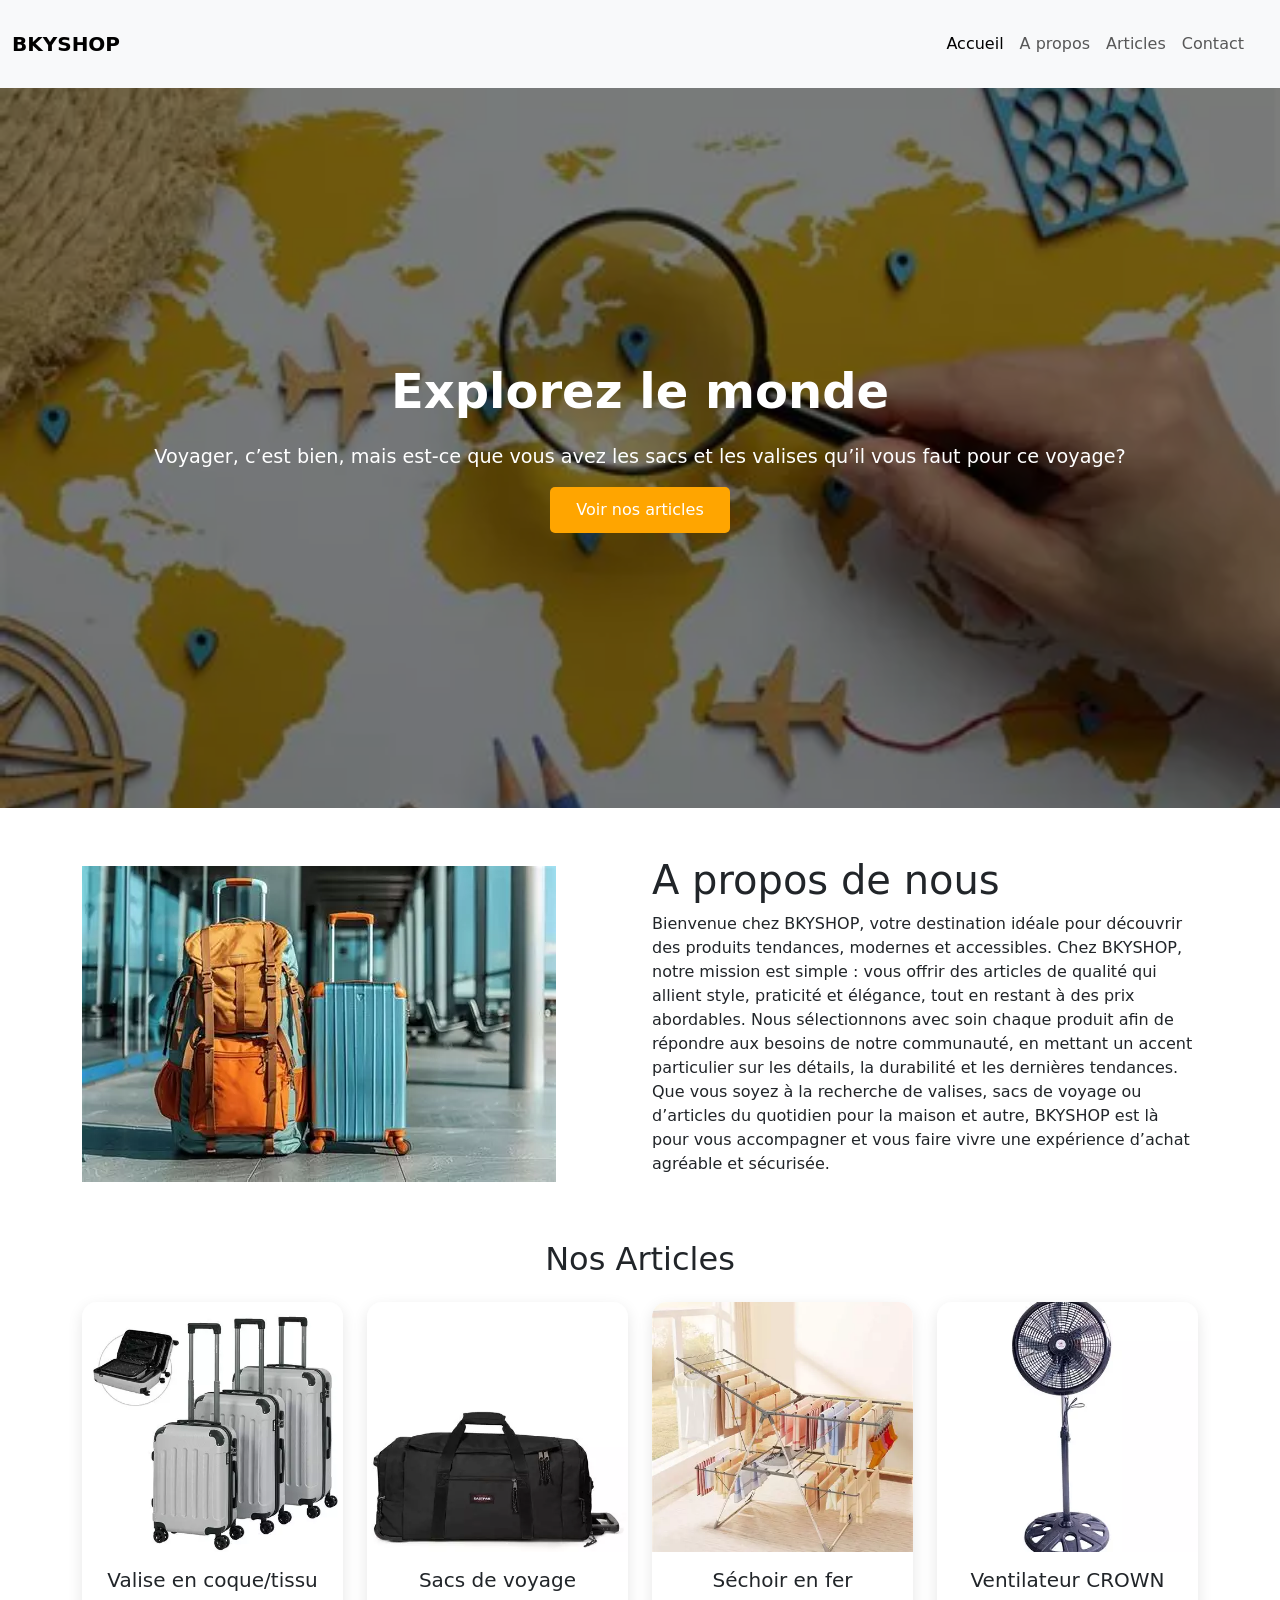
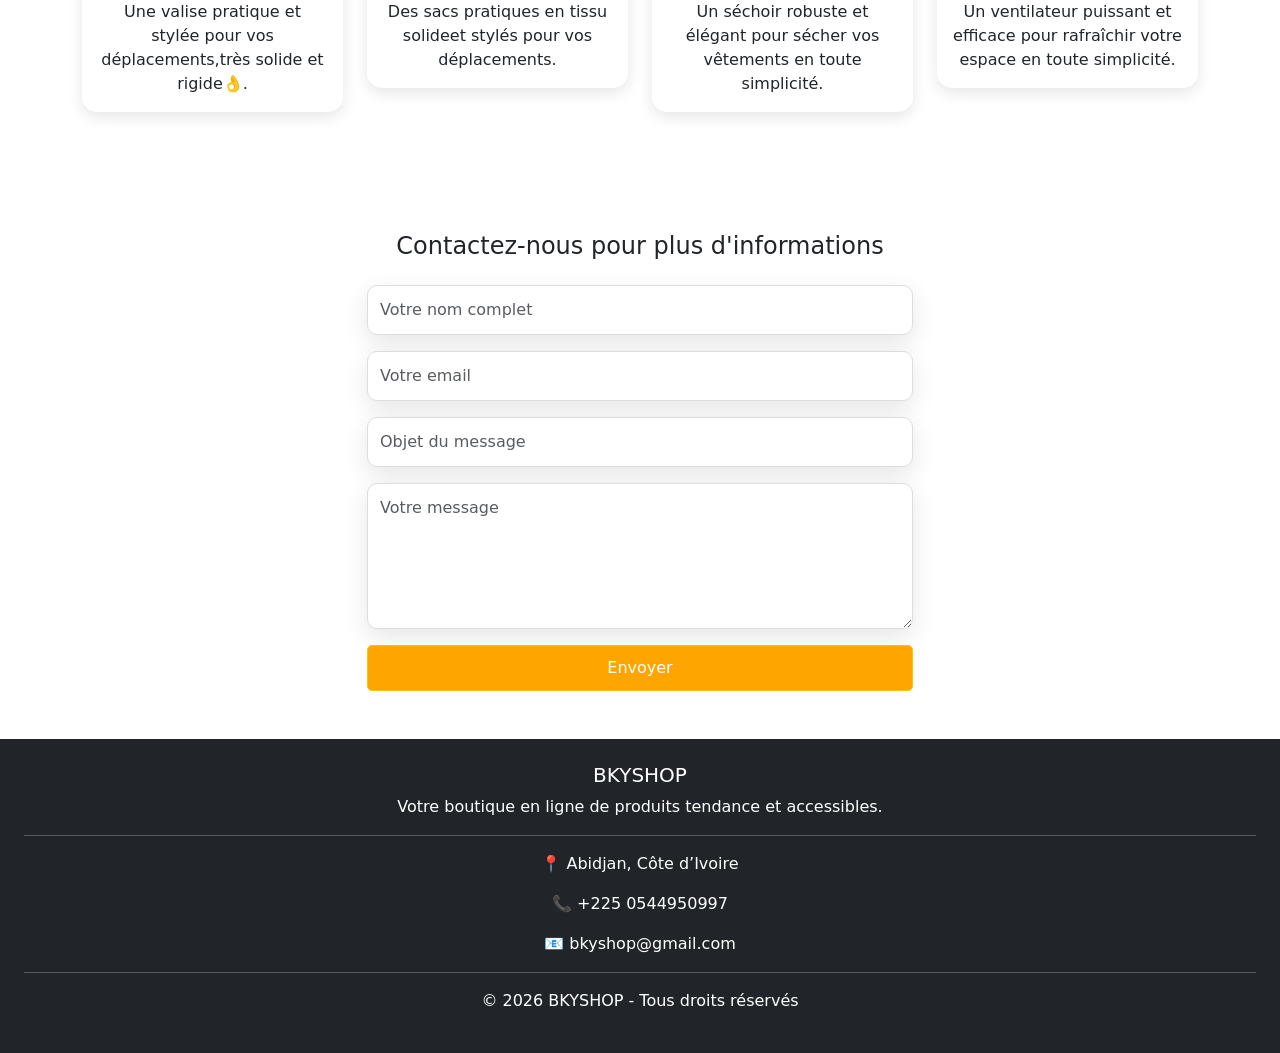
==== index.html @ 7780aee7 "modif" ====
<!DOCTYPE html>
<html lang="en">
<head>
    <meta charset="UTF-8">
    <meta name="viewport" content="width=device-width, initial-scale=1.0">
    <link rel="shortcut icon" href="image/OIP.yuDyNSNC0VEWhi7BJhPZqQHaE8.webp" type="image/x-icon">
    <meta name="description" content="Chez BKYSHOP, nous proposons des articles tendances, pratiques pour simplifier votre quotidien tout en alliant qualité et style.">
    <meta name="keywords" content="valises, sacs de voyage, voyages, destinations, sechoirs, ventilateurs, articles du quotidien, maison, accessoires de voyage, produits tendance, qualité, style, prix abordables">
    <link href="https://cdn.jsdelivr.net/npm/bootstrap@5.3.8/dist/css/bootstrap.min.css" rel="stylesheet" integrity="sha384-sRIl4kxILFvY47J16cr9ZwB07vP4J8+LH7qKQnuqkuIAvNWLzeN8tE5YBujZqJLB" crossorigin="anonymous">
    <link rel="stylesheet" href="style.css">
    <title>BKYSHOP</title>
</head>
<body>
    <!--navbar-->
   <nav class="navbar navbar-expand-lg bg-body-tertiary">
  <div class="container-fluid">
    <a class="navbar-brand fw-bold fs-5" href="#">BKYSHOP</a>
    <button class="navbar-toggler" type="button" data-bs-toggle="collapse" data-bs-target="#navbarNavAltMarkup" aria-controls="navbarNavAltMarkup" aria-expanded="false" aria-label="Toggle navigation">
      <span class="navbar-toggler-icon"></span>
    </button>
    <div class="collapse navbar-collapse p-3" id="navbarNavAltMarkup">
      <div class="navbar-nav ms-auto ">
        <a class="nav-link active" aria-current="page" href="#accueil"> Accueil</a>
        <a class="nav-link" href="#apropos">A propos</a>
        <a class="nav-link" href="#articles">Articles</a>
          <a class="nav-link" href="#contact">Contact</a>
      </div>
    </div>
  </div>
</nav> 

<!--hero-->

<section id="accueil" class="hero">
    <img src="image/OIP.yuDyNSNC0VEWhi7BJhPZqQHaE8.webp" alt="image de fond">
  <div class="heros">
    <h1>Explorez le monde</h1>
    <p>Voyager, c’est bien, mais est-ce que vous avez les sacs et les valises qu’il vous faut pour ce voyage?</p>
    <a href="#articles" class="btn">Voir nos articles</a>
  </div>
</section>

<!--apropos-->

<!--a propos de nous-->
<section id="apropos" class="mt-5">
    <div class="container">
<div class="row align-items-center">
    <div class="col-sm-6">
<img src="image/apropos.webp" alt="a propos de nous" class="img-fluid">   
 </div> 
   
   <div class="col-sm-6">
<h1>A propos de nous</h1>
<p> Bienvenue chez BKYSHOP, votre destination idéale pour découvrir des produits tendances, modernes et accessibles.

Chez BKYSHOP, notre mission est simple : vous offrir des articles de qualité qui allient style, praticité et élégance, tout en restant à des prix abordables. Nous sélectionnons avec soin chaque produit afin de répondre aux besoins de notre communauté, en mettant un accent particulier sur les détails, la durabilité et les dernières tendances.

Que vous soyez à la recherche de valises, sacs de voyage ou d’articles du quotidien pour la maison et autre, BKYSHOP est là pour vous accompagner et vous faire vivre une expérience d’achat agréable et sécurisée.</p>
    </div> 

</div>
</div>
  </section>



<!--articles-->

<section id="articles" class="container py-5">
  <h2 class="text-center mb-4"> Nos Articles</h2>

  <div class="row">

    <div class="col-12 col-sm-6 col-md-3 mb-4">
      <div class="card">
        <img src="image/VALISE.webp" class="card-img-top">
        <div class="card-body">
          <h5 class="card-title">Valise en coque/tissu</h5>
          <p class="card-text">Une valise pratique et stylée pour vos déplacements,très solide et rigide👌.</p>
        </div>
      </div>
    </div>

    <div class="col-12 col-sm-6 col-md-3 mb-4 ">
      <div class="card">
        <img src="image/SACS DE VOYAGE.webp" class="card-img-top">
        <div class="card-body">
          <h5 class="card-title">Sacs de voyage</h5>
          <p class="card-text">Des sacs pratiques en tissu solideet stylés pour vos déplacements.</p>
        </div>
      </div>
    </div>

    <div class="col-12 col-sm-6 col-md-3 mb-4 ">
      <div class="card">
        <img src="image/SECHOIR.webp" class="card-img-top">
        <div class="card-body">
          <h5 class="card-title">Séchoir en fer</h5>
          <p class="card-text">Un séchoir robuste et élégant pour sécher vos vêtements en toute simplicité.</p>
        </div>
      </div>
    </div>

    <div class="col-12 col-sm-6 col-md-3 mb-4 ">
      <div class="card">
        <img src="image/ventilateur.webp" class="card-img-top">
        <div class="card-body">
          <h5 class="card-title">Ventilateur CROWN</h5>
          <p class="card-text">Un ventilateur puissant et efficace pour rafraîchir votre espace en toute simplicité.</p>
        </div>
      </div>
    </div>
  </div>
</section>

<!--contact-->

 <section id="contact" class="container mt-5">
  <div class="row justify-content-center">
    
    <div class="column-gap-md-6 col-md-6">
      <formss">
        
        <h4 class="text-center mb-4">Contactez-nous pour plus d'informations</h4>

        <div class="mb-3">
          <input type="text" class="form-control" placeholder="Votre nom complet">
        </div>

        <div class="mb-3">
          <input type="email" class="form-control" placeholder="Votre email">
        </div>

        <div class="mb-3">
          <input type="text" class="form-control" placeholder="Objet du message">
        </div>

        <div class="mb-3">
          <textarea class="form-control" rows="5" placeholder="Votre message"></textarea>
        </div>
<div class="d-grid">
  <button type="button" class="btn btn-warning">Envoyer</button>
</div>
      </form>
    </div>

  </div>
</section>


<!--footer-->

<footer class="bg-dark text-white text-center p-4 mt-5">

  <h5>BKYSHOP</h5>
  <p>Votre boutique en ligne de produits tendance et accessibles.</p>

  <hr class="bg-white">

  <p>📍 Abidjan, Côte d’Ivoire</p>
  <p>📞 +225 0544950997</p>
  <p>📧 bkyshop@gmail.com</p>

  <hr class="bg-white">

  <p>© 2026 BKYSHOP - Tous droits réservés</p>

</footer>



<script src="https://cdn.jsdelivr.net/npm/bootstrap@5.3.8/dist/js/bootstrap.bundle.min.js" integrity="sha384-FKyoEForCGlyvwx9Hj09JcYn3nv7wiPVlz7YYwJrWVcXK/BmnVDxM+D2scQbITxI" crossorigin="anonymous"></script>
</body>
</html>
---- style.css ----
/* HERO SECTION */
.hero {
    position: relative;
    height: 80vh;
    overflow: hidden;
}

.hero img {
    position: absolute;
    width: 100%;
    height: 100%;
    object-fit: cover;
    top: 0;
    left: 0;
    z-index: -1;
}


.hero::before {
    content: "";
    position: absolute;
    width: 100%;
    height: 100%;
    background: rgba(0, 0, 0, 0.5);
    top: 0;
    left: 0;
}

.heros {
    position: relative;
    z-index: 2;
    height: 100%;
    display: flex;
    flex-direction: column;
    justify-content: center;
    align-items: center;
    color: white;
    text-align: center;
    padding: 20px;
}


.heros h1 {
    font-size: 3rem;
    font-weight: bold;
}


.heros p {
    font-size: 1.2rem;
    margin: 15px 0;
}

.btn {
    background: orange;
    color: white;
    padding: 10px 25px;
    text-decoration: none;
    border-radius: 5px;
    transition: 0.3s;
}

.btn:hover {
    background: darkorange;
}

/* ================= RESPONSIVE ================= */

/* TABLETTE */
@media (max-width: 992px) {
    .hero-content h1 {
        font-size: 2.5rem;
    }

    .hero-content p {
        font-size: 1.1rem;
    }
}

/* TELEPHONE */
@media (max-width: 768px) {
    .hero {
        height: 80vh;
    }

    .hero-content h1 {
        font-size: 2rem;
    }

    .hero-content p {
        font-size: 1rem;
    }

    .btn {
        padding: 10px 20px;
        font-size: 14px;
    }
}

/* PETIT TELEPHONE */
@media (max-width: 480px) {
    .hero-content h1 {
        font-size: 1.6rem;
    }

    .hero-content p {
        font-size: 0.9rem;
    }
}

/*style article*/
.card {
      border: none;
      border-radius: 15px;
      overflow: hidden;
      box-shadow: 0 5px 15px rgba(0,0,0,0.1);
      transition: transform 0.3s ease;
    }

    .card:hover {
      transform: translateY(-10px);
    }

  
    .card-img-top {
      height: 250px;
      width: 100%;
      object-fit: cover;
      object-position: center;
      transition: transform 0.3s ease;
    }


    .card:hover .card-img-top {
      transform: scale(1.1);
    }

    .card-body {
      text-align: center;
    }


/*style contact*/

.form-control {
  background: #ffffff;
  padding: 30px;
  border-radius: 15px;
  box-shadow: 0 8px 25px rgba(0,0,0,0.1);
}

/* Champs input */

 .form-control {
  border-radius: 10px;
  padding: 12px;
  border: 1px solid #ddd;
  transition: all 0.3s ease;
}

/* Effet focus */
 .form-control:focus {
  border-color: darkorange;
}
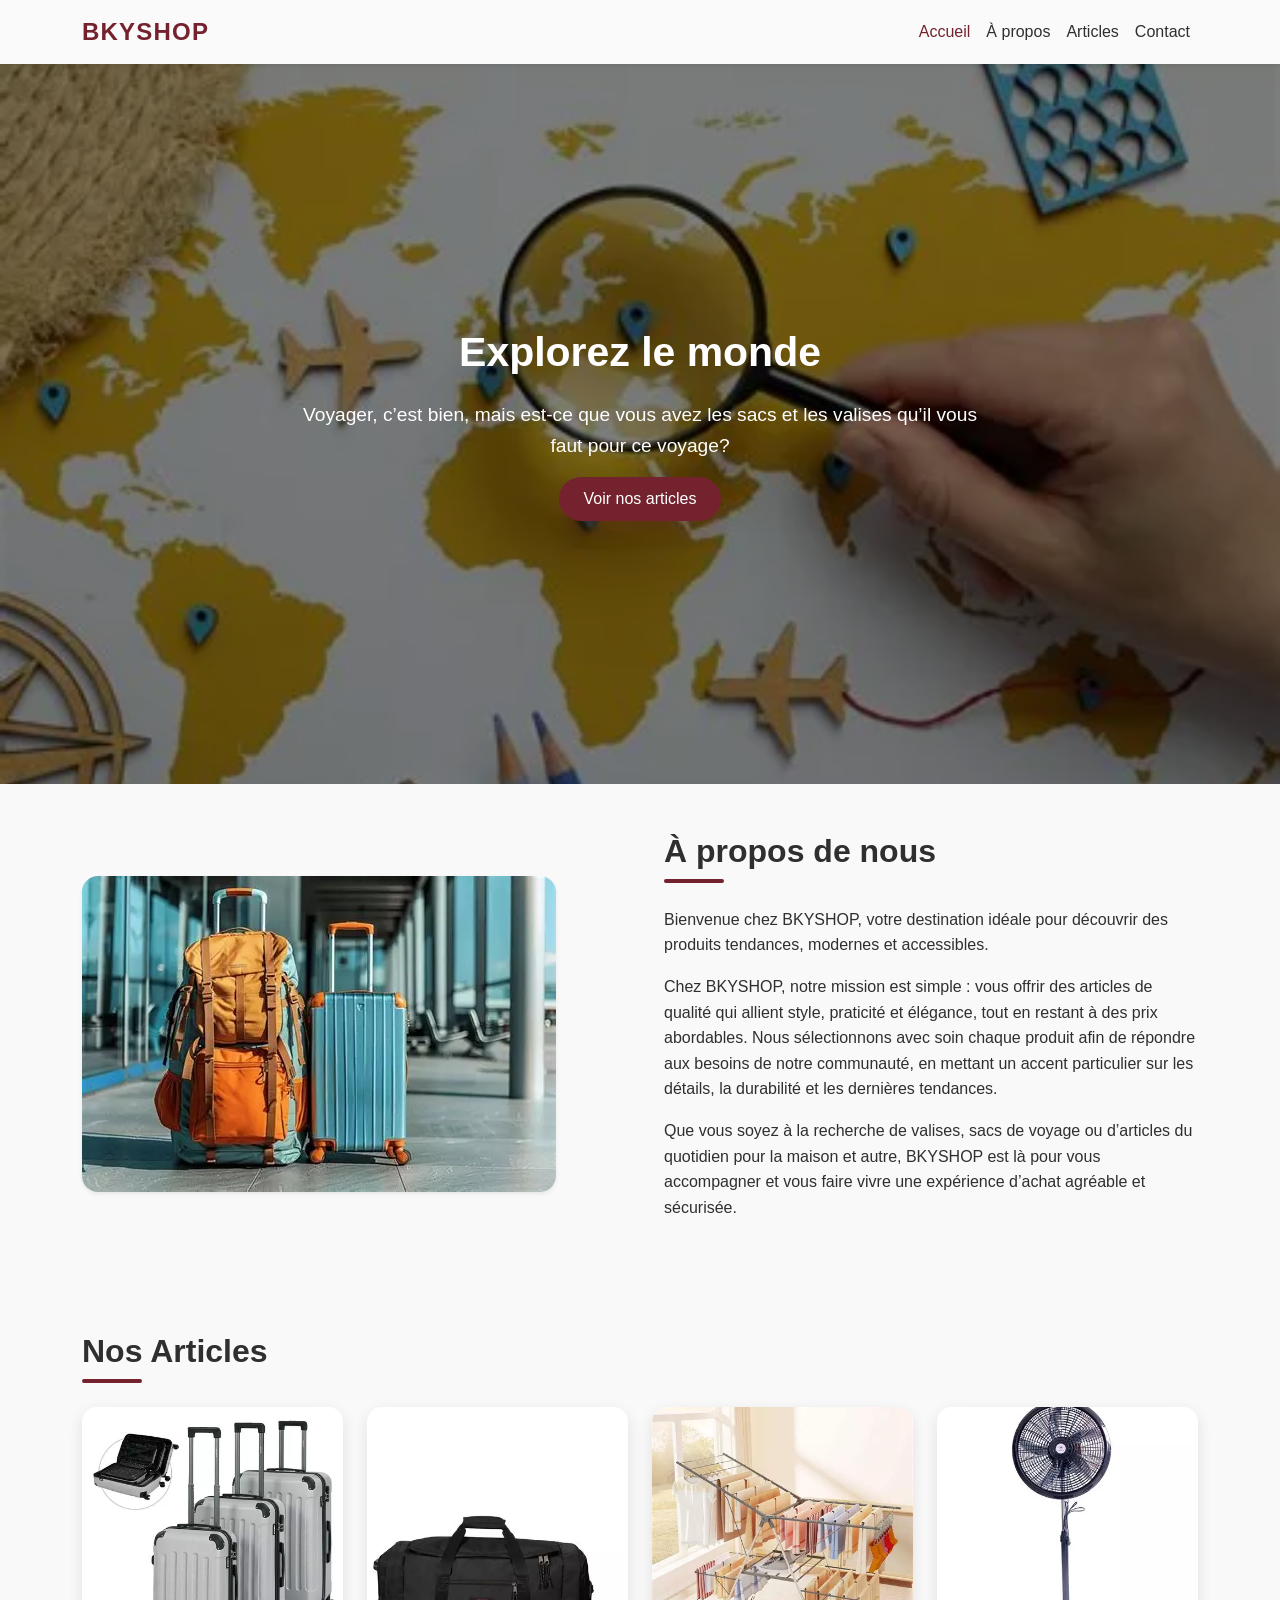
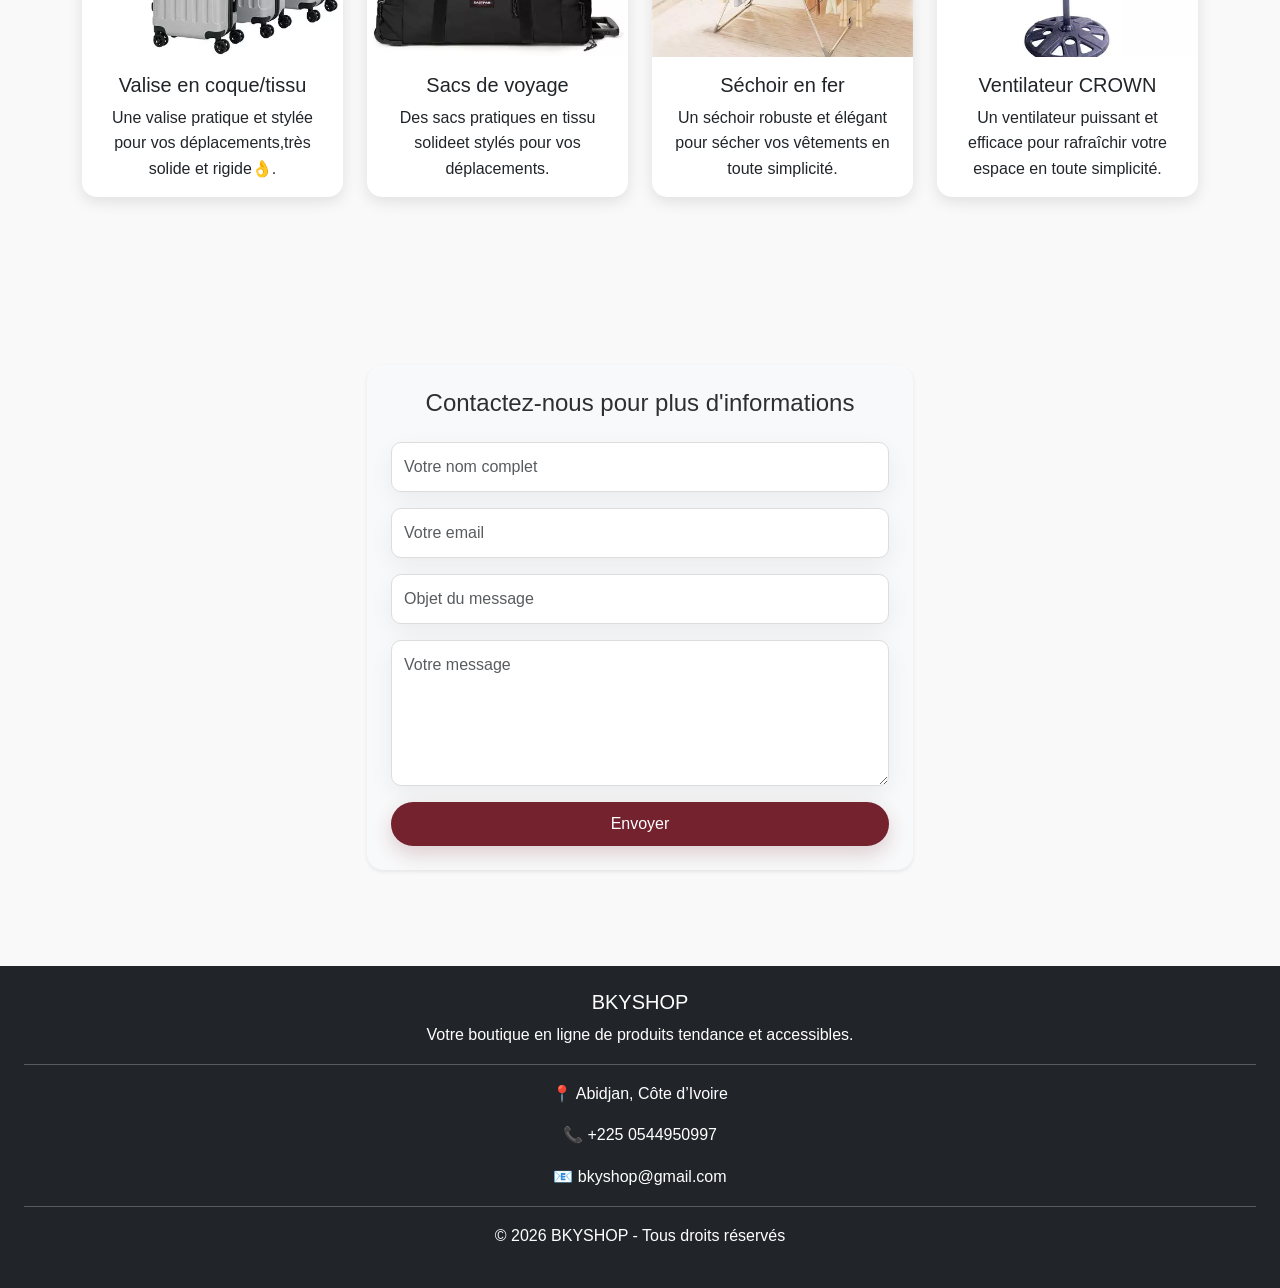
==== commit 2d5b840e: "nouvelle version de mon site" ====
--- a/index.html
+++ b/index.html
@@ -12,18 +12,18 @@
 </head>
 <body>
     <!--navbar-->
-   <nav class="navbar navbar-expand-lg bg-body-tertiary">
-  <div class="container-fluid">
-    <a class="navbar-brand fw-bold fs-5" href="#">BKYSHOP</a>
+   <nav class="navbar navbar-expand-lg navbar-light bg-white shadow-sm sticky-top">
+  <div class="container">
+    <a class="navbar-brand fw-bold fs-4" href="#">BKYSHOP</a>
     <button class="navbar-toggler" type="button" data-bs-toggle="collapse" data-bs-target="#navbarNavAltMarkup" aria-controls="navbarNavAltMarkup" aria-expanded="false" aria-label="Toggle navigation">
       <span class="navbar-toggler-icon"></span>
     </button>
-    <div class="collapse navbar-collapse p-3" id="navbarNavAltMarkup">
-      <div class="navbar-nav ms-auto ">
-        <a class="nav-link active" aria-current="page" href="#accueil"> Accueil</a>
-        <a class="nav-link" href="#apropos">A propos</a>
+    <div class="collapse navbar-collapse p-3 p-lg-0" id="navbarNavAltMarkup">
+      <div class="navbar-nav ms-auto">
+        <a class="nav-link active" aria-current="page" href="#accueil">Accueil</a>
+        <a class="nav-link" href="#apropos">À propos</a>
         <a class="nav-link" href="#articles">Articles</a>
-          <a class="nav-link" href="#contact">Contact</a>
+        <a class="nav-link" href="#contact">Contact</a>
       </div>
     </div>
   </div>
@@ -43,20 +43,18 @@
 <!--apropos-->
 
 <!--a propos de nous-->
-<section id="apropos" class="mt-5">
+<section id="apropos" class="about-section py-5">
     <div class="container">
-<div class="row align-items-center">
+<div class="row align-items-center g-5">
     <div class="col-sm-6">
-<img src="image/apropos.webp" alt="a propos de nous" class="img-fluid">   
+<img src="image/apropos.webp" alt="À propos de BKYSHOP" class="img-fluid rounded-4 shadow-sm" loading="lazy">   
  </div> 
    
    <div class="col-sm-6">
-<h1>A propos de nous</h1>
-<p> Bienvenue chez BKYSHOP, votre destination idéale pour découvrir des produits tendances, modernes et accessibles.
-
-Chez BKYSHOP, notre mission est simple : vous offrir des articles de qualité qui allient style, praticité et élégance, tout en restant à des prix abordables. Nous sélectionnons avec soin chaque produit afin de répondre aux besoins de notre communauté, en mettant un accent particulier sur les détails, la durabilité et les dernières tendances.
-
-Que vous soyez à la recherche de valises, sacs de voyage ou d’articles du quotidien pour la maison et autre, BKYSHOP est là pour vous accompagner et vous faire vivre une expérience d’achat agréable et sécurisée.</p>
+<h2 class="section-title">À propos de nous</h2>
+<p>Bienvenue chez BKYSHOP, votre destination idéale pour découvrir des produits tendances, modernes et accessibles.</p>
+<p>Chez BKYSHOP, notre mission est simple : vous offrir des articles de qualité qui allient style, praticité et élégance, tout en restant à des prix abordables. Nous sélectionnons avec soin chaque produit afin de répondre aux besoins de notre communauté, en mettant un accent particulier sur les détails, la durabilité et les dernières tendances.</p>
+<p>Que vous soyez à la recherche de valises, sacs de voyage ou d’articles du quotidien pour la maison et autre, BKYSHOP est là pour vous accompagner et vous faire vivre une expérience d’achat agréable et sécurisée.</p>
     </div> 
 
 </div>
@@ -68,13 +66,13 @@
 <!--articles-->
 
 <section id="articles" class="container py-5">
-  <h2 class="text-center mb-4"> Nos Articles</h2>
+  <h2 class="text-center section-title mx-auto">Nos Articles</h2>
 
   <div class="row">
 
     <div class="col-12 col-sm-6 col-md-3 mb-4">
       <div class="card">
-        <img src="image/VALISE.webp" class="card-img-top">
+        <img src="image/VALISE.webp" class="card-img-top" alt="Valise en coque et tissu" loading="lazy">
         <div class="card-body">
           <h5 class="card-title">Valise en coque/tissu</h5>
           <p class="card-text">Une valise pratique et stylée pour vos déplacements,très solide et rigide👌.</p>
@@ -84,7 +82,7 @@
 
     <div class="col-12 col-sm-6 col-md-3 mb-4 ">
       <div class="card">
-        <img src="image/SACS DE VOYAGE.webp" class="card-img-top">
+        <img src="image/SACS DE VOYAGE.webp" class="card-img-top" alt="Sacs de voyage" loading="lazy">
         <div class="card-body">
           <h5 class="card-title">Sacs de voyage</h5>
           <p class="card-text">Des sacs pratiques en tissu solideet stylés pour vos déplacements.</p>
@@ -94,7 +92,7 @@
 
     <div class="col-12 col-sm-6 col-md-3 mb-4 ">
       <div class="card">
-        <img src="image/SECHOIR.webp" class="card-img-top">
+        <img src="image/SECHOIR.webp" class="card-img-top" alt="Séchoir en fer" loading="lazy">
         <div class="card-body">
           <h5 class="card-title">Séchoir en fer</h5>
           <p class="card-text">Un séchoir robuste et élégant pour sécher vos vêtements en toute simplicité.</p>
@@ -104,7 +102,7 @@
 
     <div class="col-12 col-sm-6 col-md-3 mb-4 ">
       <div class="card">
-        <img src="image/ventilateur.webp" class="card-img-top">
+        <img src="image/ventilateur.webp" class="card-img-top" alt="Ventilateur CROWN" loading="lazy">
         <div class="card-body">
           <h5 class="card-title">Ventilateur CROWN</h5>
           <p class="card-text">Un ventilateur puissant et efficace pour rafraîchir votre espace en toute simplicité.</p>
@@ -116,31 +114,31 @@
 
 <!--contact-->
 
- <section id="contact" class="container mt-5">
+ <section id="contact" class="container mt-5 py-5">
   <div class="row justify-content-center">
     
-    <div class="column-gap-md-6 col-md-6">
-      <formss">
+    <div class="col-md-8 col-lg-6">
+      <form class="p-4 rounded-4 shadow-sm bg-light">
         
         <h4 class="text-center mb-4">Contactez-nous pour plus d'informations</h4>
 
         <div class="mb-3">
-          <input type="text" class="form-control" placeholder="Votre nom complet">
+          <input type="text" class="form-control" placeholder="Votre nom complet" required>
         </div>
 
         <div class="mb-3">
-          <input type="email" class="form-control" placeholder="Votre email">
+          <input type="email" class="form-control" placeholder="Votre email" required>
         </div>
 
         <div class="mb-3">
-          <input type="text" class="form-control" placeholder="Objet du message">
+          <input type="text" class="form-control" placeholder="Objet du message" required>
         </div>
 
         <div class="mb-3">
-          <textarea class="form-control" rows="5" placeholder="Votre message"></textarea>
+          <textarea class="form-control" rows="5" placeholder="Votre message" required></textarea>
         </div>
 <div class="d-grid">
-  <button type="button" class="btn btn-warning">Envoyer</button>
+  <button type="submit" class="btn btn-warning">Envoyer</button>
 </div>
       </form>
     </div>
--- a/style.css
+++ b/style.css
@@ -1,9 +1,70 @@
+
+:root {
+    --primary: #73222e;
+    --primary-dark: #8d3643;
+    --text: #2f2f2f;
+    --bg: #f9f9f9;
+}
+
+html {
+    scroll-behavior: smooth;
+}
+
+body {
+    font-family: 'Segoe UI', Tahoma, Geneva, Verdana, sans-serif;
+    color: var(--text);
+    background: var(--bg);
+    line-height: 1.6;
+}
+
+.navbar {
+    transition: all 0.3s ease;
+    background: rgba(255, 255, 255, 0.2) !important;
+    backdrop-filter: blur(8px);
+    -webkit-backdrop-filter: blur(8px);
+    border: none;
+    box-shadow: none;
+}
+
+.navbar-brand {
+    color: var(--primary) !important;
+    letter-spacing: 0.05em;
+}
+
+.nav-link {
+    font-weight: 500;
+    color: var(--text) !important;
+    transition: color 0.3s ease;
+}
+
+.nav-link:hover,
+.nav-link.active {
+    color: var(--primary) !important;
+}
+
+.section-title {
+    font-weight: 700;
+    margin-bottom: 1.5rem;
+    position: relative;
+    display: inline-block;
+}
+
+.section-title::after {
+    content: "";
+    display: block;
+    width: 60px;
+    height: 4px;
+    background: var(--primary);
+    margin-top: 0.5rem;
+    border-radius: 2px;
+}
 
 /* HERO SECTION */
 .hero {
     position: relative;
     height: 80vh;
     overflow: hidden;
+    min-height: 500px;
 }
 
 .hero img {
@@ -42,7 +103,7 @@
 
 
 .heros h1 {
-    font-size: 3rem;
+    font-size: clamp(2rem, 3.2vw, 3.2rem);
     font-weight: bold;
 }
 
@@ -50,30 +111,42 @@
 .heros p {
     font-size: 1.2rem;
     margin: 15px 0;
+    max-width: 700px;
 }
 
 .btn {
-    background: orange;
+    background: var(--primary);
     color: white;
     padding: 10px 25px;
     text-decoration: none;
-    border-radius: 5px;
+    border-radius: 999px;
+    border: none;
     transition: 0.3s;
+    box-shadow: 0 8px 20px rgba(115, 34, 46, 0.2);
 }
 
 .btn:hover {
-    background: darkorange;
+    background: var(--primary-dark);
+    transform: translateY(-2px);
+    border-color: transparent;
+}
+
+.btn:focus,
+.btn:active {
+    outline: none;
+    box-shadow: none;
+    border: none;
 }
 
 /* ================= RESPONSIVE ================= */
 
 /* TABLETTE */
 @media (max-width: 992px) {
-    .hero-content h1 {
+    .heros h1 {
         font-size: 2.5rem;
     }
 
-    .hero-content p {
+    .heros p {
         font-size: 1.1rem;
     }
 }
@@ -84,11 +157,11 @@
         height: 80vh;
     }
 
-    .hero-content h1 {
+    .heros h1 {
         font-size: 2rem;
     }
 
-    .hero-content p {
+    .heros p {
         font-size: 1rem;
     }
 
@@ -100,11 +173,11 @@
 
 /* PETIT TELEPHONE */
 @media (max-width: 480px) {
-    .hero-content h1 {
+    .heros h1 {
         font-size: 1.6rem;
     }
 
-    .hero-content p {
+    .heros p {
         font-size: 0.9rem;
     }
 }
@@ -115,11 +188,12 @@
       border-radius: 15px;
       overflow: hidden;
       box-shadow: 0 5px 15px rgba(0,0,0,0.1);
-      transition: transform 0.3s ease;
+      transition: transform 0.3s ease, box-shadow 0.3s ease;
     }
 
     .card:hover {
       transform: translateY(-10px);
+      box-shadow: 0 12px 24px rgba(0,0,0,0.15);
     }
 
   
@@ -145,9 +219,9 @@
 
 .form-control {
   background: #ffffff;
-  padding: 30px;
-  border-radius: 15px;
-  box-shadow: 0 8px 25px rgba(0,0,0,0.1);
+  padding: 12px 15px;
+  border-radius: 12px;
+  box-shadow: 0 8px 25px rgba(0,0,0,0.06);
 }
 
 /* Champs input */
@@ -161,6 +235,7 @@
 
 /* Effet focus */
  .form-control:focus {
-  border-color: darkorange;
-}
-
+  border-color: var(--primary);
+  box-shadow: 0 0 0 0.2rem rgba(255, 140, 0, 0.2);
+}
+
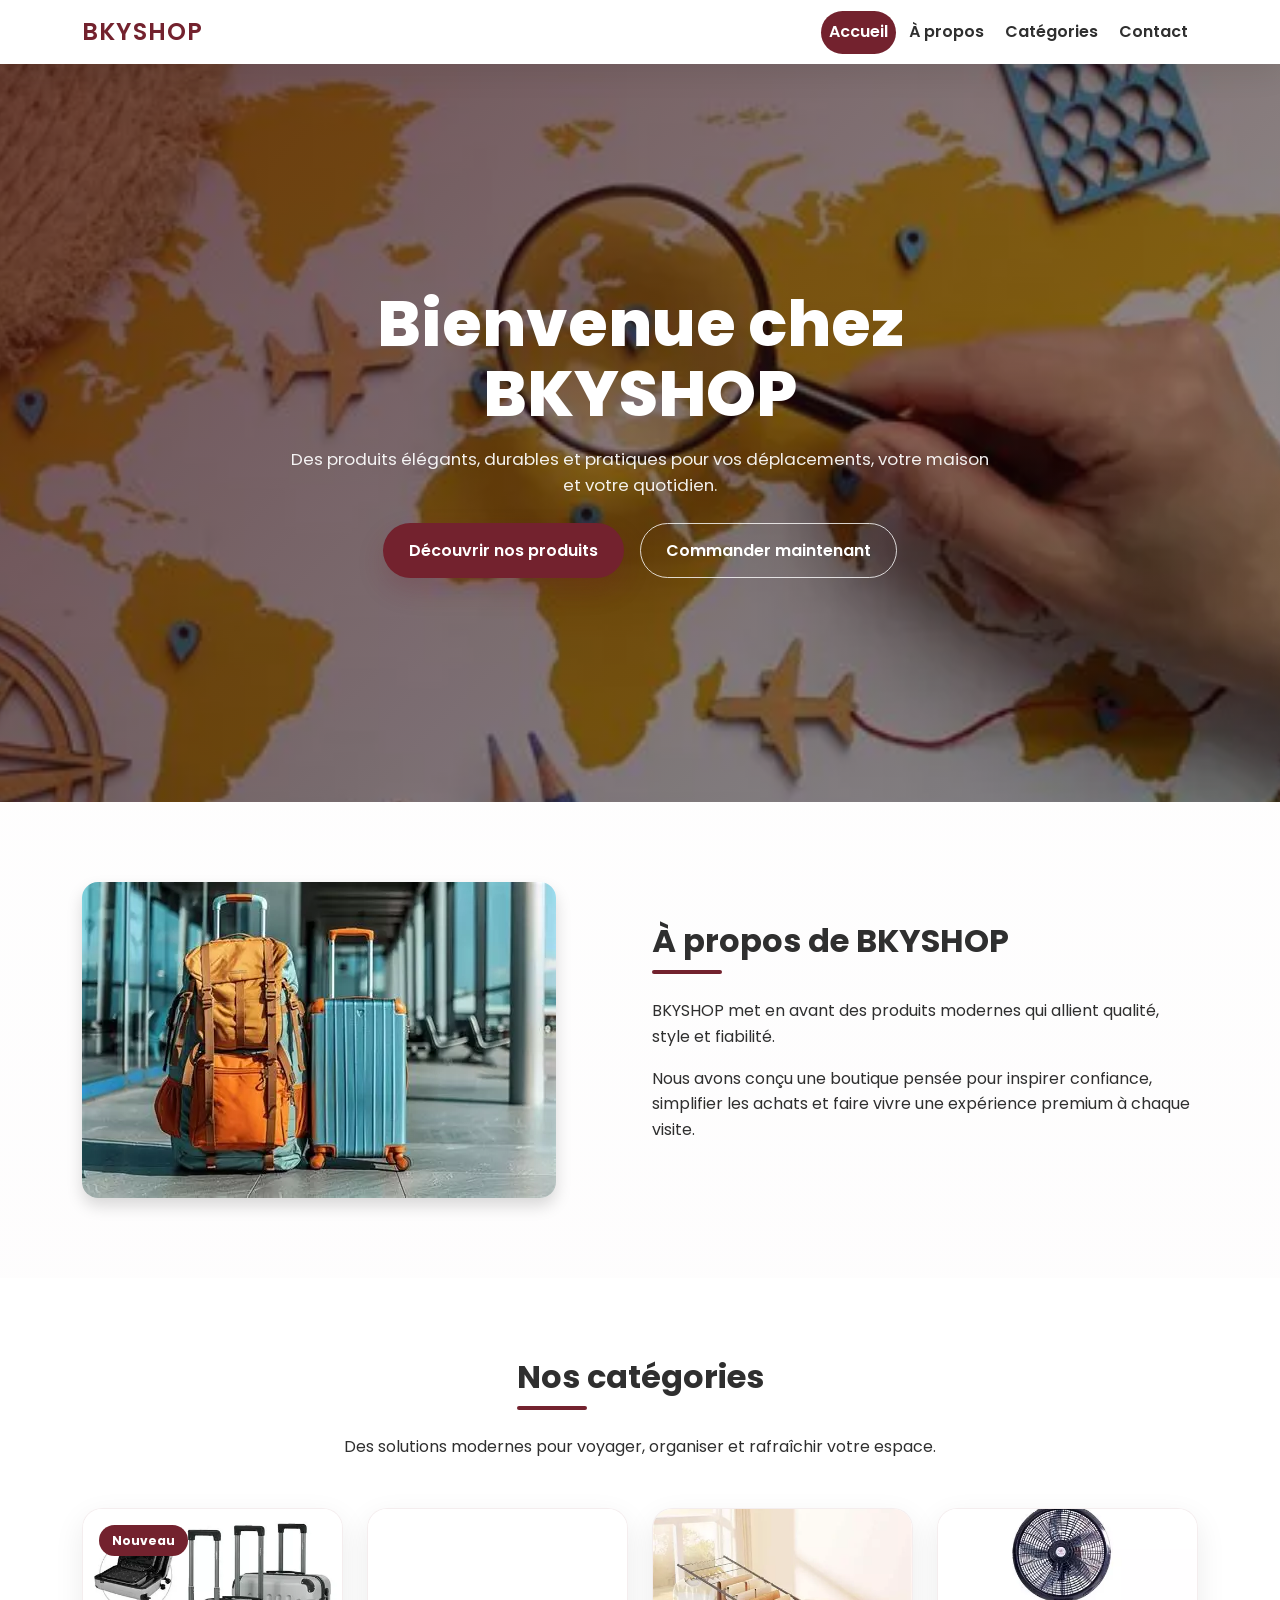
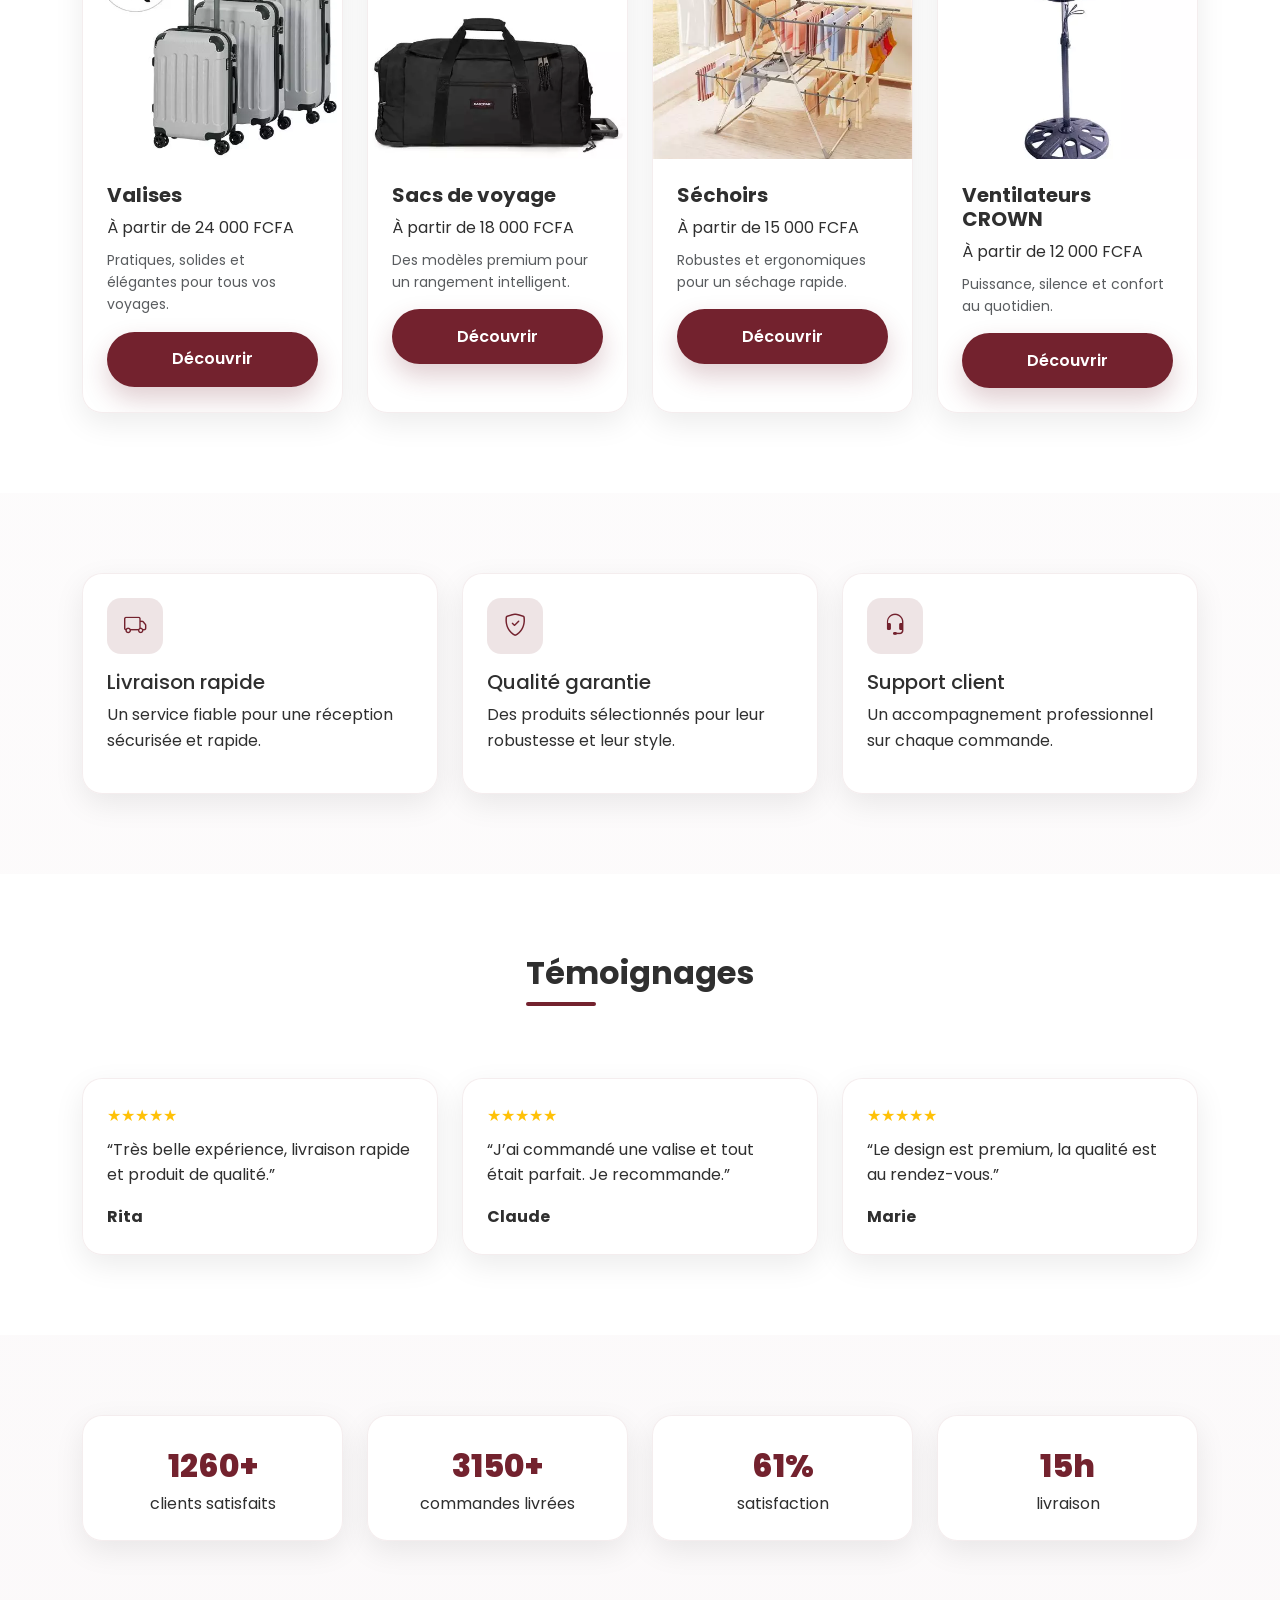
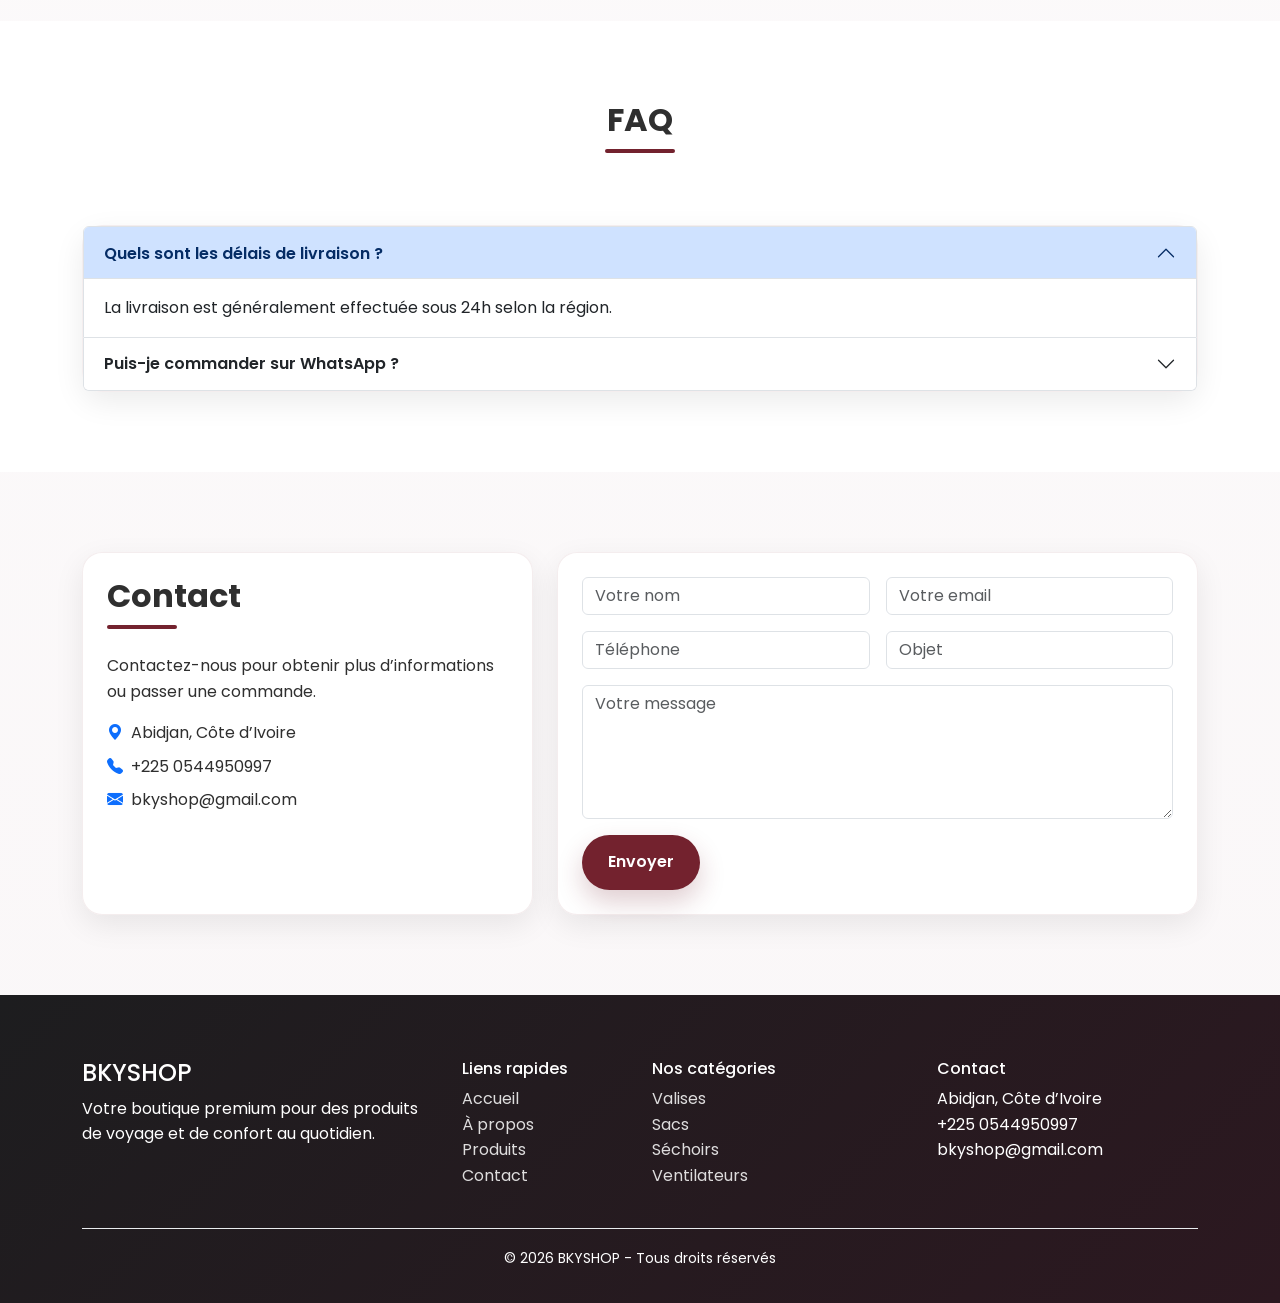
==== commit 090c8c40: "la nouvelle version de mon sit BKYSHOP" ====
--- a/index.html
+++ b/index.html
@@ -1,173 +1,314 @@
 <!DOCTYPE html>
-<html lang="en">
+<html lang="fr">
 <head>
     <meta charset="UTF-8">
     <meta name="viewport" content="width=device-width, initial-scale=1.0">
     <link rel="shortcut icon" href="image/OIP.yuDyNSNC0VEWhi7BJhPZqQHaE8.webp" type="image/x-icon">
-    <meta name="description" content="Chez BKYSHOP, nous proposons des articles tendances, pratiques pour simplifier votre quotidien tout en alliant qualité et style.">
-    <meta name="keywords" content="valises, sacs de voyage, voyages, destinations, sechoirs, ventilateurs, articles du quotidien, maison, accessoires de voyage, produits tendance, qualité, style, prix abordables">
+    <meta name="description" content="BKYSHOP est votre destination e-commerce premium pour les valises, sacs de voyage, séchoirs et ventilateurs modernes.">
+    <meta name="keywords" content="BKYSHOP, valises, sacs de voyage, séchoirs, ventilateurs, e-commerce, Côte d'Ivoire">
+    <meta property="og:title" content="BKYSHOP | Boutique moderne" />
+    <meta property="og:description" content="Découvrez des produits premium, élégants et pratiques pour vos déplacements et votre quotidien." />
+    <meta property="og:type" content="website" />
+    <link rel="preconnect" href="https://fonts.googleapis.com">
+    <link rel="preconnect" href="https://fonts.gstatic.com" crossorigin>
+    <link href="https://fonts.googleapis.com/css2?family=Poppins:wght@400;500;600;700;800&display=swap" rel="stylesheet">
     <link href="https://cdn.jsdelivr.net/npm/bootstrap@5.3.8/dist/css/bootstrap.min.css" rel="stylesheet" integrity="sha384-sRIl4kxILFvY47J16cr9ZwB07vP4J8+LH7qKQnuqkuIAvNWLzeN8tE5YBujZqJLB" crossorigin="anonymous">
-    <link rel="stylesheet" href="style.css">
-    <title>BKYSHOP</title>
+    <link rel="stylesheet" href="https://cdn.jsdelivr.net/npm/bootstrap-icons@1.11.3/font/bootstrap-icons.min.css">
+    <link rel="stylesheet" href="https://unpkg.com/aos@2.3.4/dist/aos.css">
+    <link rel="stylesheet" href="css/style.css">
+    <title>BKYSHOP | Boutique Premium</title>
 </head>
 <body>
-    <!--navbar-->
-   <nav class="navbar navbar-expand-lg navbar-light bg-white shadow-sm sticky-top">
-  <div class="container">
-    <a class="navbar-brand fw-bold fs-4" href="#">BKYSHOP</a>
-    <button class="navbar-toggler" type="button" data-bs-toggle="collapse" data-bs-target="#navbarNavAltMarkup" aria-controls="navbarNavAltMarkup" aria-expanded="false" aria-label="Toggle navigation">
+
+<nav class="navbar navbar-expand-lg sticky-top">
+  <div class="container">
+    <a class="navbar-brand fs-4" href="#accueil">BKYSHOP</a>
+    <button class="navbar-toggler" type="button" data-bs-toggle="collapse" data-bs-target="#navbarNav">
       <span class="navbar-toggler-icon"></span>
     </button>
-    <div class="collapse navbar-collapse p-3 p-lg-0" id="navbarNavAltMarkup">
+    <div class="collapse navbar-collapse" id="navbarNav">
       <div class="navbar-nav ms-auto">
-        <a class="nav-link active" aria-current="page" href="#accueil">Accueil</a>
+        <a class="nav-link active" href="#accueil">Accueil</a>
         <a class="nav-link" href="#apropos">À propos</a>
-        <a class="nav-link" href="#articles">Articles</a>
+        <a class="nav-link" href="#categories">Catégories</a>
         <a class="nav-link" href="#contact">Contact</a>
       </div>
     </div>
   </div>
-</nav> 
-
-<!--hero-->
+</nav>
 
 <section id="accueil" class="hero">
-    <img src="image/OIP.yuDyNSNC0VEWhi7BJhPZqQHaE8.webp" alt="image de fond">
-  <div class="heros">
-    <h1>Explorez le monde</h1>
-    <p>Voyager, c’est bien, mais est-ce que vous avez les sacs et les valises qu’il vous faut pour ce voyage?</p>
-    <a href="#articles" class="btn">Voir nos articles</a>
-  </div>
-</section>
-
-<!--apropos-->
-
-<!--a propos de nous-->
-<section id="apropos" class="about-section py-5">
-    <div class="container">
-<div class="row align-items-center g-5">
-    <div class="col-sm-6">
-<img src="image/apropos.webp" alt="À propos de BKYSHOP" class="img-fluid rounded-4 shadow-sm" loading="lazy">   
- </div> 
-   
-   <div class="col-sm-6">
-<h2 class="section-title">À propos de nous</h2>
-<p>Bienvenue chez BKYSHOP, votre destination idéale pour découvrir des produits tendances, modernes et accessibles.</p>
-<p>Chez BKYSHOP, notre mission est simple : vous offrir des articles de qualité qui allient style, praticité et élégance, tout en restant à des prix abordables. Nous sélectionnons avec soin chaque produit afin de répondre aux besoins de notre communauté, en mettant un accent particulier sur les détails, la durabilité et les dernières tendances.</p>
-<p>Que vous soyez à la recherche de valises, sacs de voyage ou d’articles du quotidien pour la maison et autre, BKYSHOP est là pour vous accompagner et vous faire vivre une expérience d’achat agréable et sécurisée.</p>
-    </div> 
-
-</div>
-</div>
-  </section>
-
-
-
-<!--articles-->
-
-<section id="articles" class="container py-5">
-  <h2 class="text-center section-title mx-auto">Nos Articles</h2>
-
-  <div class="row">
-
-    <div class="col-12 col-sm-6 col-md-3 mb-4">
-      <div class="card">
-        <img src="image/VALISE.webp" class="card-img-top" alt="Valise en coque et tissu" loading="lazy">
-        <div class="card-body">
-          <h5 class="card-title">Valise en coque/tissu</h5>
-          <p class="card-text">Une valise pratique et stylée pour vos déplacements,très solide et rigide👌.</p>
-        </div>
-      </div>
-    </div>
-
-    <div class="col-12 col-sm-6 col-md-3 mb-4 ">
-      <div class="card">
-        <img src="image/SACS DE VOYAGE.webp" class="card-img-top" alt="Sacs de voyage" loading="lazy">
-        <div class="card-body">
-          <h5 class="card-title">Sacs de voyage</h5>
-          <p class="card-text">Des sacs pratiques en tissu solideet stylés pour vos déplacements.</p>
-        </div>
-      </div>
-    </div>
-
-    <div class="col-12 col-sm-6 col-md-3 mb-4 ">
-      <div class="card">
-        <img src="image/SECHOIR.webp" class="card-img-top" alt="Séchoir en fer" loading="lazy">
-        <div class="card-body">
-          <h5 class="card-title">Séchoir en fer</h5>
-          <p class="card-text">Un séchoir robuste et élégant pour sécher vos vêtements en toute simplicité.</p>
-        </div>
-      </div>
-    </div>
-
-    <div class="col-12 col-sm-6 col-md-3 mb-4 ">
-      <div class="card">
-        <img src="image/ventilateur.webp" class="card-img-top" alt="Ventilateur CROWN" loading="lazy">
-        <div class="card-body">
-          <h5 class="card-title">Ventilateur CROWN</h5>
-          <p class="card-text">Un ventilateur puissant et efficace pour rafraîchir votre espace en toute simplicité.</p>
-        </div>
-      </div>
-    </div>
-  </div>
-</section>
-
-<!--contact-->
-
- <section id="contact" class="container mt-5 py-5">
-  <div class="row justify-content-center">
-    
-    <div class="col-md-8 col-lg-6">
-      <form class="p-4 rounded-4 shadow-sm bg-light">
-        
-        <h4 class="text-center mb-4">Contactez-nous pour plus d'informations</h4>
-
-        <div class="mb-3">
-          <input type="text" class="form-control" placeholder="Votre nom complet" required>
-        </div>
-
-        <div class="mb-3">
-          <input type="email" class="form-control" placeholder="Votre email" required>
-        </div>
-
-        <div class="mb-3">
-          <input type="text" class="form-control" placeholder="Objet du message" required>
-        </div>
-
-        <div class="mb-3">
-          <textarea class="form-control" rows="5" placeholder="Votre message" required></textarea>
-        </div>
-<div class="d-grid">
-  <button type="submit" class="btn btn-warning">Envoyer</button>
-</div>
-      </form>
-    </div>
-
-  </div>
-</section>
-
-
-<!--footer-->
-
-<footer class="bg-dark text-white text-center p-4 mt-5">
-
-  <h5>BKYSHOP</h5>
-  <p>Votre boutique en ligne de produits tendance et accessibles.</p>
-
-  <hr class="bg-white">
-
-  <p>📍 Abidjan, Côte d’Ivoire</p>
-  <p>📞 +225 0544950997</p>
-  <p>📧 bkyshop@gmail.com</p>
-
-  <hr class="bg-white">
-
-  <p>© 2026 BKYSHOP - Tous droits réservés</p>
-
+  <img src="image/OIP.yuDyNSNC0VEWhi7BJhPZqQHaE8.webp" alt="Hero BKYSHOP">
+  <div class="hero-content" data-aos="fade-up">
+    <h1 class="hero-title">Bienvenue chez BKYSHOP</h1>
+    <p class="hero-subtitle">Des produits élégants, durables et pratiques pour vos déplacements, votre maison et votre quotidien.</p>
+    <div class="d-flex gap-3 justify-content-center flex-wrap">
+      <a class="btn btn-primary-custom" href="#categories">Découvrir nos produits</a>
+      <a class="btn btn-outline-custom" href="pages/contact.html">Commander maintenant</a>
+    </div>
+  </div>
+</section>
+
+<section id="apropos" class="section-shell">
+  <div class="container">
+    <div class="row align-items-center g-4">
+      <div class="col-lg-6" data-aos="fade-right">
+        <img src="image/apropos.webp" alt="À propos de BKYSHOP" class="img-fluid rounded-4 shadow" loading="lazy">
+      </div>
+      <div class="col-lg-6" data-aos="fade-left">
+        <h2 class="section-title">À propos de BKYSHOP</h2>
+        <p>BKYSHOP met en avant des produits modernes qui allient qualité, style et fiabilité.</p>
+        <p>Nous avons conçu une boutique pensée pour inspirer confiance, simplifier les achats et faire vivre une expérience premium à chaque visite.</p>
+      </div>
+    </div>
+  </div>
+</section>
+
+<section id="categories" class="section-shell bg-white">
+  <div class="container">
+    <div class="text-center mb-5" data-aos="fade-up">
+      <h2 class="section-title mx-auto">Nos catégories</h2>
+      <p>Des solutions modernes pour voyager, organiser et rafraîchir votre espace.</p>
+    </div>
+
+    <div class="row g-4">
+      <div class="col-12 col-md-6 col-lg-3" data-aos="zoom-in">
+        <article class="category-card position-relative h-100">
+          <span class="category-badge">Nouveau</span>
+          <a href="pages/valises.html"><img src="image/VALISE.webp" alt="Valise BKYSHOP"></a>
+          <div class="p-4">
+            <h5 class="fw-bold">Valises</h5>
+            <p class="mb-2">À partir de 24 000 FCFA</p>
+            <p class="small text-muted">Pratiques, solides et élégantes pour tous vos voyages.</p>
+            <a href="pages/valises.html" class="btn btn-primary-custom w-100">Découvrir</a>
+          </div>
+        </article>
+      </div>
+
+      <div class="col-12 col-md-6 col-lg-3" data-aos="zoom-in" data-aos-delay="100">
+        <article class="category-card position-relative h-100">
+          <a href="pages/sacs.html"><img src="image/SACS DE VOYAGE.webp" alt="Sacs de voyage BKYSHOP"></a>
+          <div class="p-4">
+            <h5 class="fw-bold">Sacs de voyage</h5>
+            <p class="mb-2">À partir de 18 000 FCFA</p>
+            <p class="small text-muted">Des modèles premium pour un rangement intelligent.</p>
+            <a href="pages/sacs.html" class="btn btn-primary-custom w-100">Découvrir</a>
+          </div>
+        </article>
+      </div>
+
+      <div class="col-12 col-md-6 col-lg-3" data-aos="zoom-in" data-aos-delay="200">
+        <article class="category-card position-relative h-100">
+          <a href="pages/sechoirs.html"><img src="image/SECHOIR.webp" alt="Séchoirs BKYSHOP"></a>
+          <div class="p-4">
+            <h5 class="fw-bold">Séchoirs</h5>
+            <p class="mb-2">À partir de 15 000 FCFA</p>
+            <p class="small text-muted">Robustes et ergonomiques pour un séchage rapide.</p>
+            <a href="pages/sechoirs.html" class="btn btn-primary-custom w-100">Découvrir</a>
+          </div>
+        </article>
+      </div>
+
+      <div class="col-12 col-md-6 col-lg-3" data-aos="zoom-in" data-aos-delay="300">
+        <article class="category-card position-relative h-100">
+          <a href="pages/ventilateurs.html"><img src="image/ventilateur.webp" alt="Ventilateurs CROWN BKYSHOP"></a>
+          <div class="p-4">
+            <h5 class="fw-bold">Ventilateurs CROWN</h5>
+            <p class="mb-2">À partir de 12 000 FCFA</p>
+            <p class="small text-muted">Puissance, silence et confort au quotidien.</p>
+            <a href="pages/ventilateurs.html" class="btn btn-primary-custom w-100">Découvrir</a>
+          </div>
+        </article>
+      </div>
+    </div>
+  </div>
+</section>
+
+<section class="section-shell">
+  <div class="container">
+    <div class="row g-4">
+      <div class="col-md-4" data-aos="fade-up">
+        <div class="feature-card h-100">
+          <div class="icon-box"><i class="bi bi-truck"></i></div>
+          <h5>Livraison rapide</h5>
+          <p>Un service fiable pour une réception sécurisée et rapide.</p>
+        </div>
+      </div>
+      <div class="col-md-4" data-aos="fade-up" data-aos-delay="100">
+        <div class="feature-card h-100">
+          <div class="icon-box"><i class="bi bi-shield-check"></i></div>
+          <h5>Qualité garantie</h5>
+          <p>Des produits sélectionnés pour leur robustesse et leur style.</p>
+        </div>
+      </div>
+      <div class="col-md-4" data-aos="fade-up" data-aos-delay="200">
+        <div class="feature-card h-100">
+          <div class="icon-box"><i class="bi bi-headset"></i></div>
+          <h5>Support client</h5>
+          <p>Un accompagnement professionnel sur chaque commande.</p>
+        </div>
+      </div>
+    </div>
+  </div>
+</section>
+
+<section class="section-shell bg-white">
+  <div class="container">
+    <div class="text-center mb-5" data-aos="fade-up">
+      <h2 class="section-title mx-auto">Témoignages</h2>
+    </div>
+    <div class="row g-4">
+      <div class="col-md-4" data-aos="fade-right">
+        <div class="testimonial-card">
+          <div class="mb-2 text-warning">★★★★★</div>
+          <p>“Très belle expérience, livraison rapide et produit de qualité.”</p>
+          <strong>Rita</strong>
+        </div>
+      </div>
+      <div class="col-md-4" data-aos="fade-up">
+        <div class="testimonial-card">
+          <div class="mb-2 text-warning">★★★★★</div>
+          <p>“J’ai commandé une valise et tout était parfait. Je recommande.”</p>
+          <strong>Claude</strong>
+        </div>
+      </div>
+      <div class="col-md-4" data-aos="fade-left">
+        <div class="testimonial-card">
+          <div class="mb-2 text-warning">★★★★★</div>
+          <p>“Le design est premium, la qualité est au rendez-vous.”</p>
+          <strong>Marie</strong>
+        </div>
+      </div>
+    </div>
+  </div>
+</section>
+
+<section class="section-shell">
+  <div class="container">
+    <div class="row g-4">
+      <div class="col-md-6 col-lg-3" data-aos="zoom-in">
+        <div class="stats-card">
+          <div class="stats-number" data-target="2000" data-suffix="+">0</div>
+          <div>clients satisfaits</div>
+        </div>
+      </div>
+      <div class="col-md-6 col-lg-3" data-aos="zoom-in" data-aos-delay="100">
+        <div class="stats-card">
+          <div class="stats-number" data-target="5000" data-suffix="+">0</div>
+          <div>commandes livrées</div>
+        </div>
+      </div>
+      <div class="col-md-6 col-lg-3" data-aos="zoom-in" data-aos-delay="200">
+        <div class="stats-card">
+          <div class="stats-number" data-target="98" data-suffix="%">0</div>
+          <div>satisfaction</div>
+        </div>
+      </div>
+      <div class="col-md-6 col-lg-3" data-aos="zoom-in" data-aos-delay="300">
+        <div class="stats-card">
+          <div class="stats-number" data-target="24" data-suffix="h">0</div>
+          <div>livraison</div>
+        </div>
+      </div>
+    </div>
+  </div>
+</section>
+
+<section class="section-shell bg-white">
+  <div class="container">
+    <div class="text-center mb-5" data-aos="fade-up">
+      <h2 class="section-title mx-auto">FAQ</h2>
+    </div>
+    <div class="accordion faq-card" id="faqAccordion">
+      <div class="accordion-item">
+        <h2 class="accordion-header"><button class="accordion-button" type="button" data-bs-toggle="collapse" data-bs-target="#faq1">Quels sont les délais de livraison ?</button></h2>
+        <div id="faq1" class="accordion-collapse collapse show" data-bs-parent="#faqAccordion"><div class="accordion-body">La livraison est généralement effectuée sous 24h selon la région.</div></div>
+      </div>
+      <div class="accordion-item">
+        <h2 class="accordion-header"><button class="accordion-button collapsed" type="button" data-bs-toggle="collapse" data-bs-target="#faq2">Puis-je commander sur WhatsApp ?</button></h2>
+        <div id="faq2" class="accordion-collapse collapse" data-bs-parent="#faqAccordion"><div class="accordion-body">Oui, nous restons joignables sur WhatsApp pour les commandes rapides.</div></div>
+      </div>
+    </div>
+  </div>
+</section>
+
+<section id="contact" class="section-shell">
+  <div class="container">
+    <div class="row g-4 align-items-stretch">
+      <div class="col-lg-5" data-aos="fade-right">
+        <div class="contact-card h-100">
+          <h2 class="section-title">Contact</h2>
+          <p>Contactez-nous pour obtenir plus d’informations ou passer une commande.</p>
+          <ul class="list-unstyled mb-0">
+            <li class="mb-2"><i class="bi bi-geo-alt-fill text-primary me-2"></i>Abidjan, Côte d’Ivoire</li>
+            <li class="mb-2"><i class="bi bi-telephone-fill text-primary me-2"></i>+225 0544950997</li>
+            <li class="mb-2"><i class="bi bi-envelope-fill text-primary me-2"></i>bkyshop@gmail.com</li>
+          </ul>
+        </div>
+      </div>
+      <div class="col-lg-7" data-aos="fade-left">
+        <div class="contact-card">
+          <form data-validate-form>
+            <div class="row g-3">
+              <div class="col-md-6"><input class="form-control" type="text" placeholder="Votre nom" required></div>
+              <div class="col-md-6"><input class="form-control" type="email" placeholder="Votre email" required></div>
+              <div class="col-md-6"><input class="form-control" type="text" placeholder="Téléphone" required></div>
+              <div class="col-md-6"><input class="form-control" type="text" placeholder="Objet" required></div>
+              <div class="col-12"><textarea class="form-control" rows="5" placeholder="Votre message" required></textarea></div>
+              <div class="col-12"><button class="btn btn-primary-custom" type="submit">Envoyer</button></div>
+            </div>
+          </form>
+        </div>
+      </div>
+    </div>
+  </div>
+</section>
+
+<footer class="footer-premium">
+  <div class="container">
+    <div class="row g-4">
+      <div class="col-lg-4">
+        <h4>BKYSHOP</h4>
+        <p>Votre boutique premium pour des produits de voyage et de confort au quotidien.</p>
+      </div>
+      <div class="col-lg-2">
+        <h6>Liens rapides</h6>
+        <ul class="list-unstyled">
+          <li><a href="#accueil">Accueil</a></li>
+          <li><a href="#apropos">À propos</a></li>
+          <li><a href="#categories">Produits</a></li>
+          <li><a href="pages/contact.html">Contact</a></li>
+        </ul>
+      </div>
+      <div class="col-lg-3">
+        <h6>Nos catégories</h6>
+        <ul class="list-unstyled">
+          <li><a href="pages/valises.html">Valises</a></li>
+          <li><a href="pages/sacs.html">Sacs</a></li>
+          <li><a href="pages/sechoirs.html">Séchoirs</a></li>
+          <li><a href="pages/ventilateurs.html">Ventilateurs</a></li>
+        </ul>
+      </div>
+      <div class="col-lg-3">
+        <h6>Contact</h6>
+        <ul class="list-unstyled">
+          <li>Abidjan, Côte d’Ivoire</li>
+          <li>+225 0544950997</li>
+          <li>bkyshop@gmail.com</li>
+        </ul>
+      </div>
+    </div>
+    <div class="text-center mt-4 pt-3 border-top border-light-subtle">
+      <small>© 2026 BKYSHOP - Tous droits réservés</small>
+    </div>
+  </div>
 </footer>
 
-
+<button class="btn btn-primary-custom position-fixed bottom-0 end-0 m-4 d-none" data-back-to-top>↑</button>
+<div id="toast-wrapper" class="position-fixed bottom-0 end-0 p-3" style="z-index:1080"></div>
 
 <script src="https://cdn.jsdelivr.net/npm/bootstrap@5.3.8/dist/js/bootstrap.bundle.min.js" integrity="sha384-FKyoEForCGlyvwx9Hj09JcYn3nv7wiPVlz7YYwJrWVcXK/BmnVDxM+D2scQbITxI" crossorigin="anonymous"></script>
+<script src="https://unpkg.com/aos@2.3.4/dist/aos.js"></script>
+<script src="js/main.js"></script>
 </body>
 </html>
--- a/css/style.css
+++ b/css/style.css
@@ -0,0 +1,340 @@
+:root {
+    --primary: #73222e;
+    --primary-dark: #8d3643;
+    --text: #2f2f2f;
+    --bg: #f9f9f9;
+    --white: #ffffff;
+    --gray: #ececec;
+    --shadow: 0 10px 30px rgba(0, 0, 0, 0.08);
+}
+
+* {
+    box-sizing: border-box;
+}
+
+html {
+    scroll-behavior: smooth;
+}
+
+body {
+    font-family: 'Poppins', 'Segoe UI', sans-serif;
+    color: var(--text);
+    background: linear-gradient(180deg, #fff 0%, #faf7f8 100%);
+    line-height: 1.6;
+}
+
+img {
+    max-width: 100%;
+}
+
+a {
+    text-decoration: none;
+}
+
+.navbar {
+    background: rgba(255, 255, 255, 0.96) !important;
+    backdrop-filter: blur(10px);
+    box-shadow: var(--shadow);
+    transition: all 0.3s ease;
+}
+
+.navbar-brand,
+.nav-link {
+    font-weight: 600;
+}
+
+.navbar-brand {
+    color: var(--primary) !important;
+    letter-spacing: 0.05em;
+}
+
+.navbar-nav .nav-link {
+    color: var(--text) !important;
+    padding: 0.55rem 0.9rem;
+    margin: 0 0.15rem;
+    border-radius: 999px;
+    transition: all 0.25s ease;
+}
+
+.navbar-nav .nav-link:hover,
+.navbar-nav .nav-link.active {
+    color: var(--white) !important;
+    background: var(--primary);
+}
+
+.hero {
+    position: relative;
+    min-height: 82vh;
+    overflow: hidden;
+    display: flex;
+    align-items: center;
+    justify-content: center;
+    background: #18060b;
+}
+
+.hero img {
+    position: absolute;
+    inset: 0;
+    width: 100%;
+    height: 100%;
+    object-fit: cover;
+    transform: scale(1.04);
+}
+
+.hero::after {
+    content: "";
+    position: absolute;
+    inset: 0;
+    background: linear-gradient(135deg, rgba(56, 8, 14, 0.72), rgba(0, 0, 0, 0.38));
+}
+
+.hero-content {
+    position: relative;
+    z-index: 2;
+    color: var(--white);
+    text-align: center;
+    max-width: 780px;
+    padding: 2rem;
+}
+
+.hero-title {
+    font-size: clamp(2.4rem, 5vw, 4.2rem);
+    font-weight: 800;
+    line-height: 1.1;
+    margin-bottom: 1rem;
+}
+
+.hero-subtitle {
+    font-size: 1.05rem;
+    margin-bottom: 1.5rem;
+    color: rgba(255, 255, 255, 0.92);
+}
+
+.btn-primary-custom,
+.btn-outline-custom {
+    border-radius: 999px;
+    padding: 0.9rem 1.55rem;
+    font-weight: 600;
+    transition: all 0.3s ease;
+}
+
+.btn-primary-custom {
+    background: var(--primary);
+    color: var(--white);
+    box-shadow: 0 12px 26px rgba(115, 34, 46, 0.22);
+}
+
+.btn-primary-custom:hover {
+    background: var(--primary-dark);
+    color: var(--white);
+    transform: translateY(-2px);
+}
+
+.btn-outline-custom {
+    border: 1px solid rgba(255, 255, 255, 0.8);
+    color: var(--white);
+    background: transparent;
+}
+
+.btn-outline-custom:hover {
+    background: var(--white);
+    color: var(--primary);
+}
+
+.section-shell {
+    padding: 5rem 0;
+}
+
+.section-title {
+    position: relative;
+    display: inline-block;
+    font-weight: 700;
+    margin-bottom: 1.5rem;
+}
+
+.section-title::after {
+    content: "";
+    display: block;
+    width: 70px;
+    height: 4px;
+    background: var(--primary);
+    border-radius: 999px;
+    margin-top: 0.6rem;
+}
+
+.category-card,
+.feature-card,
+.testimonial-card,
+.faq-card,
+.stats-card,
+.contact-card {
+    background: rgba(255, 255, 255, 0.9);
+    border: 1px solid rgba(115, 34, 46, 0.08);
+    border-radius: 1.25rem;
+    box-shadow: var(--shadow);
+}
+
+.category-card {
+    overflow: hidden;
+    transition: all 0.3s ease;
+}
+
+.category-card:hover {
+    transform: translateY(-8px) rotate(-0.3deg);
+    box-shadow: 0 16px 40px rgba(0, 0, 0, 0.14);
+}
+
+.category-card img {
+    height: 250px;
+    width: 100%;
+    object-fit: cover;
+    transition: transform 0.45s ease;
+}
+
+.category-card:hover img {
+    transform: scale(1.08);
+}
+
+.category-badge {
+    position: absolute;
+    top: 1rem;
+    left: 1rem;
+    background: var(--primary);
+    color: var(--white);
+    padding: 0.35rem 0.8rem;
+    border-radius: 999px;
+    font-size: 0.76rem;
+    font-weight: 700;
+}
+
+.feature-card,
+.testimonial-card,
+.contact-card,
+.stats-card {
+    padding: 1.5rem;
+}
+
+.feature-card .icon-box {
+    width: 56px;
+    height: 56px;
+    border-radius: 14px;
+    display: grid;
+    place-items: center;
+    background: rgba(115, 34, 46, 0.12);
+    color: var(--primary);
+    font-size: 1.4rem;
+    margin-bottom: 1rem;
+}
+
+.stats-card {
+    text-align: center;
+}
+
+.stats-number {
+    font-size: 2rem;
+    font-weight: 800;
+    color: var(--primary);
+}
+
+.faq-card {
+    padding: 0;
+}
+
+.faq-card .accordion-button {
+    font-weight: 600;
+}
+
+.footer-premium {
+    background: linear-gradient(135deg, #1d1d1f 0%, #2c1820 100%);
+    color: var(--white);
+    padding: 4rem 0 2rem;
+}
+
+.footer-premium a {
+    color: rgba(255, 255, 255, 0.85);
+}
+
+.footer-premium a:hover {
+    color: var(--white);
+}
+
+.product-card {
+    background: var(--white);
+    border-radius: 1.2rem;
+    overflow: hidden;
+    box-shadow: var(--shadow);
+    transition: all 0.3s ease;
+}
+
+.product-card:hover {
+    transform: translateY(-4px);
+}
+
+.product-card img {
+    width: 100%;
+    height: 220px;
+    object-fit: cover;
+}
+
+.product-price {
+    color: var(--primary);
+    font-weight: 800;
+}
+
+.old-price {
+    text-decoration: line-through;
+    color: #7f7f7f;
+    margin-left: 0.75rem;
+}
+
+.gallery-main {
+    border-radius: 1.25rem;
+    overflow: hidden;
+    box-shadow: var(--shadow);
+}
+
+.gallery-thumb {
+    cursor: pointer;
+    border: 2px solid transparent;
+    transition: all 0.2s ease;
+}
+
+.gallery-thumb.active {
+    border-color: var(--primary);
+}
+
+.qty-box button {
+    width: 38px;
+    height: 38px;
+    border-radius: 50%;
+    border: none;
+    background: var(--gray);
+    color: var(--text);
+}
+
+.search-box {
+    border: 1px solid rgba(115, 34, 46, 0.18);
+    border-radius: 999px;
+    padding: 0.9rem 1.1rem;
+}
+
+.badge-soft {
+    background: rgba(115, 34, 46, 0.12);
+    color: var(--primary);
+}
+
+.glass-card {
+    background: rgba(255, 255, 255, 0.74);
+    backdrop-filter: blur(10px);
+    -webkit-backdrop-filter: blur(10px);
+}
+
+@media (max-width: 768px) {
+    .hero {
+        min-height: 72vh;
+    }
+
+    .section-shell {
+        padding: 4rem 0;
+    }
+}
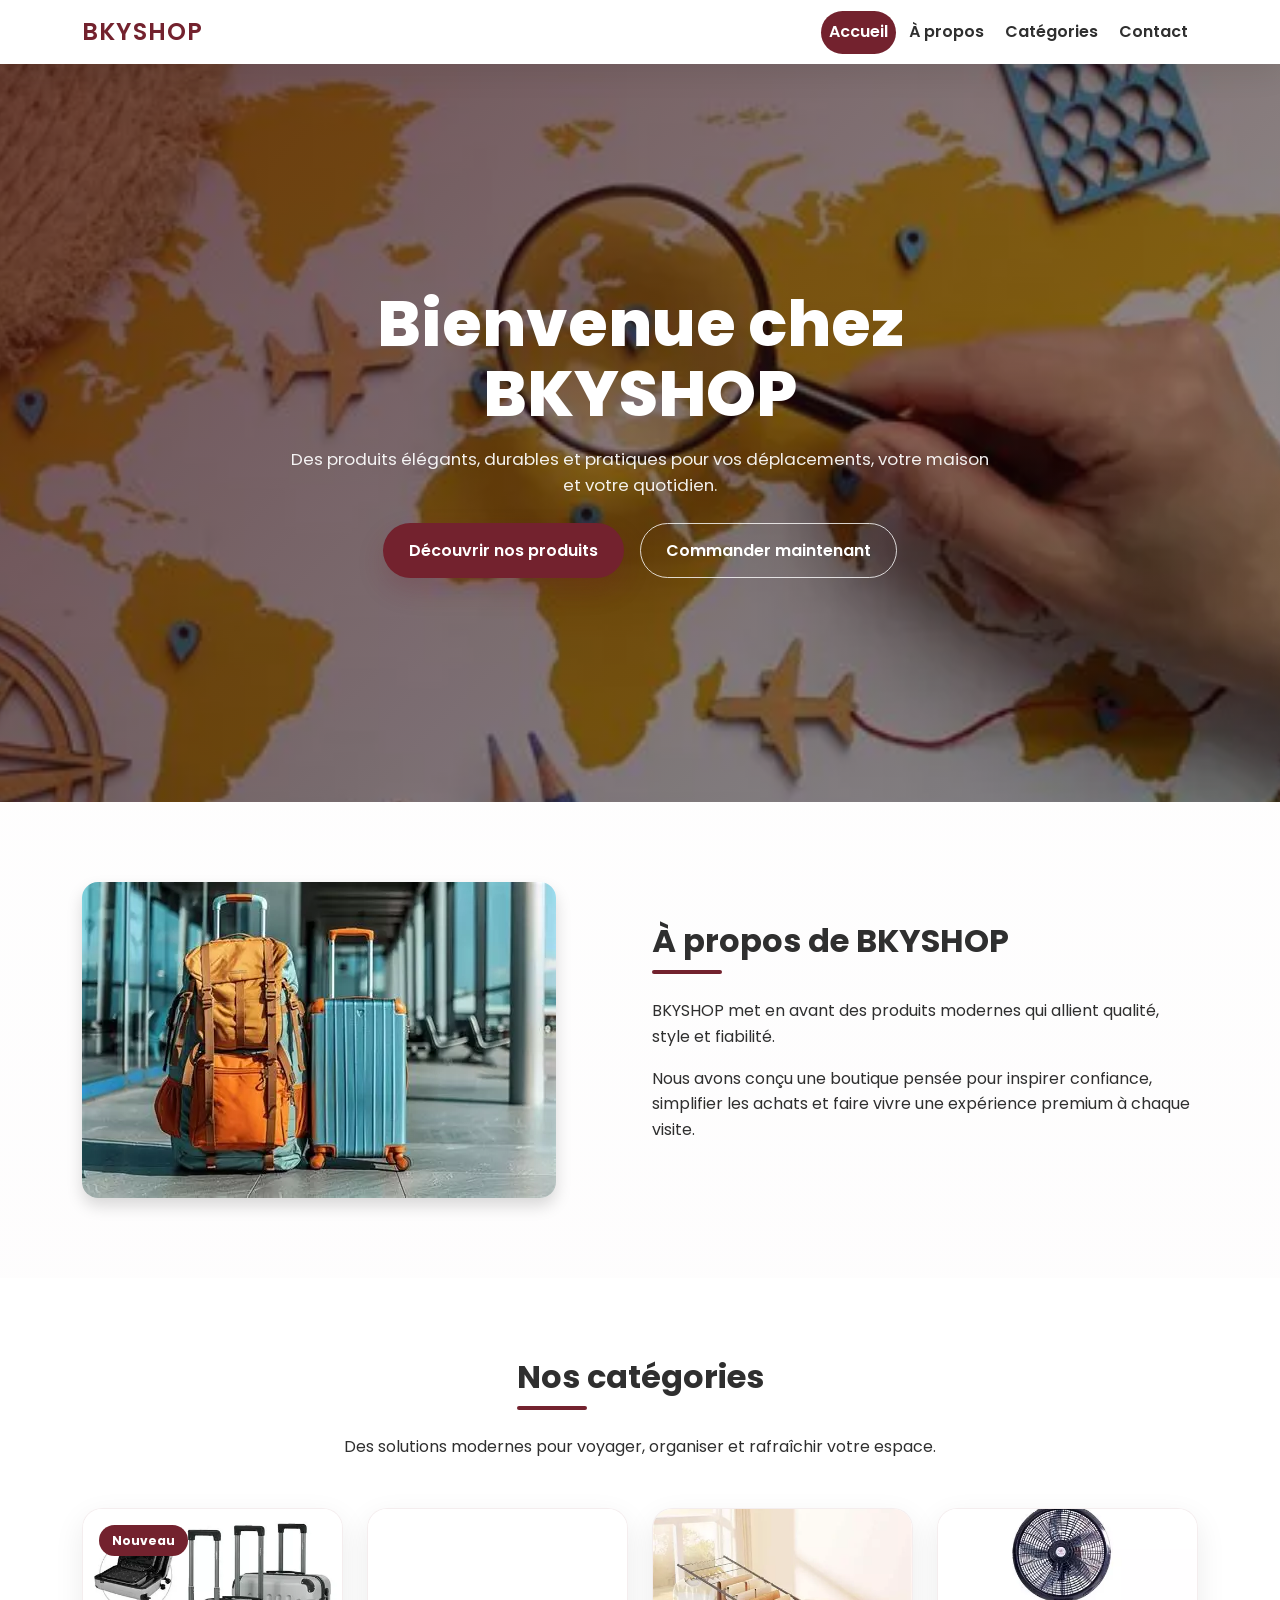
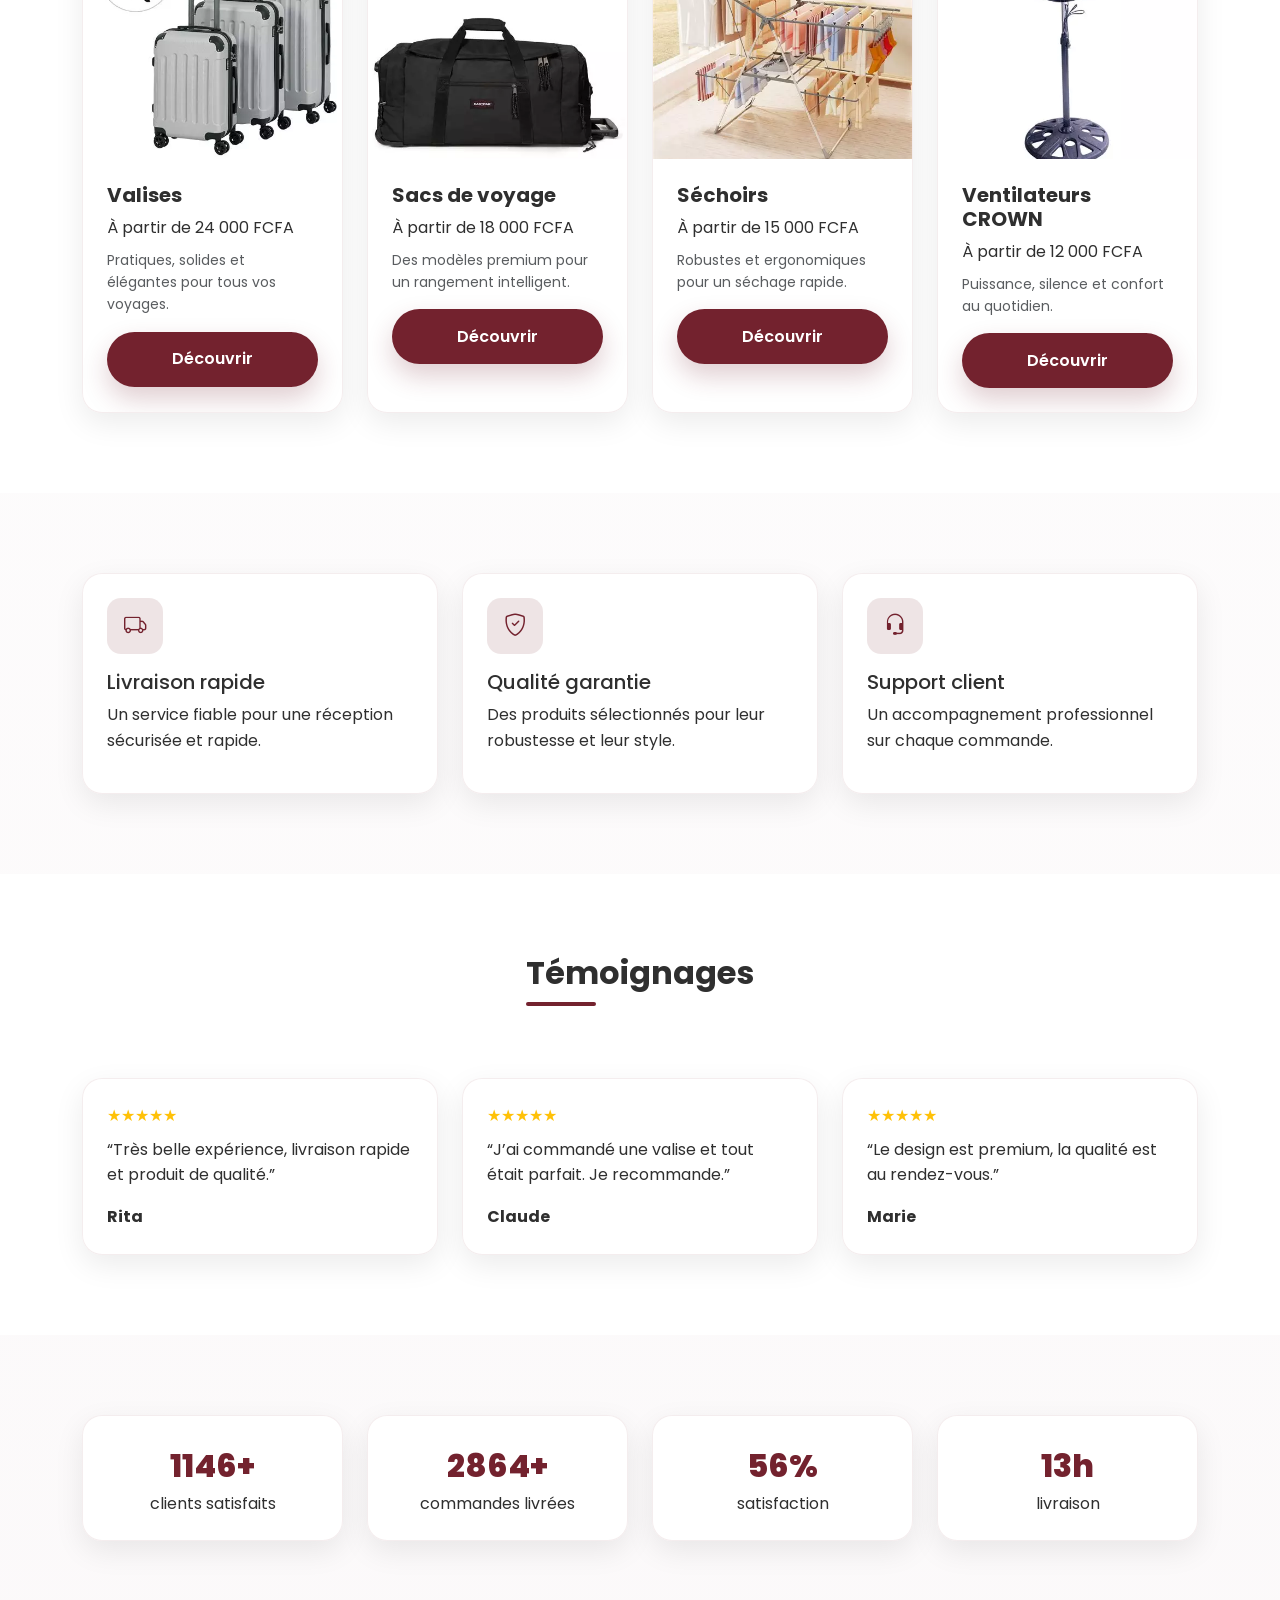
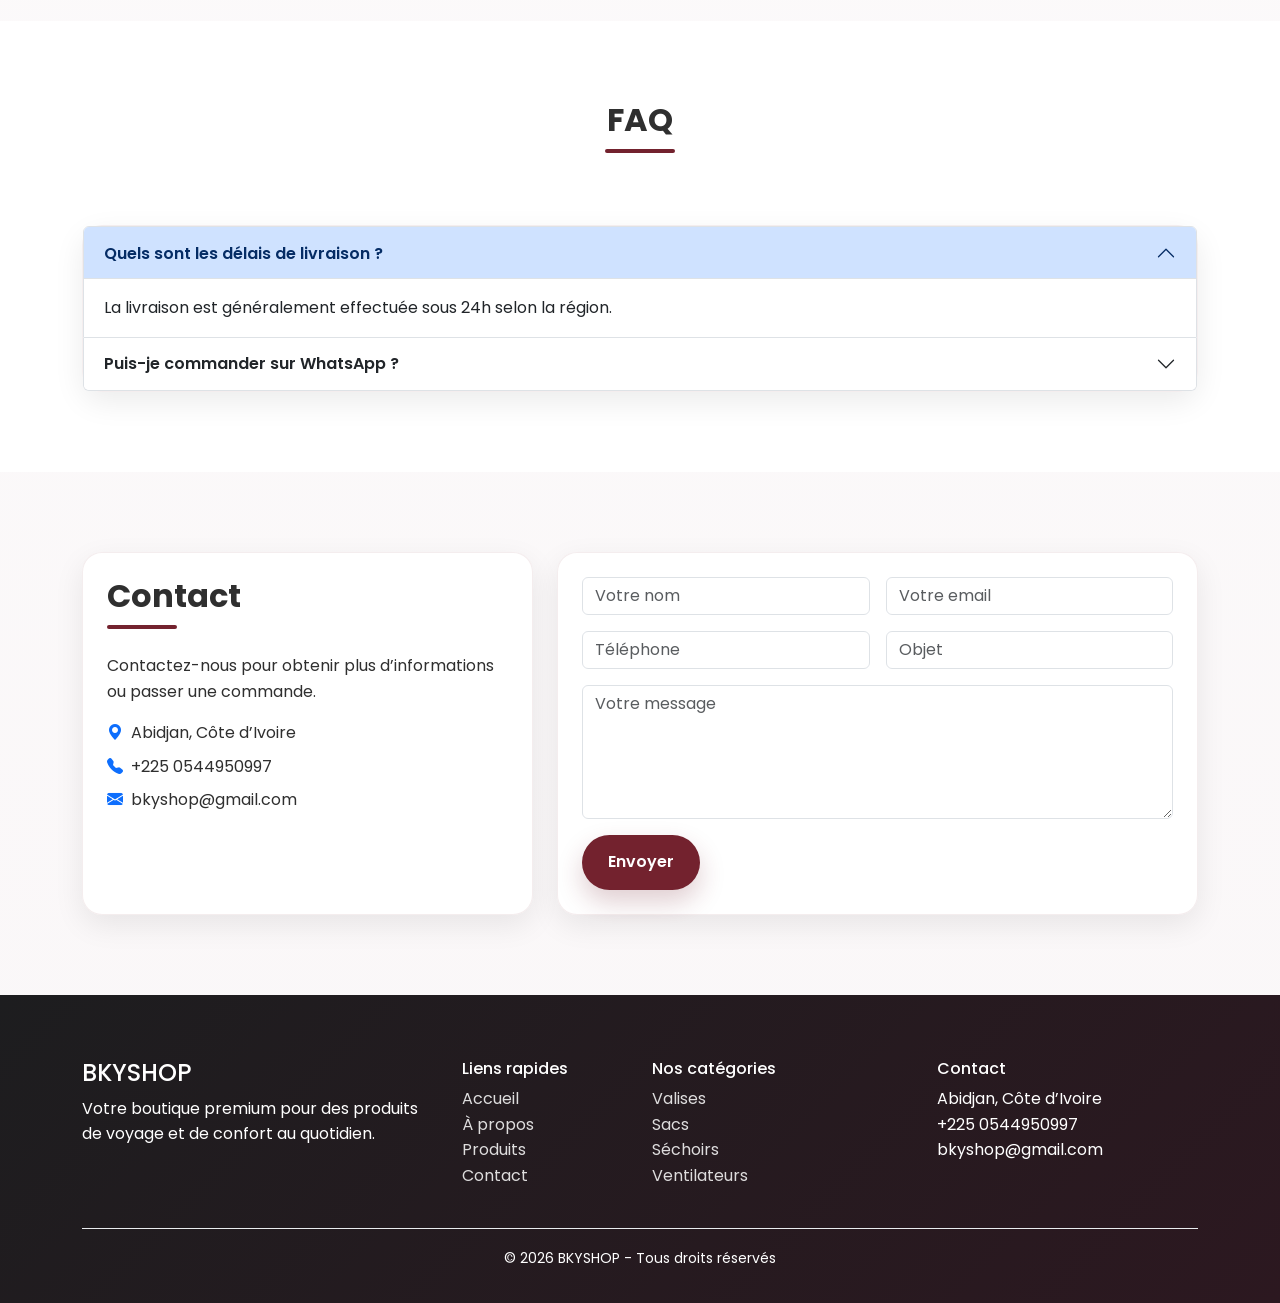
==== commit 90825c82: "le changement des phots au niveau des pages valise, sechoir,ventilo et sac" ====
--- a/index.html
+++ b/index.html
@@ -1,314 +1,331 @@
 <!DOCTYPE html>
 <html lang="fr">
+
 <head>
-    <meta charset="UTF-8">
-    <meta name="viewport" content="width=device-width, initial-scale=1.0">
-    <link rel="shortcut icon" href="image/OIP.yuDyNSNC0VEWhi7BJhPZqQHaE8.webp" type="image/x-icon">
-    <meta name="description" content="BKYSHOP est votre destination e-commerce premium pour les valises, sacs de voyage, séchoirs et ventilateurs modernes.">
-    <meta name="keywords" content="BKYSHOP, valises, sacs de voyage, séchoirs, ventilateurs, e-commerce, Côte d'Ivoire">
-    <meta property="og:title" content="BKYSHOP | Boutique moderne" />
-    <meta property="og:description" content="Découvrez des produits premium, élégants et pratiques pour vos déplacements et votre quotidien." />
-    <meta property="og:type" content="website" />
-    <link rel="preconnect" href="https://fonts.googleapis.com">
-    <link rel="preconnect" href="https://fonts.gstatic.com" crossorigin>
-    <link href="https://fonts.googleapis.com/css2?family=Poppins:wght@400;500;600;700;800&display=swap" rel="stylesheet">
-    <link href="https://cdn.jsdelivr.net/npm/bootstrap@5.3.8/dist/css/bootstrap.min.css" rel="stylesheet" integrity="sha384-sRIl4kxILFvY47J16cr9ZwB07vP4J8+LH7qKQnuqkuIAvNWLzeN8tE5YBujZqJLB" crossorigin="anonymous">
-    <link rel="stylesheet" href="https://cdn.jsdelivr.net/npm/bootstrap-icons@1.11.3/font/bootstrap-icons.min.css">
-    <link rel="stylesheet" href="https://unpkg.com/aos@2.3.4/dist/aos.css">
-    <link rel="stylesheet" href="css/style.css">
-    <title>BKYSHOP | Boutique Premium</title>
+  <meta charset="UTF-8">
+  <meta name="viewport" content="width=device-width, initial-scale=1.0">
+  <link rel="shortcut icon" href="image/OIP.yuDyNSNC0VEWhi7BJhPZqQHaE8.webp" type="image/x-icon">
+  <meta name="description"
+    content="BKYSHOP est votre destination e-commerce premium pour les valises, sacs de voyage, séchoirs et ventilateurs modernes.">
+  <meta name="keywords" content="BKYSHOP, valises, sacs de voyage, séchoirs, ventilateurs, e-commerce, Côte d'Ivoire">
+  <meta property="og:title" content="BKYSHOP | Boutique moderne" />
+  <meta property="og:description"
+    content="Découvrez des produits premium, élégants et pratiques pour vos déplacements et votre quotidien." />
+  <meta property="og:type" content="website" />
+  <link rel="preconnect" href="https://fonts.googleapis.com">
+  <link rel="preconnect" href="https://fonts.gstatic.com" crossorigin>
+  <link href="https://fonts.googleapis.com/css2?family=Poppins:wght@400;500;600;700;800&display=swap" rel="stylesheet">
+  <link href="https://cdn.jsdelivr.net/npm/bootstrap@5.3.8/dist/css/bootstrap.min.css" rel="stylesheet"
+    integrity="sha384-sRIl4kxILFvY47J16cr9ZwB07vP4J8+LH7qKQnuqkuIAvNWLzeN8tE5YBujZqJLB" crossorigin="anonymous">
+  <link rel="stylesheet" href="https://cdn.jsdelivr.net/npm/bootstrap-icons@1.11.3/font/bootstrap-icons.min.css">
+  <link rel="stylesheet" href="https://unpkg.com/aos@2.3.4/dist/aos.css">
+  <link rel="stylesheet" href="css/style.css">
+  <title>BKYSHOP | Boutique Premium</title>
 </head>
+
 <body>
 
-<nav class="navbar navbar-expand-lg sticky-top">
-  <div class="container">
-    <a class="navbar-brand fs-4" href="#accueil">BKYSHOP</a>
-    <button class="navbar-toggler" type="button" data-bs-toggle="collapse" data-bs-target="#navbarNav">
-      <span class="navbar-toggler-icon"></span>
-    </button>
-    <div class="collapse navbar-collapse" id="navbarNav">
-      <div class="navbar-nav ms-auto">
-        <a class="nav-link active" href="#accueil">Accueil</a>
-        <a class="nav-link" href="#apropos">À propos</a>
-        <a class="nav-link" href="#categories">Catégories</a>
-        <a class="nav-link" href="#contact">Contact</a>
-      </div>
-    </div>
-  </div>
-</nav>
-
-<section id="accueil" class="hero">
-  <img src="image/OIP.yuDyNSNC0VEWhi7BJhPZqQHaE8.webp" alt="Hero BKYSHOP">
-  <div class="hero-content" data-aos="fade-up">
-    <h1 class="hero-title">Bienvenue chez BKYSHOP</h1>
-    <p class="hero-subtitle">Des produits élégants, durables et pratiques pour vos déplacements, votre maison et votre quotidien.</p>
-    <div class="d-flex gap-3 justify-content-center flex-wrap">
-      <a class="btn btn-primary-custom" href="#categories">Découvrir nos produits</a>
-      <a class="btn btn-outline-custom" href="pages/contact.html">Commander maintenant</a>
-    </div>
-  </div>
-</section>
-
-<section id="apropos" class="section-shell">
-  <div class="container">
-    <div class="row align-items-center g-4">
-      <div class="col-lg-6" data-aos="fade-right">
-        <img src="image/apropos.webp" alt="À propos de BKYSHOP" class="img-fluid rounded-4 shadow" loading="lazy">
-      </div>
-      <div class="col-lg-6" data-aos="fade-left">
-        <h2 class="section-title">À propos de BKYSHOP</h2>
-        <p>BKYSHOP met en avant des produits modernes qui allient qualité, style et fiabilité.</p>
-        <p>Nous avons conçu une boutique pensée pour inspirer confiance, simplifier les achats et faire vivre une expérience premium à chaque visite.</p>
-      </div>
-    </div>
-  </div>
-</section>
-
-<section id="categories" class="section-shell bg-white">
-  <div class="container">
-    <div class="text-center mb-5" data-aos="fade-up">
-      <h2 class="section-title mx-auto">Nos catégories</h2>
-      <p>Des solutions modernes pour voyager, organiser et rafraîchir votre espace.</p>
-    </div>
-
-    <div class="row g-4">
-      <div class="col-12 col-md-6 col-lg-3" data-aos="zoom-in">
-        <article class="category-card position-relative h-100">
-          <span class="category-badge">Nouveau</span>
-          <a href="pages/valises.html"><img src="image/VALISE.webp" alt="Valise BKYSHOP"></a>
-          <div class="p-4">
-            <h5 class="fw-bold">Valises</h5>
-            <p class="mb-2">À partir de 24 000 FCFA</p>
-            <p class="small text-muted">Pratiques, solides et élégantes pour tous vos voyages.</p>
-            <a href="pages/valises.html" class="btn btn-primary-custom w-100">Découvrir</a>
-          </div>
-        </article>
-      </div>
-
-      <div class="col-12 col-md-6 col-lg-3" data-aos="zoom-in" data-aos-delay="100">
-        <article class="category-card position-relative h-100">
-          <a href="pages/sacs.html"><img src="image/SACS DE VOYAGE.webp" alt="Sacs de voyage BKYSHOP"></a>
-          <div class="p-4">
-            <h5 class="fw-bold">Sacs de voyage</h5>
-            <p class="mb-2">À partir de 18 000 FCFA</p>
-            <p class="small text-muted">Des modèles premium pour un rangement intelligent.</p>
-            <a href="pages/sacs.html" class="btn btn-primary-custom w-100">Découvrir</a>
-          </div>
-        </article>
-      </div>
-
-      <div class="col-12 col-md-6 col-lg-3" data-aos="zoom-in" data-aos-delay="200">
-        <article class="category-card position-relative h-100">
-          <a href="pages/sechoirs.html"><img src="image/SECHOIR.webp" alt="Séchoirs BKYSHOP"></a>
-          <div class="p-4">
-            <h5 class="fw-bold">Séchoirs</h5>
-            <p class="mb-2">À partir de 15 000 FCFA</p>
-            <p class="small text-muted">Robustes et ergonomiques pour un séchage rapide.</p>
-            <a href="pages/sechoirs.html" class="btn btn-primary-custom w-100">Découvrir</a>
-          </div>
-        </article>
-      </div>
-
-      <div class="col-12 col-md-6 col-lg-3" data-aos="zoom-in" data-aos-delay="300">
-        <article class="category-card position-relative h-100">
-          <a href="pages/ventilateurs.html"><img src="image/ventilateur.webp" alt="Ventilateurs CROWN BKYSHOP"></a>
-          <div class="p-4">
-            <h5 class="fw-bold">Ventilateurs CROWN</h5>
-            <p class="mb-2">À partir de 12 000 FCFA</p>
-            <p class="small text-muted">Puissance, silence et confort au quotidien.</p>
-            <a href="pages/ventilateurs.html" class="btn btn-primary-custom w-100">Découvrir</a>
-          </div>
-        </article>
-      </div>
-    </div>
-  </div>
-</section>
-
-<section class="section-shell">
-  <div class="container">
-    <div class="row g-4">
-      <div class="col-md-4" data-aos="fade-up">
-        <div class="feature-card h-100">
-          <div class="icon-box"><i class="bi bi-truck"></i></div>
-          <h5>Livraison rapide</h5>
-          <p>Un service fiable pour une réception sécurisée et rapide.</p>
-        </div>
-      </div>
-      <div class="col-md-4" data-aos="fade-up" data-aos-delay="100">
-        <div class="feature-card h-100">
-          <div class="icon-box"><i class="bi bi-shield-check"></i></div>
-          <h5>Qualité garantie</h5>
-          <p>Des produits sélectionnés pour leur robustesse et leur style.</p>
-        </div>
-      </div>
-      <div class="col-md-4" data-aos="fade-up" data-aos-delay="200">
-        <div class="feature-card h-100">
-          <div class="icon-box"><i class="bi bi-headset"></i></div>
-          <h5>Support client</h5>
-          <p>Un accompagnement professionnel sur chaque commande.</p>
-        </div>
-      </div>
-    </div>
-  </div>
-</section>
-
-<section class="section-shell bg-white">
-  <div class="container">
-    <div class="text-center mb-5" data-aos="fade-up">
-      <h2 class="section-title mx-auto">Témoignages</h2>
-    </div>
-    <div class="row g-4">
-      <div class="col-md-4" data-aos="fade-right">
-        <div class="testimonial-card">
-          <div class="mb-2 text-warning">★★★★★</div>
-          <p>“Très belle expérience, livraison rapide et produit de qualité.”</p>
-          <strong>Rita</strong>
-        </div>
-      </div>
-      <div class="col-md-4" data-aos="fade-up">
-        <div class="testimonial-card">
-          <div class="mb-2 text-warning">★★★★★</div>
-          <p>“J’ai commandé une valise et tout était parfait. Je recommande.”</p>
-          <strong>Claude</strong>
-        </div>
-      </div>
-      <div class="col-md-4" data-aos="fade-left">
-        <div class="testimonial-card">
-          <div class="mb-2 text-warning">★★★★★</div>
-          <p>“Le design est premium, la qualité est au rendez-vous.”</p>
-          <strong>Marie</strong>
-        </div>
-      </div>
-    </div>
-  </div>
-</section>
-
-<section class="section-shell">
-  <div class="container">
-    <div class="row g-4">
-      <div class="col-md-6 col-lg-3" data-aos="zoom-in">
-        <div class="stats-card">
-          <div class="stats-number" data-target="2000" data-suffix="+">0</div>
-          <div>clients satisfaits</div>
-        </div>
-      </div>
-      <div class="col-md-6 col-lg-3" data-aos="zoom-in" data-aos-delay="100">
-        <div class="stats-card">
-          <div class="stats-number" data-target="5000" data-suffix="+">0</div>
-          <div>commandes livrées</div>
-        </div>
-      </div>
-      <div class="col-md-6 col-lg-3" data-aos="zoom-in" data-aos-delay="200">
-        <div class="stats-card">
-          <div class="stats-number" data-target="98" data-suffix="%">0</div>
-          <div>satisfaction</div>
-        </div>
-      </div>
-      <div class="col-md-6 col-lg-3" data-aos="zoom-in" data-aos-delay="300">
-        <div class="stats-card">
-          <div class="stats-number" data-target="24" data-suffix="h">0</div>
-          <div>livraison</div>
-        </div>
-      </div>
-    </div>
-  </div>
-</section>
-
-<section class="section-shell bg-white">
-  <div class="container">
-    <div class="text-center mb-5" data-aos="fade-up">
-      <h2 class="section-title mx-auto">FAQ</h2>
-    </div>
-    <div class="accordion faq-card" id="faqAccordion">
-      <div class="accordion-item">
-        <h2 class="accordion-header"><button class="accordion-button" type="button" data-bs-toggle="collapse" data-bs-target="#faq1">Quels sont les délais de livraison ?</button></h2>
-        <div id="faq1" class="accordion-collapse collapse show" data-bs-parent="#faqAccordion"><div class="accordion-body">La livraison est généralement effectuée sous 24h selon la région.</div></div>
-      </div>
-      <div class="accordion-item">
-        <h2 class="accordion-header"><button class="accordion-button collapsed" type="button" data-bs-toggle="collapse" data-bs-target="#faq2">Puis-je commander sur WhatsApp ?</button></h2>
-        <div id="faq2" class="accordion-collapse collapse" data-bs-parent="#faqAccordion"><div class="accordion-body">Oui, nous restons joignables sur WhatsApp pour les commandes rapides.</div></div>
-      </div>
-    </div>
-  </div>
-</section>
-
-<section id="contact" class="section-shell">
-  <div class="container">
-    <div class="row g-4 align-items-stretch">
-      <div class="col-lg-5" data-aos="fade-right">
-        <div class="contact-card h-100">
-          <h2 class="section-title">Contact</h2>
-          <p>Contactez-nous pour obtenir plus d’informations ou passer une commande.</p>
-          <ul class="list-unstyled mb-0">
-            <li class="mb-2"><i class="bi bi-geo-alt-fill text-primary me-2"></i>Abidjan, Côte d’Ivoire</li>
-            <li class="mb-2"><i class="bi bi-telephone-fill text-primary me-2"></i>+225 0544950997</li>
-            <li class="mb-2"><i class="bi bi-envelope-fill text-primary me-2"></i>bkyshop@gmail.com</li>
+  <nav class="navbar navbar-expand-lg sticky-top">
+    <div class="container">
+      <a class="navbar-brand fs-4" href="#accueil">BKYSHOP</a>
+      <button class="navbar-toggler" type="button" data-bs-toggle="collapse" data-bs-target="#navbarNav">
+        <span class="navbar-toggler-icon"></span>
+      </button>
+      <div class="collapse navbar-collapse" id="navbarNav">
+        <div class="navbar-nav ms-auto">
+          <a class="nav-link active" href="#accueil">Accueil</a>
+          <a class="nav-link" href="#apropos">À propos</a>
+          <a class="nav-link" href="#categories">Catégories</a>
+          <a class="nav-link" href="#contact">Contact</a>
+        </div>
+      </div>
+    </div>
+  </nav>
+
+  <section id="accueil" class="hero">
+    <img src="image/OIP.yuDyNSNC0VEWhi7BJhPZqQHaE8.webp" alt="Hero BKYSHOP">
+    <div class="hero-content" data-aos="fade-up">
+      <h1 class="hero-title">Bienvenue chez BKYSHOP</h1>
+      <p class="hero-subtitle">Des produits élégants, durables et pratiques pour vos déplacements, votre maison et votre
+        quotidien.</p>
+      <div class="d-flex gap-3 justify-content-center flex-wrap">
+        <a class="btn btn-primary-custom" href="#categories">Découvrir nos produits</a>
+        <a class="btn btn-outline-custom" href="pages/contact.html">Commander maintenant</a>
+      </div>
+    </div>
+  </section>
+
+  <section id="apropos" class="section-shell">
+    <div class="container">
+      <div class="row align-items-center g-4">
+        <div class="col-lg-6" data-aos="fade-right">
+          <img src="image/apropos.webp" alt="À propos de BKYSHOP" class="img-fluid rounded-4 shadow" loading="lazy">
+        </div>
+        <div class="col-lg-6" data-aos="fade-left">
+          <h2 class="section-title">À propos de BKYSHOP</h2>
+          <p>BKYSHOP met en avant des produits modernes qui allient qualité, style et fiabilité.</p>
+          <p>Nous avons conçu une boutique pensée pour inspirer confiance, simplifier les achats et faire vivre une
+            expérience premium à chaque visite.</p>
+        </div>
+      </div>
+    </div>
+  </section>
+
+  <section id="categories" class="section-shell bg-white">
+    <div class="container">
+      <div class="text-center mb-5" data-aos="fade-up">
+        <h2 class="section-title mx-auto">Nos catégories</h2>
+        <p>Des solutions modernes pour voyager, organiser et rafraîchir votre espace.</p>
+      </div>
+
+      <div class="row g-4">
+        <div class="col-12 col-md-6 col-lg-3" data-aos="zoom-in">
+          <article class="category-card position-relative h-100">
+            <span class="category-badge">Nouveau</span>
+            <a href="pages/valises.html"><img src="image/VALISE.webp" alt="Valise BKYSHOP"></a>
+            <div class="p-4">
+              <h5 class="fw-bold">Valises</h5>
+              <p class="mb-2">À partir de 24 000 FCFA</p>
+              <p class="small text-muted">Pratiques, solides et élégantes pour tous vos voyages.</p>
+              <a href="pages/valises.html" class="btn btn-primary-custom w-100">Découvrir</a>
+            </div>
+          </article>
+        </div>
+
+        <div class="col-12 col-md-6 col-lg-3" data-aos="zoom-in" data-aos-delay="100">
+          <article class="category-card position-relative h-100">
+            <a href="pages/sacs.html"><img src="image/SACS DE VOYAGE.webp" alt="Sacs de voyage BKYSHOP"></a>
+            <div class="p-4">
+              <h5 class="fw-bold">Sacs de voyage</h5>
+              <p class="mb-2">À partir de 18 000 FCFA</p>
+              <p class="small text-muted">Des modèles premium pour un rangement intelligent.</p>
+              <a href="pages/sacs.html" class="btn btn-primary-custom w-100">Découvrir</a>
+            </div>
+          </article>
+        </div>
+
+        <div class="col-12 col-md-6 col-lg-3" data-aos="zoom-in" data-aos-delay="200">
+          <article class="category-card position-relative h-100">
+            <a href="pages/sechoirs.html"><img src="image/SECHOIR.webp" alt="Séchoirs BKYSHOP"></a>
+            <div class="p-4">
+              <h5 class="fw-bold">Séchoirs</h5>
+              <p class="mb-2">À partir de 15 000 FCFA</p>
+              <p class="small text-muted">Robustes et ergonomiques pour un séchage rapide.</p>
+              <a href="pages/sechoirs.html" class="btn btn-primary-custom w-100">Découvrir</a>
+            </div>
+          </article>
+        </div>
+
+        <div class="col-12 col-md-6 col-lg-3" data-aos="zoom-in" data-aos-delay="300">
+          <article class="category-card position-relative h-100">
+            <a href="pages/ventilateurs.html"><img src="image/ventilateur.webp" alt="Ventilateurs CROWN BKYSHOP"></a>
+            <div class="p-4">
+              <h5 class="fw-bold">Ventilateurs CROWN</h5>
+              <p class="mb-2">À partir de 12 000 FCFA</p>
+              <p class="small text-muted">Puissance, silence et confort au quotidien.</p>
+              <a href="pages/ventilateurs.html" class="btn btn-primary-custom w-100">Découvrir</a>
+            </div>
+          </article>
+        </div>
+      </div>
+    </div>
+  </section>
+
+  <section class="section-shell">
+    <div class="container">
+      <div class="row g-4">
+        <div class="col-md-4" data-aos="fade-up">
+          <div class="feature-card h-100">
+            <div class="icon-box"><i class="bi bi-truck"></i></div>
+            <h5>Livraison rapide</h5>
+            <p>Un service fiable pour une réception sécurisée et rapide.</p>
+          </div>
+        </div>
+        <div class="col-md-4" data-aos="fade-up" data-aos-delay="100">
+          <div class="feature-card h-100">
+            <div class="icon-box"><i class="bi bi-shield-check"></i></div>
+            <h5>Qualité garantie</h5>
+            <p>Des produits sélectionnés pour leur robustesse et leur style.</p>
+          </div>
+        </div>
+        <div class="col-md-4" data-aos="fade-up" data-aos-delay="200">
+          <div class="feature-card h-100">
+            <div class="icon-box"><i class="bi bi-headset"></i></div>
+            <h5>Support client</h5>
+            <p>Un accompagnement professionnel sur chaque commande.</p>
+          </div>
+        </div>
+      </div>
+    </div>
+  </section>
+
+  <section class="section-shell bg-white">
+    <div class="container">
+      <div class="text-center mb-5" data-aos="fade-up">
+        <h2 class="section-title mx-auto">Témoignages</h2>
+      </div>
+      <div class="row g-4">
+        <div class="col-md-4" data-aos="fade-right">
+          <div class="testimonial-card">
+            <div class="mb-2 text-warning">★★★★★</div>
+            <p>“Très belle expérience, livraison rapide et produit de qualité.”</p>
+            <strong>Rita</strong>
+          </div>
+        </div>
+        <div class="col-md-4" data-aos="fade-up">
+          <div class="testimonial-card">
+            <div class="mb-2 text-warning">★★★★★</div>
+            <p>“J’ai commandé une valise et tout était parfait. Je recommande.”</p>
+            <strong>Claude</strong>
+          </div>
+        </div>
+        <div class="col-md-4" data-aos="fade-left">
+          <div class="testimonial-card">
+            <div class="mb-2 text-warning">★★★★★</div>
+            <p>“Le design est premium, la qualité est au rendez-vous.”</p>
+            <strong>Marie</strong>
+          </div>
+        </div>
+      </div>
+    </div>
+  </section>
+
+  <section class="section-shell">
+    <div class="container">
+      <div class="row g-4">
+        <div class="col-md-6 col-lg-3" data-aos="zoom-in">
+          <div class="stats-card">
+            <div class="stats-number" data-target="2000" data-suffix="+">0</div>
+            <div>clients satisfaits</div>
+          </div>
+        </div>
+        <div class="col-md-6 col-lg-3" data-aos="zoom-in" data-aos-delay="100">
+          <div class="stats-card">
+            <div class="stats-number" data-target="5000" data-suffix="+">0</div>
+            <div>commandes livrées</div>
+          </div>
+        </div>
+        <div class="col-md-6 col-lg-3" data-aos="zoom-in" data-aos-delay="200">
+          <div class="stats-card">
+            <div class="stats-number" data-target="98" data-suffix="%">0</div>
+            <div>satisfaction</div>
+          </div>
+        </div>
+        <div class="col-md-6 col-lg-3" data-aos="zoom-in" data-aos-delay="300">
+          <div class="stats-card">
+            <div class="stats-number" data-target="24" data-suffix="h">0</div>
+            <div>livraison</div>
+          </div>
+        </div>
+      </div>
+    </div>
+  </section>
+
+  <section class="section-shell bg-white">
+    <div class="container">
+      <div class="text-center mb-5" data-aos="fade-up">
+        <h2 class="section-title mx-auto">FAQ</h2>
+      </div>
+      <div class="accordion faq-card" id="faqAccordion">
+        <div class="accordion-item">
+          <h2 class="accordion-header"><button class="accordion-button" type="button" data-bs-toggle="collapse"
+              data-bs-target="#faq1">Quels sont les délais de livraison ?</button></h2>
+          <div id="faq1" class="accordion-collapse collapse show" data-bs-parent="#faqAccordion">
+            <div class="accordion-body">La livraison est généralement effectuée sous 24h selon la région.</div>
+          </div>
+        </div>
+        <div class="accordion-item">
+          <h2 class="accordion-header"><button class="accordion-button collapsed" type="button"
+              data-bs-toggle="collapse" data-bs-target="#faq2">Puis-je commander sur WhatsApp ?</button></h2>
+          <div id="faq2" class="accordion-collapse collapse" data-bs-parent="#faqAccordion">
+            <div class="accordion-body">Oui, nous restons joignables sur WhatsApp pour les commandes rapides.</div>
+          </div>
+        </div>
+      </div>
+    </div>
+  </section>
+
+  <section id="contact" class="section-shell">
+    <div class="container">
+      <div class="row g-4 align-items-stretch">
+        <div class="col-lg-5" data-aos="fade-right">
+          <div class="contact-card h-100">
+            <h2 class="section-title">Contact</h2>
+            <p>Contactez-nous pour obtenir plus d’informations ou passer une commande.</p>
+            <ul class="list-unstyled mb-0">
+              <li class="mb-2"><i class="bi bi-geo-alt-fill text-primary me-2"></i>Abidjan, Côte d’Ivoire</li>
+              <li class="mb-2"><i class="bi bi-telephone-fill text-primary me-2"></i>+225 0544950997</li>
+              <li class="mb-2"><i class="bi bi-envelope-fill text-primary me-2"></i>bkyshop@gmail.com</li>
+            </ul>
+          </div>
+        </div>
+        <div class="col-lg-7" data-aos="fade-left">
+          <div class="contact-card">
+            <form data-validate-form>
+              <div class="row g-3">
+                <div class="col-md-6"><input class="form-control" type="text" placeholder="Votre nom" required></div>
+                <div class="col-md-6"><input class="form-control" type="email" placeholder="Votre email" required></div>
+                <div class="col-md-6"><input class="form-control" type="text" placeholder="Téléphone" required></div>
+                <div class="col-md-6"><input class="form-control" type="text" placeholder="Objet" required></div>
+                <div class="col-12"><textarea class="form-control" rows="5" placeholder="Votre message"
+                    required></textarea></div>
+                <div class="col-12"><button class="btn btn-primary-custom" type="submit">Envoyer</button></div>
+              </div>
+            </form>
+          </div>
+        </div>
+      </div>
+    </div>
+  </section>
+
+  <footer class="footer-premium">
+    <div class="container">
+      <div class="row g-4">
+        <div class="col-lg-4">
+          <h4>BKYSHOP</h4>
+          <p>Votre boutique premium pour des produits de voyage et de confort au quotidien.</p>
+        </div>
+        <div class="col-lg-2">
+          <h6>Liens rapides</h6>
+          <ul class="list-unstyled">
+            <li><a href="#accueil">Accueil</a></li>
+            <li><a href="#apropos">À propos</a></li>
+            <li><a href="#categories">Produits</a></li>
+            <li><a href="pages/contact.html">Contact</a></li>
           </ul>
         </div>
-      </div>
-      <div class="col-lg-7" data-aos="fade-left">
-        <div class="contact-card">
-          <form data-validate-form>
-            <div class="row g-3">
-              <div class="col-md-6"><input class="form-control" type="text" placeholder="Votre nom" required></div>
-              <div class="col-md-6"><input class="form-control" type="email" placeholder="Votre email" required></div>
-              <div class="col-md-6"><input class="form-control" type="text" placeholder="Téléphone" required></div>
-              <div class="col-md-6"><input class="form-control" type="text" placeholder="Objet" required></div>
-              <div class="col-12"><textarea class="form-control" rows="5" placeholder="Votre message" required></textarea></div>
-              <div class="col-12"><button class="btn btn-primary-custom" type="submit">Envoyer</button></div>
-            </div>
-          </form>
-        </div>
-      </div>
-    </div>
-  </div>
-</section>
-
-<footer class="footer-premium">
-  <div class="container">
-    <div class="row g-4">
-      <div class="col-lg-4">
-        <h4>BKYSHOP</h4>
-        <p>Votre boutique premium pour des produits de voyage et de confort au quotidien.</p>
-      </div>
-      <div class="col-lg-2">
-        <h6>Liens rapides</h6>
-        <ul class="list-unstyled">
-          <li><a href="#accueil">Accueil</a></li>
-          <li><a href="#apropos">À propos</a></li>
-          <li><a href="#categories">Produits</a></li>
-          <li><a href="pages/contact.html">Contact</a></li>
-        </ul>
-      </div>
-      <div class="col-lg-3">
-        <h6>Nos catégories</h6>
-        <ul class="list-unstyled">
-          <li><a href="pages/valises.html">Valises</a></li>
-          <li><a href="pages/sacs.html">Sacs</a></li>
-          <li><a href="pages/sechoirs.html">Séchoirs</a></li>
-          <li><a href="pages/ventilateurs.html">Ventilateurs</a></li>
-        </ul>
-      </div>
-      <div class="col-lg-3">
-        <h6>Contact</h6>
-        <ul class="list-unstyled">
-          <li>Abidjan, Côte d’Ivoire</li>
-          <li>+225 0544950997</li>
-          <li>bkyshop@gmail.com</li>
-        </ul>
-      </div>
-    </div>
-    <div class="text-center mt-4 pt-3 border-top border-light-subtle">
-      <small>© 2026 BKYSHOP - Tous droits réservés</small>
-    </div>
-  </div>
-</footer>
-
-<button class="btn btn-primary-custom position-fixed bottom-0 end-0 m-4 d-none" data-back-to-top>↑</button>
-<div id="toast-wrapper" class="position-fixed bottom-0 end-0 p-3" style="z-index:1080"></div>
-
-<script src="https://cdn.jsdelivr.net/npm/bootstrap@5.3.8/dist/js/bootstrap.bundle.min.js" integrity="sha384-FKyoEForCGlyvwx9Hj09JcYn3nv7wiPVlz7YYwJrWVcXK/BmnVDxM+D2scQbITxI" crossorigin="anonymous"></script>
-<script src="https://unpkg.com/aos@2.3.4/dist/aos.js"></script>
-<script src="js/main.js"></script>
+        <div class="col-lg-3">
+          <h6>Nos catégories</h6>
+          <ul class="list-unstyled">
+            <li><a href="pages/valises.html">Valises</a></li>
+            <li><a href="pages/sacs.html">Sacs</a></li>
+            <li><a href="pages/sechoirs.html">Séchoirs</a></li>
+            <li><a href="pages/ventilateurs.html">Ventilateurs</a></li>
+          </ul>
+        </div>
+        <div class="col-lg-3">
+          <h6>Contact</h6>
+          <ul class="list-unstyled">
+            <li>Abidjan, Côte d’Ivoire</li>
+            <li>+225 0544950997</li>
+            <li>bkyshop@gmail.com</li>
+          </ul>
+        </div>
+      </div>
+      <div class="text-center mt-4 pt-3 border-top border-light-subtle">
+        <small>© 2026 BKYSHOP - Tous droits réservés</small>
+      </div>
+    </div>
+  </footer>
+
+  <button class="btn btn-primary-custom position-fixed bottom-0 end-0 m-4 d-none" data-back-to-top>↑</button>
+  <div id="toast-wrapper" class="position-fixed bottom-0 end-0 p-3" style="z-index:1080"></div>
+
+  <script src="https://cdn.jsdelivr.net/npm/bootstrap@5.3.8/dist/js/bootstrap.bundle.min.js"
+    integrity="sha384-FKyoEForCGlyvwx9Hj09JcYn3nv7wiPVlz7YYwJrWVcXK/BmnVDxM+D2scQbITxI"
+    crossorigin="anonymous"></script>
+  <script src="https://unpkg.com/aos@2.3.4/dist/aos.js"></script>
+  <script src="js/main.js"></script>
 </body>
+
 </html>
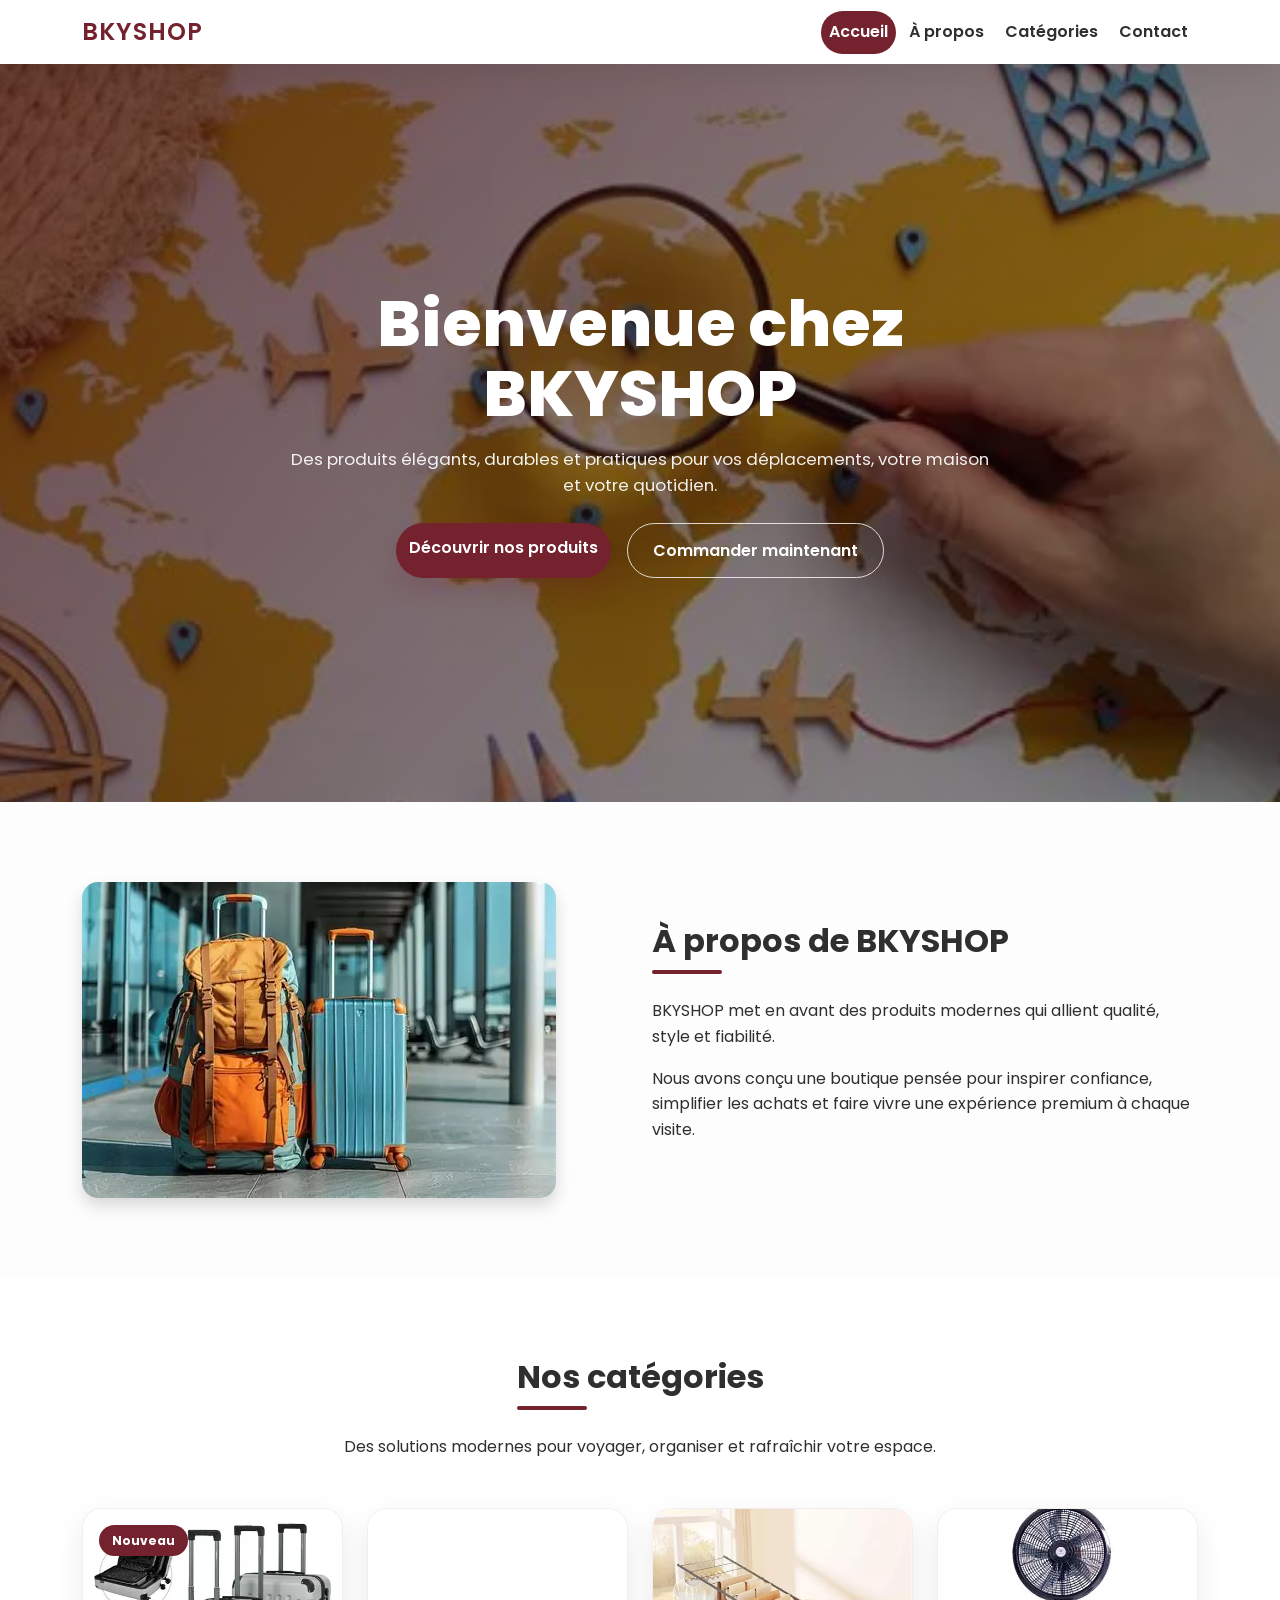
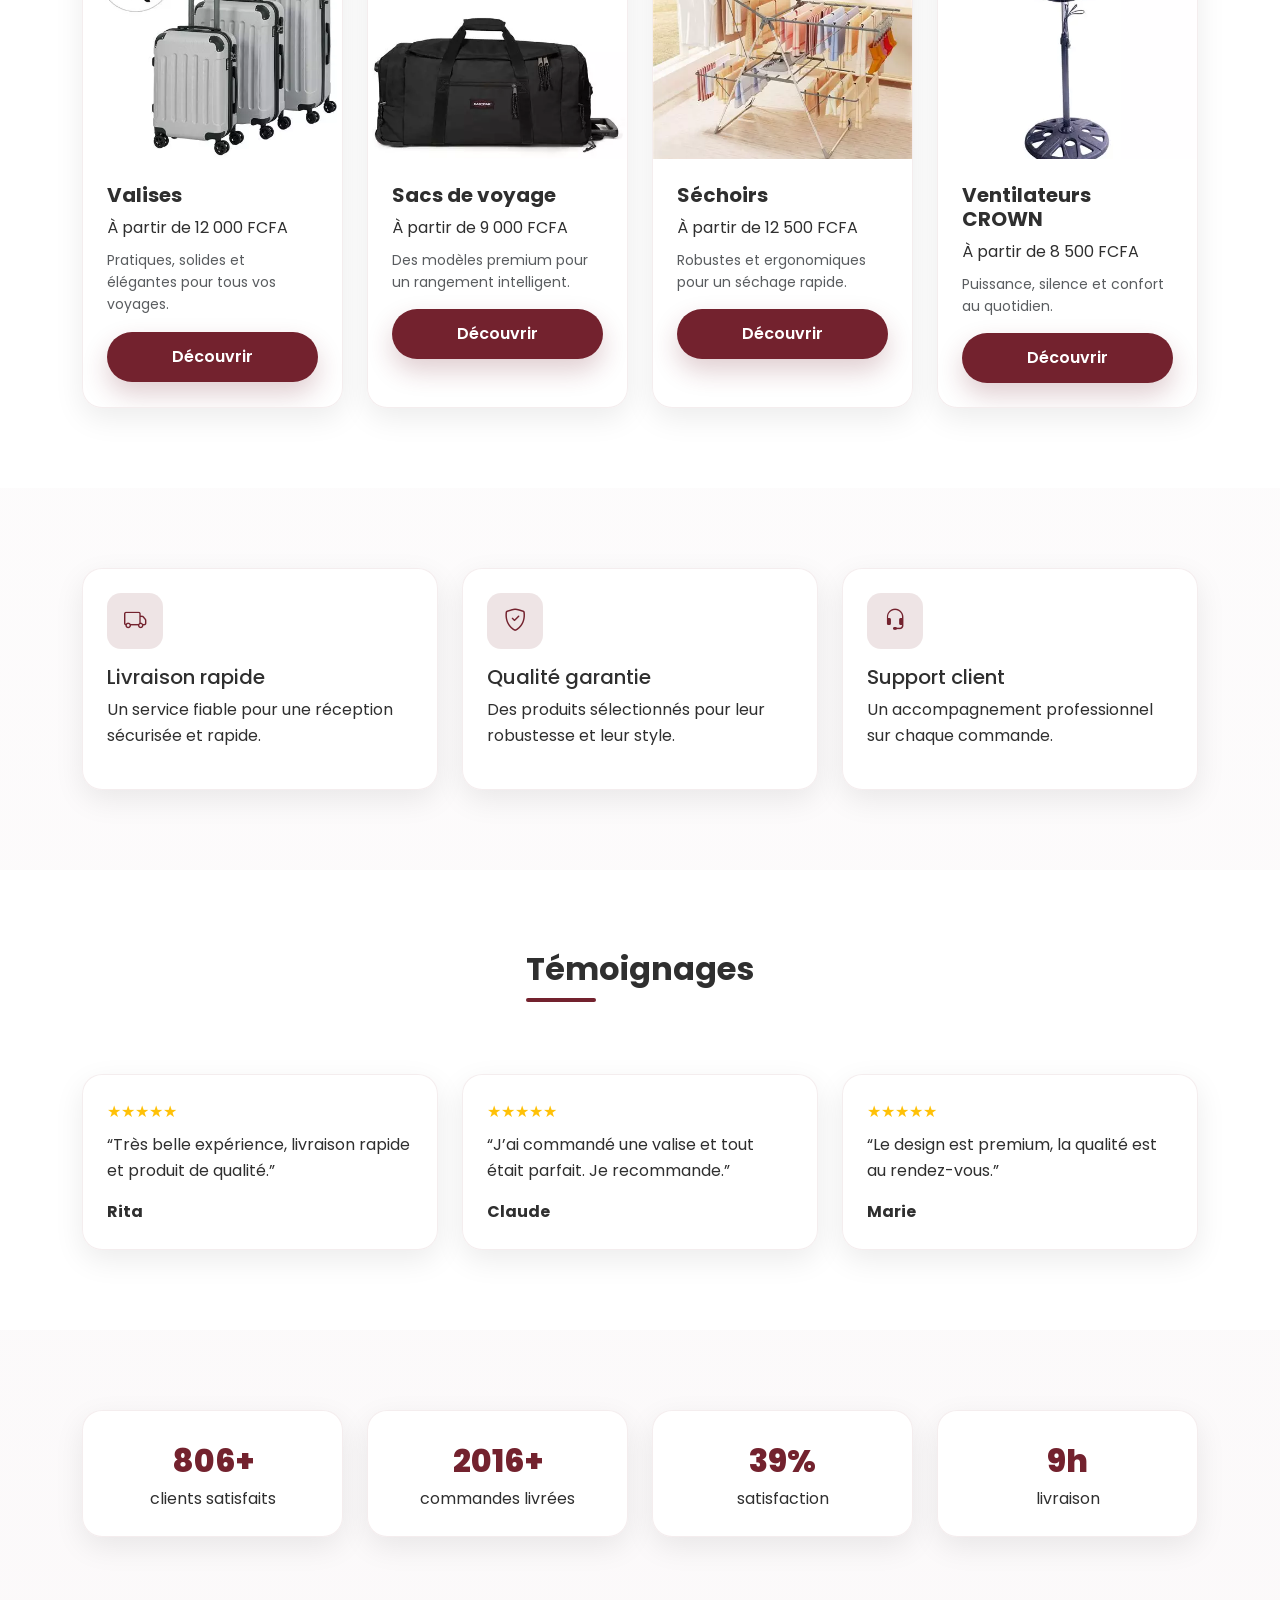
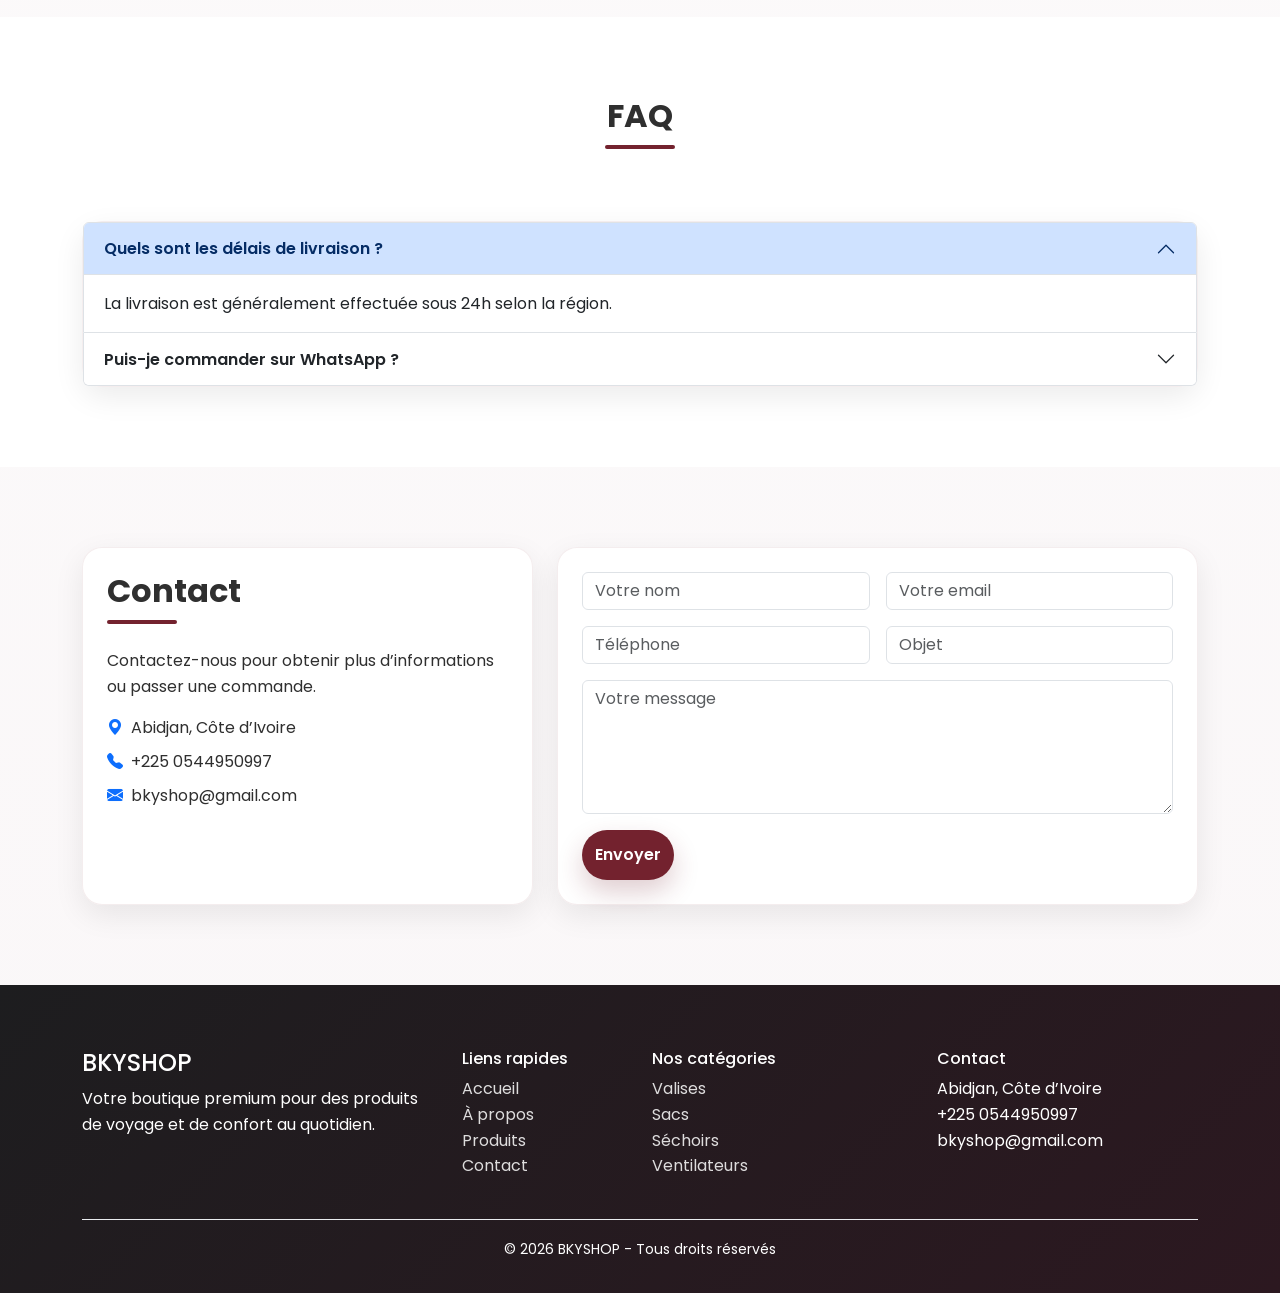
==== commit cf2b3f7f: "finalisation de ma plateform" ====
--- a/index.html
+++ b/index.html
@@ -83,11 +83,11 @@
           <article class="category-card position-relative h-100">
             <span class="category-badge">Nouveau</span>
             <a href="pages/valises.html"><img src="image/VALISE.webp" alt="Valise BKYSHOP"></a>
-            <div class="p-4">
+            <div class="p-4 d-flex flex-column">
               <h5 class="fw-bold">Valises</h5>
-              <p class="mb-2">À partir de 24 000 FCFA</p>
-              <p class="small text-muted">Pratiques, solides et élégantes pour tous vos voyages.</p>
-              <a href="pages/valises.html" class="btn btn-primary-custom w-100">Découvrir</a>
+              <p class="mb-2">À partir de 12 000 FCFA</p>
+              <p class="small text-muted flex-grow-1">Pratiques, solides et élégantes pour tous vos voyages.</p>
+              <a href="pages/valises.html" class="btn btn-primary-custom w-100 mt-auto">Découvrir</a>
             </div>
           </article>
         </div>
@@ -95,11 +95,11 @@
         <div class="col-12 col-md-6 col-lg-3" data-aos="zoom-in" data-aos-delay="100">
           <article class="category-card position-relative h-100">
             <a href="pages/sacs.html"><img src="image/SACS DE VOYAGE.webp" alt="Sacs de voyage BKYSHOP"></a>
-            <div class="p-4">
+            <div class="p-4 d-flex flex-column">
               <h5 class="fw-bold">Sacs de voyage</h5>
-              <p class="mb-2">À partir de 18 000 FCFA</p>
-              <p class="small text-muted">Des modèles premium pour un rangement intelligent.</p>
-              <a href="pages/sacs.html" class="btn btn-primary-custom w-100">Découvrir</a>
+              <p class="mb-2">À partir de 9 000 FCFA</p>
+              <p class="small text-muted flex-grow-1">Des modèles premium pour un rangement intelligent.</p>
+              <a href="pages/sacs.html" class="btn btn-primary-custom w-100 mt-auto">Découvrir</a>
             </div>
           </article>
         </div>
@@ -107,11 +107,11 @@
         <div class="col-12 col-md-6 col-lg-3" data-aos="zoom-in" data-aos-delay="200">
           <article class="category-card position-relative h-100">
             <a href="pages/sechoirs.html"><img src="image/SECHOIR.webp" alt="Séchoirs BKYSHOP"></a>
-            <div class="p-4">
+            <div class="p-4 d-flex flex-column">
               <h5 class="fw-bold">Séchoirs</h5>
-              <p class="mb-2">À partir de 15 000 FCFA</p>
-              <p class="small text-muted">Robustes et ergonomiques pour un séchage rapide.</p>
-              <a href="pages/sechoirs.html" class="btn btn-primary-custom w-100">Découvrir</a>
+              <p class="mb-2">À partir de 12 500 FCFA</p>
+              <p class="small text-muted flex-grow-1">Robustes et ergonomiques pour un séchage rapide.</p>
+              <a href="pages/sechoirs.html" class="btn btn-primary-custom w-100 mt-auto">Découvrir</a>
             </div>
           </article>
         </div>
@@ -119,11 +119,11 @@
         <div class="col-12 col-md-6 col-lg-3" data-aos="zoom-in" data-aos-delay="300">
           <article class="category-card position-relative h-100">
             <a href="pages/ventilateurs.html"><img src="image/ventilateur.webp" alt="Ventilateurs CROWN BKYSHOP"></a>
-            <div class="p-4">
+            <div class="p-4 d-flex flex-column">
               <h5 class="fw-bold">Ventilateurs CROWN</h5>
-              <p class="mb-2">À partir de 12 000 FCFA</p>
-              <p class="small text-muted">Puissance, silence et confort au quotidien.</p>
-              <a href="pages/ventilateurs.html" class="btn btn-primary-custom w-100">Découvrir</a>
+              <p class="mb-2">À partir de 8 500 FCFA</p>
+              <p class="small text-muted flex-grow-1">Puissance, silence et confort au quotidien.</p>
+              <a href="pages/ventilateurs.html" class="btn btn-primary-custom w-100 mt-auto">Découvrir</a>
             </div>
           </article>
         </div>
@@ -263,11 +263,11 @@
           <div class="contact-card">
             <form data-validate-form>
               <div class="row g-3">
-                <div class="col-md-6"><input class="form-control" type="text" placeholder="Votre nom" required></div>
-                <div class="col-md-6"><input class="form-control" type="email" placeholder="Votre email" required></div>
-                <div class="col-md-6"><input class="form-control" type="text" placeholder="Téléphone" required></div>
-                <div class="col-md-6"><input class="form-control" type="text" placeholder="Objet" required></div>
-                <div class="col-12"><textarea class="form-control" rows="5" placeholder="Votre message"
+                <div class="col-md-6"><input class="form-control" type="text" name="nom" placeholder="Votre nom" required></div>
+                <div class="col-md-6"><input class="form-control" type="email" name="email" placeholder="Votre email" required></div>
+                <div class="col-md-6"><input class="form-control" type="text" name="telephone" placeholder="Téléphone" required></div>
+                <div class="col-md-6"><input class="form-control" type="text" name="objet" placeholder="Objet" required></div>
+                <div class="col-12"><textarea class="form-control" name="message" rows="5" placeholder="Votre message"
                     required></textarea></div>
                 <div class="col-12"><button class="btn btn-primary-custom" type="submit">Envoyer</button></div>
               </div>
--- a/css/style.css
+++ b/css/style.css
@@ -116,12 +116,15 @@
     padding: 0.9rem 1.55rem;
     font-weight: 600;
     transition: all 0.3s ease;
+
 }
 
 .btn-primary-custom {
     background: var(--primary);
     color: var(--white);
     box-shadow: 0 12px 26px rgba(115, 34, 46, 0.22);
+     padding: 12px 12px;
+     
 }
 
 .btn-primary-custom:hover {
@@ -139,6 +142,58 @@
 .btn-outline-custom:hover {
     background: var(--white);
     color: var(--primary);
+}
+
+.btn-outline-secondary {
+    border-radius: 999px;
+    padding: 0.5rem 1rem;
+    font-weight: 600;
+    border: 1px solid rgba(115, 34, 46, 0.2);
+    color: var(--primary);
+    transition: all 0.3s ease;
+}
+
+.btn-outline-secondary:hover {
+    background: var(--primary);
+    color: var(--white);
+}
+
+/* Accessibilité - focus visible */
+:focus-visible {
+    outline: 3px solid var(--primary);
+    outline-offset: 2px;
+    border-radius: 4px;
+}
+
+.btn:focus-visible,
+.nav-link:focus-visible,
+a:focus-visible {
+    outline: 3px solid var(--primary);
+    outline-offset: 2px;
+    border-radius: 999px;
+}
+
+.form-control:focus-visible,
+.form-select:focus-visible {
+    outline: 3px solid var(--primary);
+    outline-offset: 0;
+    box-shadow: 0 0 0 0.25rem rgba(115, 34, 46, 0.25);
+}
+
+/* Animation au scroll plus fluide */
+@media (prefers-reduced-motion: reduce) {
+    * {
+        animation-duration: 0.01ms !important;
+        animation-iteration-count: 1 !important;
+        transition-duration: 0.01ms !important;
+        scroll-behavior: auto !important;
+    }
+}
+
+/* Toast personnalisé */
+.toast {
+    border-radius: 12px;
+    box-shadow: 0 8px 24px rgba(0, 0, 0, 0.15);
 }
 
 .section-shell {
@@ -291,16 +346,15 @@
     border-radius: 1.25rem;
     overflow: hidden;
     box-shadow: var(--shadow);
-}
-
-.gallery-thumb {
-    cursor: pointer;
-    border: 2px solid transparent;
-    transition: all 0.2s ease;
-}
-
-.gallery-thumb.active {
-    border-color: var(--primary);
+    background: #f5f5f5;
+    min-height: 300px;
+    display: flex;
+    align-items: center;
+    justify-content: center;
+}
+
+.gallery-main img {
+    display: block;
 }
 
 .qty-box button {
@@ -337,4 +391,32 @@
     .section-shell {
         padding: 4rem 0;
     }
-}
+
+    .hero-title {
+        font-size: clamp(1.8rem, 6vw, 2.8rem);
+    }
+
+    .stats-number {
+        font-size: 1.6rem;
+    }
+
+
+}
+
+@media (max-width: 480px) {
+    .hero {
+        min-height: 60vh;
+    }
+
+    .section-shell {
+        padding: 2.5rem 0;
+    }
+
+    .category-card img {
+        height: 180px;
+    }
+
+    .product-card img {
+        height: 160px;
+    }
+}
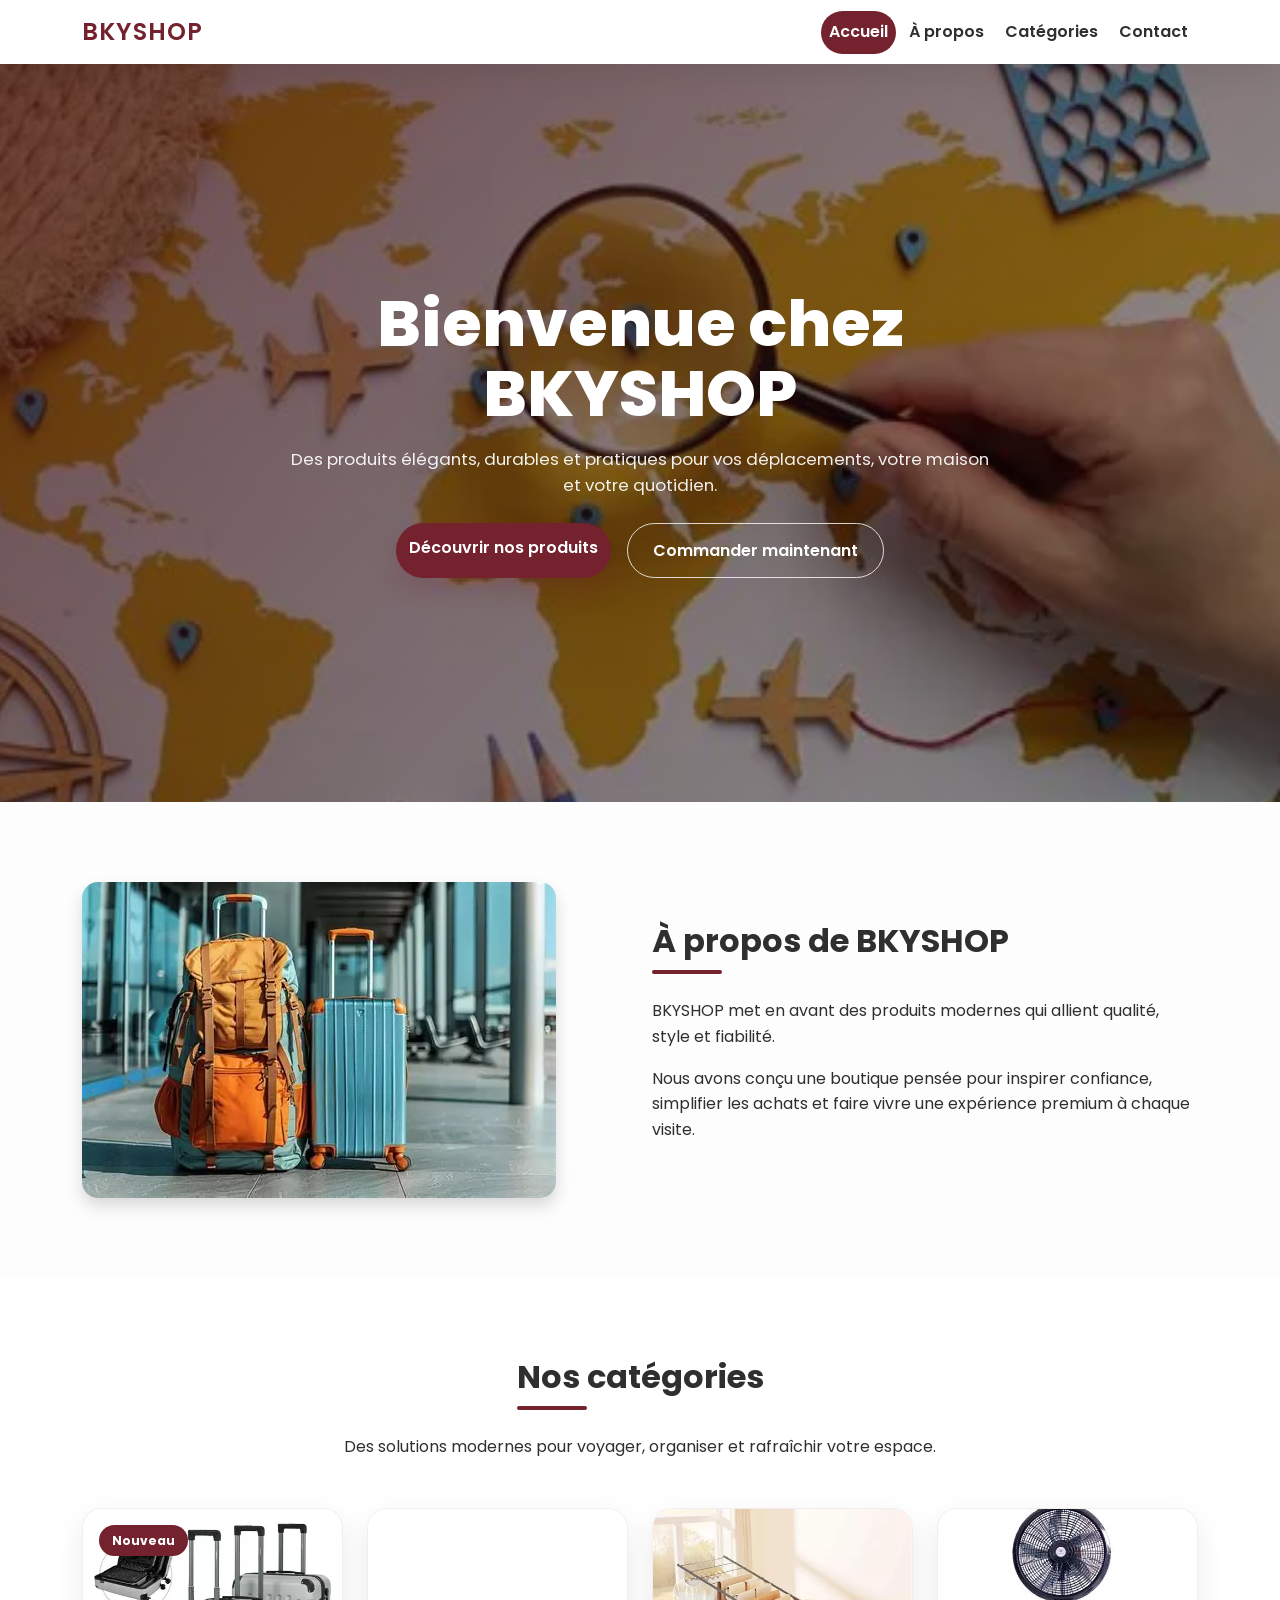
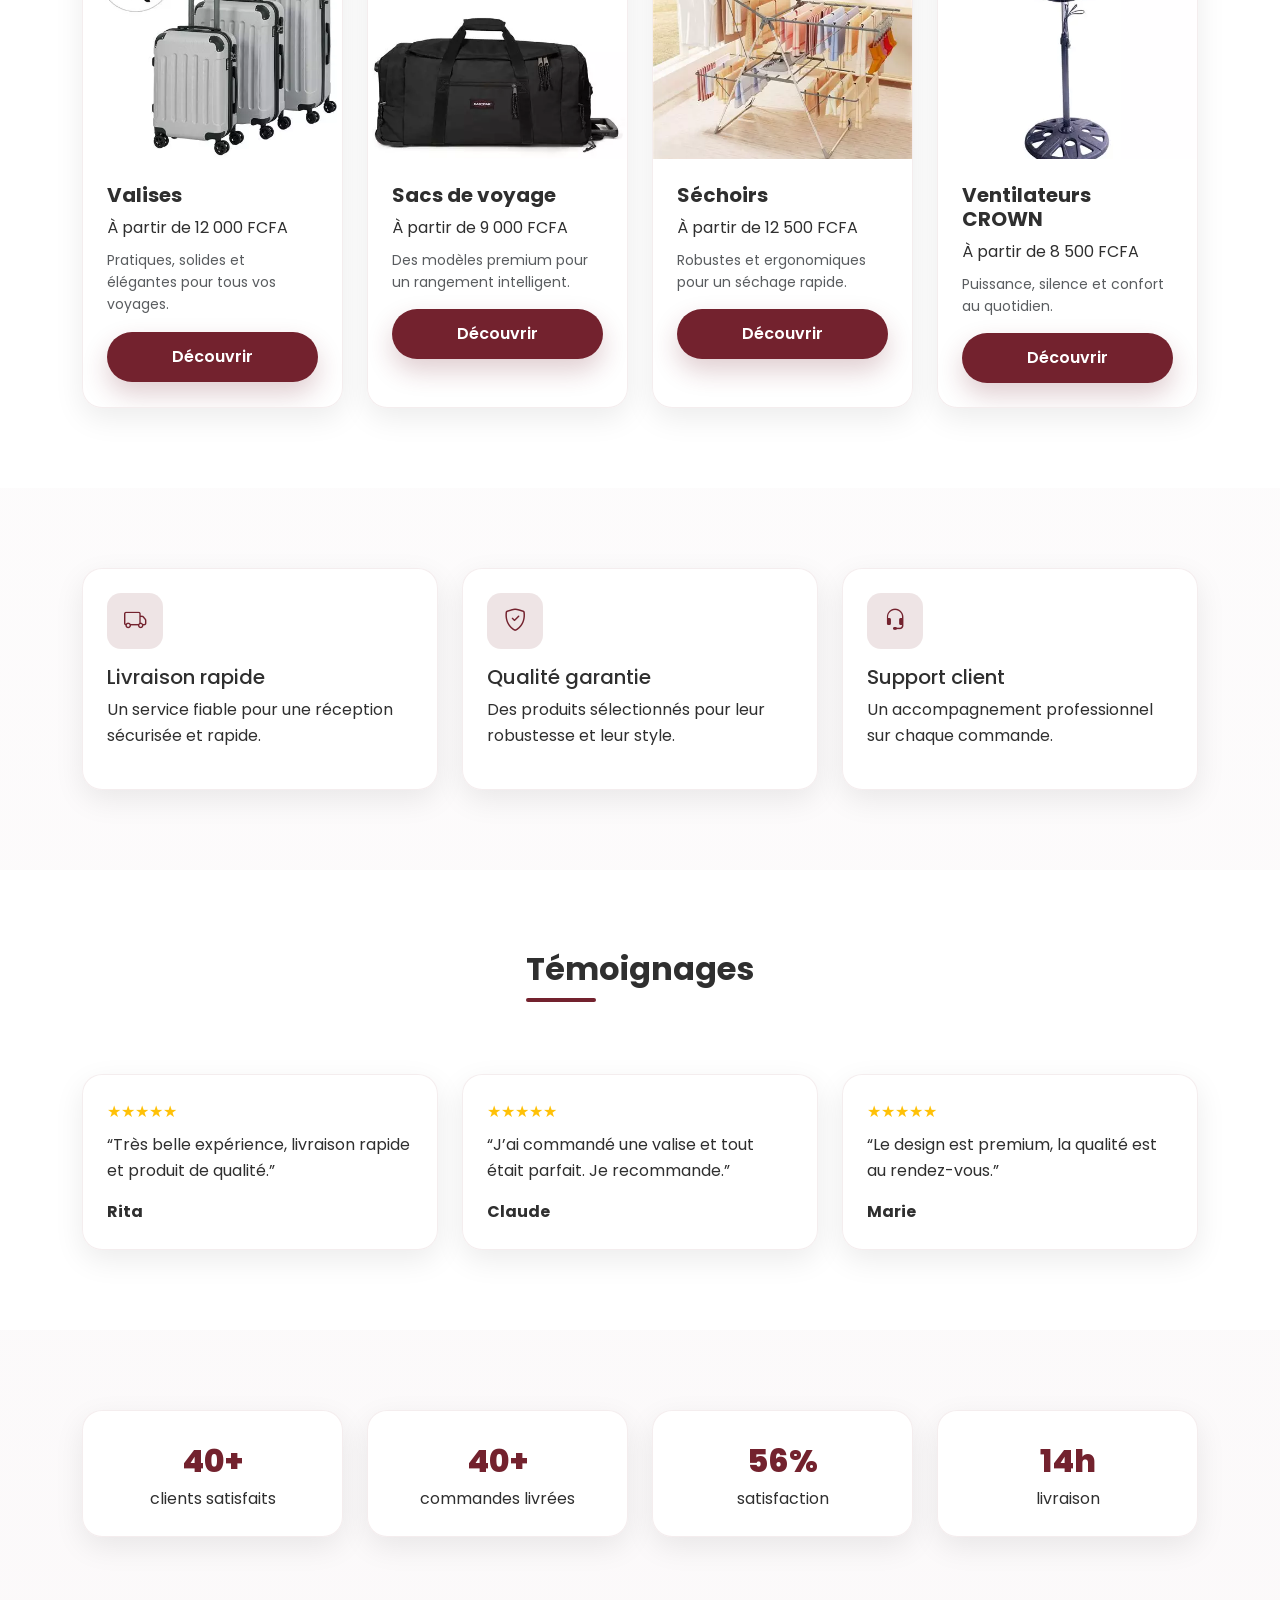
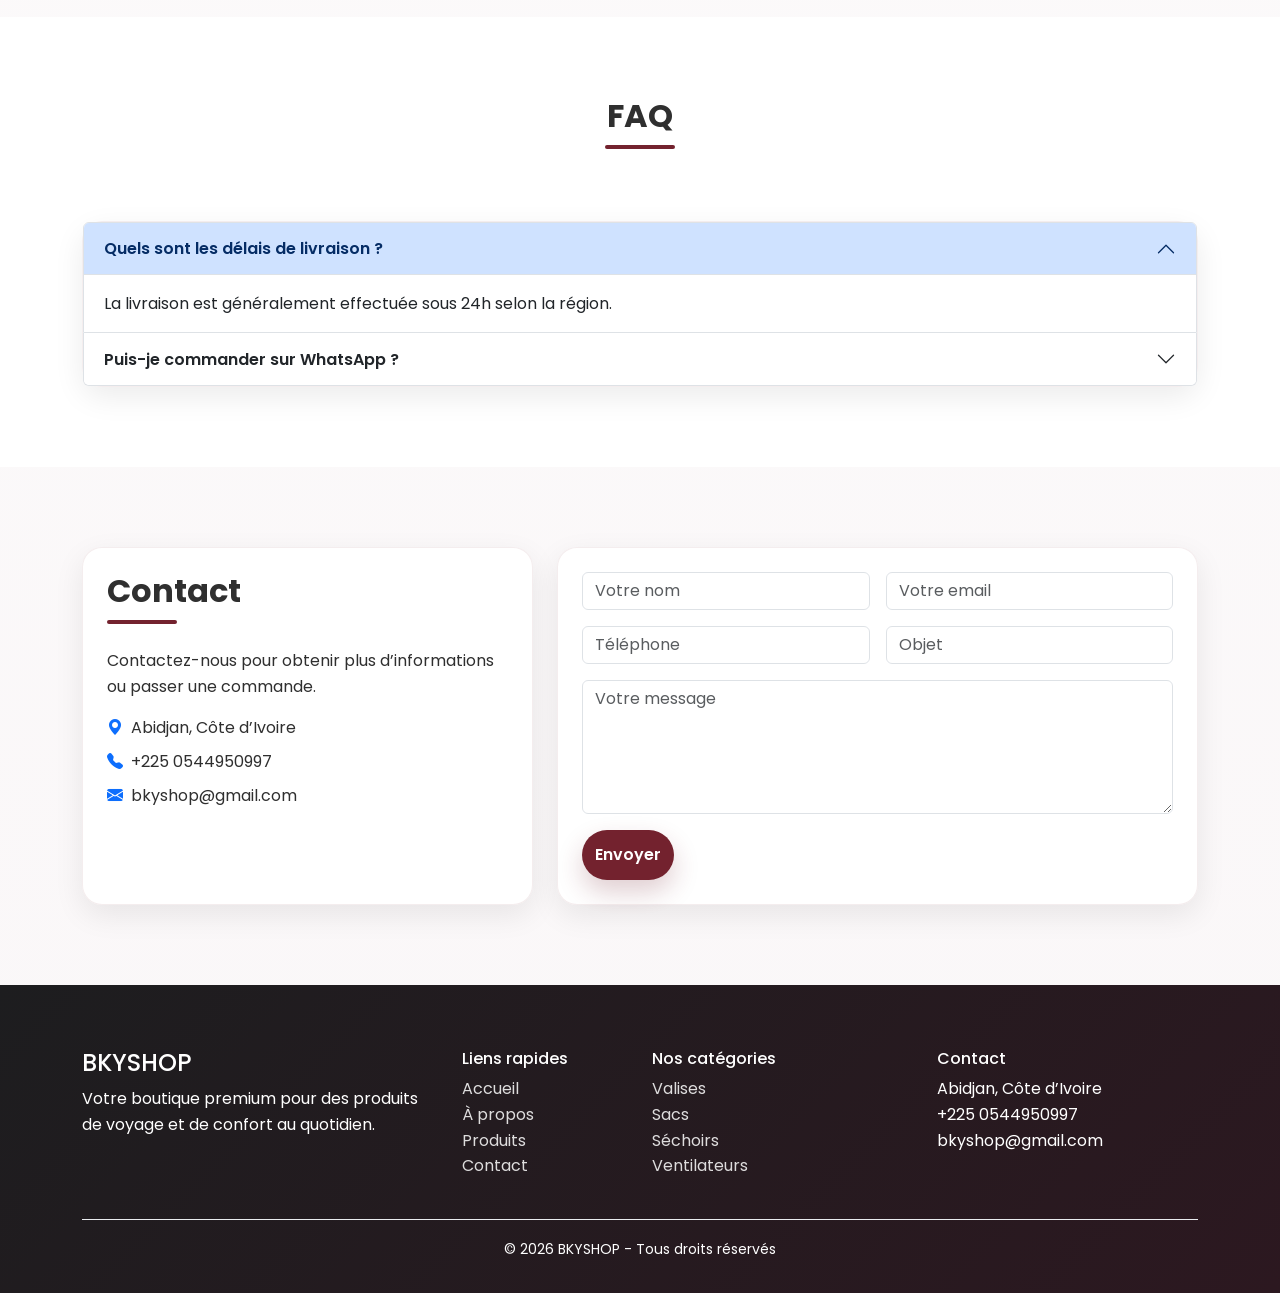
==== commit c9a2eda7: "modification des errueurs" ====
--- a/index.html
+++ b/index.html
@@ -195,19 +195,19 @@
       <div class="row g-4">
         <div class="col-md-6 col-lg-3" data-aos="zoom-in">
           <div class="stats-card">
-            <div class="stats-number" data-target="2000" data-suffix="+">0</div>
+            <div class="stats-number" data-target="70" data-suffix="+">0</div>
             <div>clients satisfaits</div>
           </div>
         </div>
         <div class="col-md-6 col-lg-3" data-aos="zoom-in" data-aos-delay="100">
           <div class="stats-card">
-            <div class="stats-number" data-target="5000" data-suffix="+">0</div>
+            <div class="stats-number" data-target="70" data-suffix="+">0</div>
             <div>commandes livrées</div>
           </div>
         </div>
         <div class="col-md-6 col-lg-3" data-aos="zoom-in" data-aos-delay="200">
           <div class="stats-card">
-            <div class="stats-number" data-target="98" data-suffix="%">0</div>
+            <div class="stats-number" data-target="97" data-suffix="%">0</div>
             <div>satisfaction</div>
           </div>
         </div>
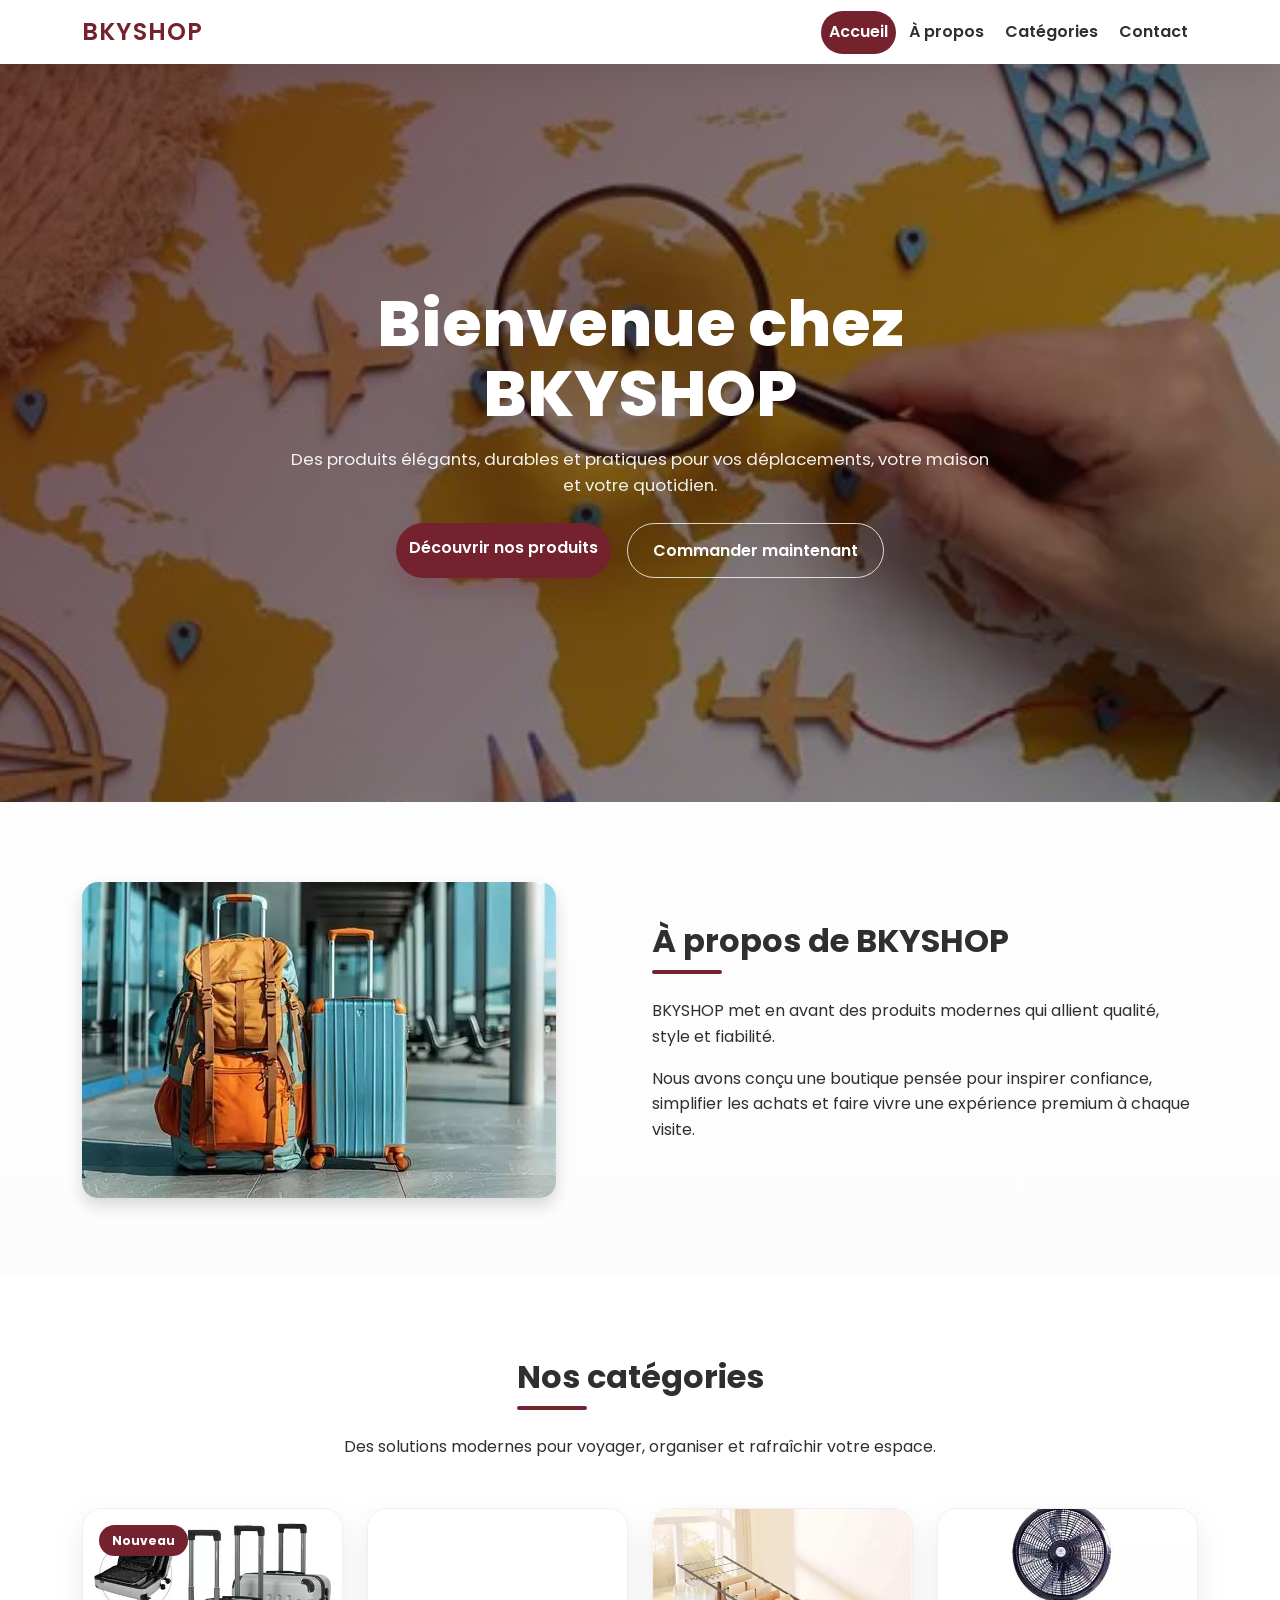
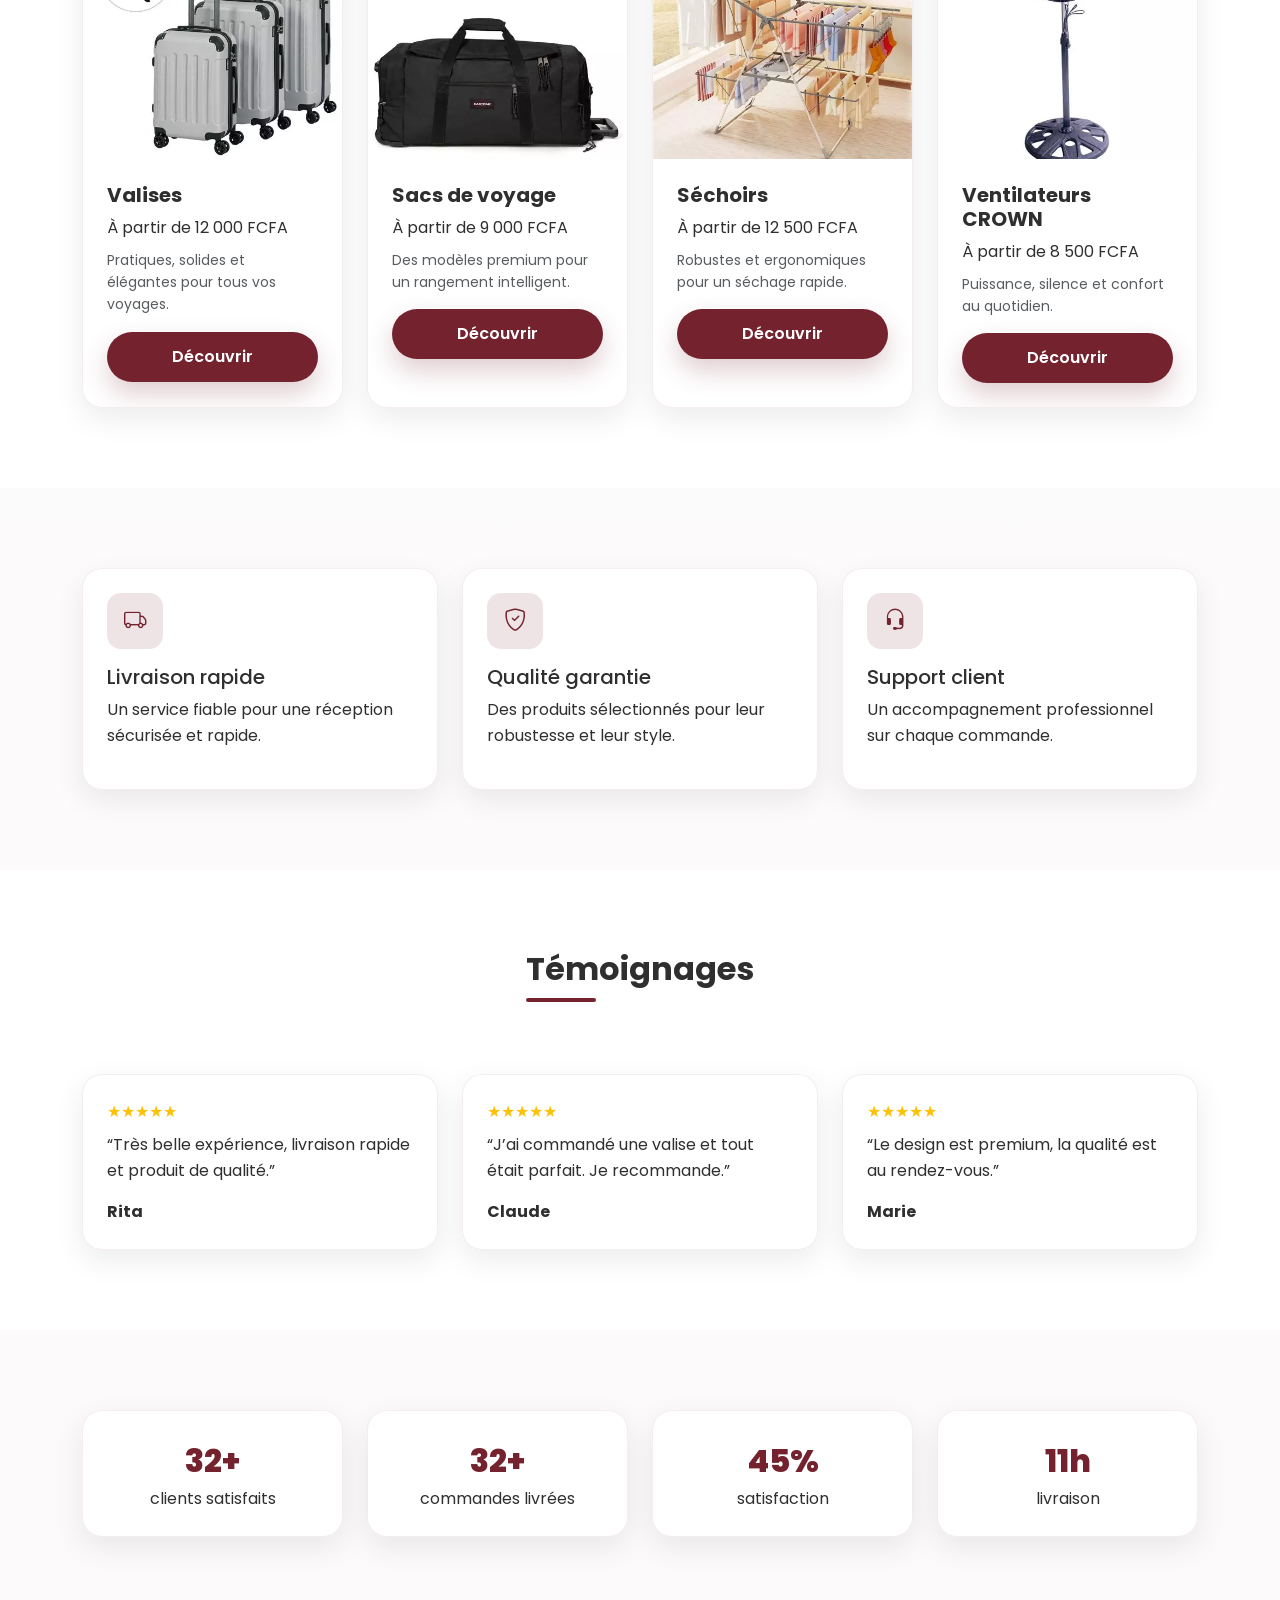
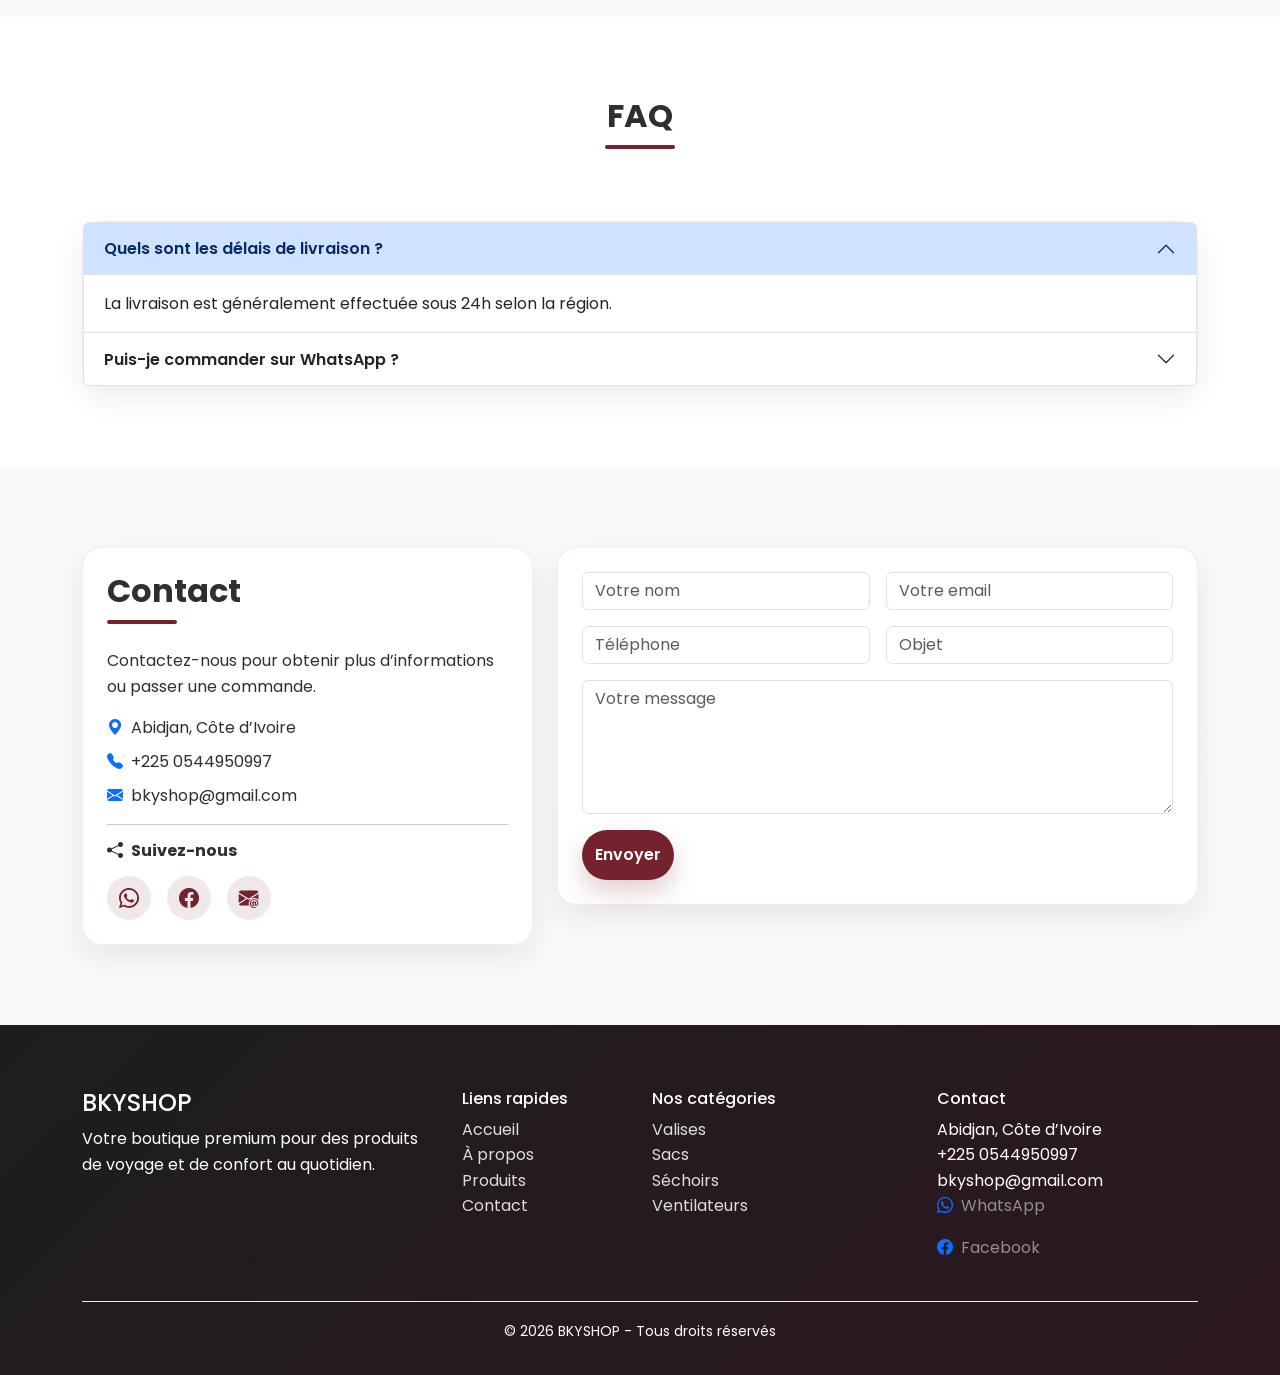
==== commit 0bc69001: "ma dernière version" ====
--- a/index.html
+++ b/index.html
@@ -252,11 +252,24 @@
           <div class="contact-card h-100">
             <h2 class="section-title">Contact</h2>
             <p>Contactez-nous pour obtenir plus d’informations ou passer une commande.</p>
-            <ul class="list-unstyled mb-0">
+            <ul class="list-unstyled mb-3">
               <li class="mb-2"><i class="bi bi-geo-alt-fill text-primary me-2"></i>Abidjan, Côte d’Ivoire</li>
               <li class="mb-2"><i class="bi bi-telephone-fill text-primary me-2"></i>+225 0544950997</li>
               <li class="mb-2"><i class="bi bi-envelope-fill text-primary me-2"></i>bkyshop@gmail.com</li>
             </ul>
+            <hr class="my-3 opacity-25">
+            <h6 class="fw-bold mb-3"><i class="bi bi-share-fill me-2"></i>Suivez-nous</h6>
+            <div class="d-flex gap-3">
+              <a href="https://wa.me/2250544950997" target="_blank" rel="noopener" class="social-icon" aria-label="WhatsApp">
+                <i class="bi bi-whatsapp"></i>
+              </a>
+              <a href="https://www.facebook.com/profile.php?id=61579731255723" target="_blank" rel="noopener" class="social-icon" aria-label="Facebook">
+                <i class="bi bi-facebook"></i>
+              </a>
+              <a href="mailto:bkyshop@gmail.com" class="social-icon" aria-label="Email">
+                <i class="bi bi-envelope-at-fill"></i>
+              </a>
+            </div>
           </div>
         </div>
         <div class="col-lg-7" data-aos="fade-left">
@@ -309,6 +322,9 @@
             <li>Abidjan, Côte d’Ivoire</li>
             <li>+225 0544950997</li>
             <li>bkyshop@gmail.com</li>
+            <li class="mb-3"><a href="https://wa.me/2250544950997" target="_blank" rel="noopener" class="text-decoration-none text-white-50"><i class="bi bi-whatsapp text-primary me-2"></i>WhatsApp</a></li>
+            <li class="mb-3"><a href="https://www.facebook.com/profile.php?id=61579731255723" target="_blank" rel="noopener" class="text-decoration-none text-white-50"><i class="bi bi-facebook text-primary me-2"></i>Facebook</a></li>
+
           </ul>
         </div>
       </div>
--- a/css/style.css
+++ b/css/style.css
@@ -299,6 +299,27 @@
     font-weight: 600;
 }
 
+.social-icon {
+    display: inline-flex;
+    align-items: center;
+    justify-content: center;
+    width: 44px;
+    height: 44px;
+    border-radius: 50%;
+    background: rgba(115, 34, 46, 0.1);
+    color: var(--primary);
+    font-size: 1.25rem;
+    transition: all 0.3s ease;
+    text-decoration: none;
+}
+
+.social-icon:hover {
+    background: var(--primary);
+    color: var(--white);
+    transform: translateY(-3px);
+    box-shadow: 0 8px 20px rgba(115, 34, 46, 0.3);
+}
+
 .footer-premium {
     background: linear-gradient(135deg, #1d1d1f 0%, #2c1820 100%);
     color: var(--white);
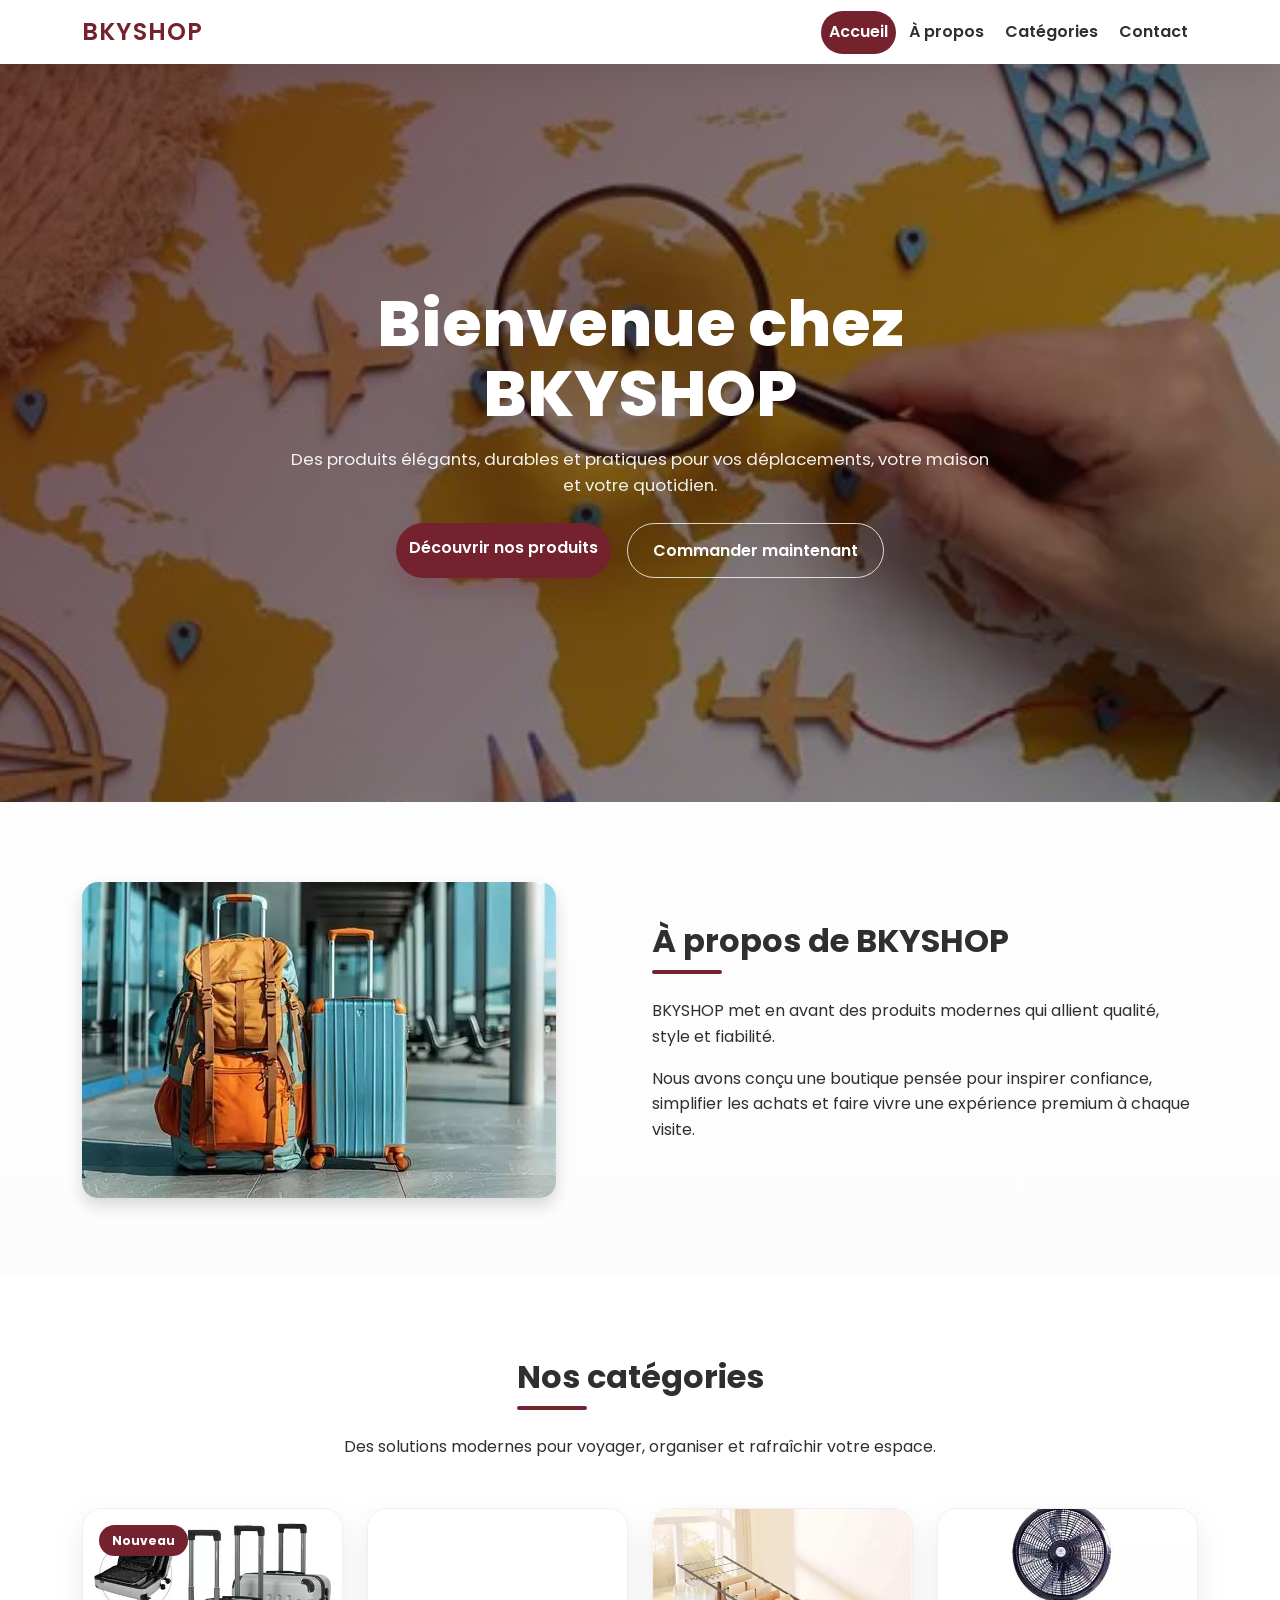
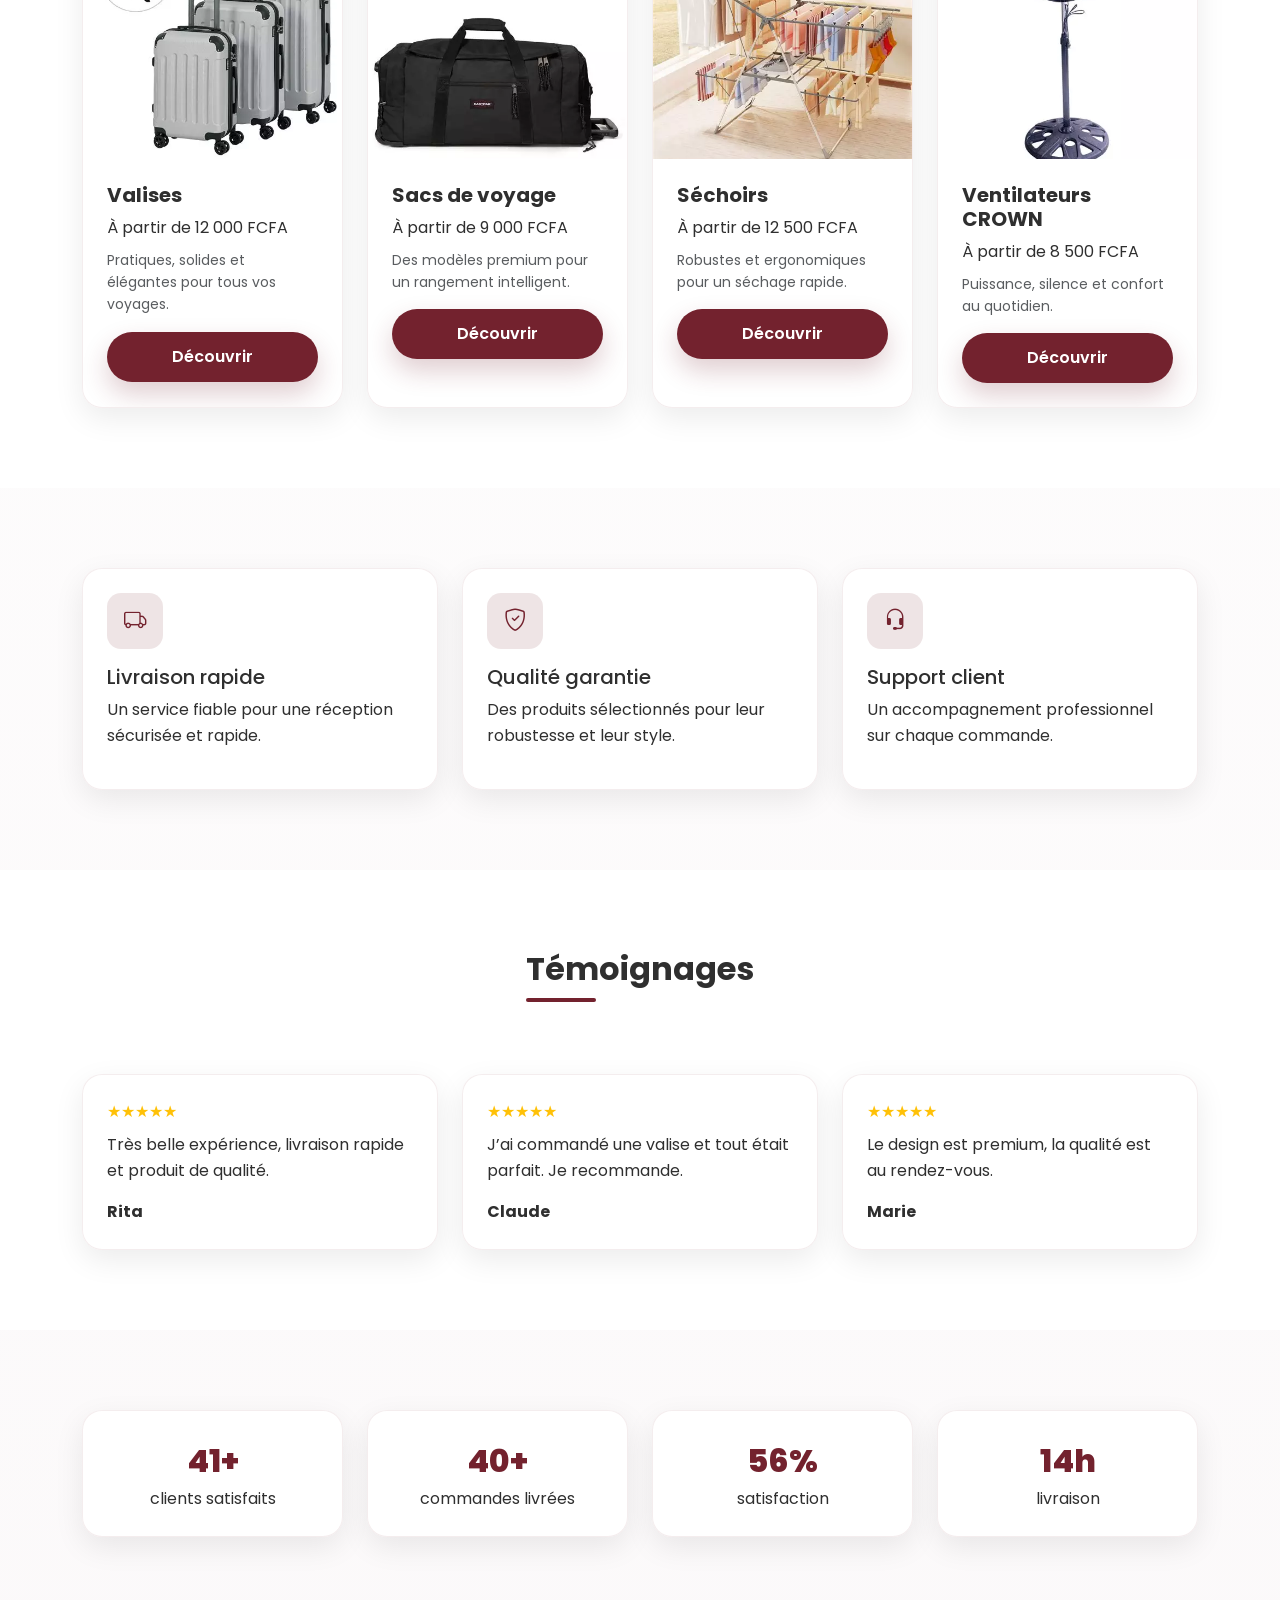
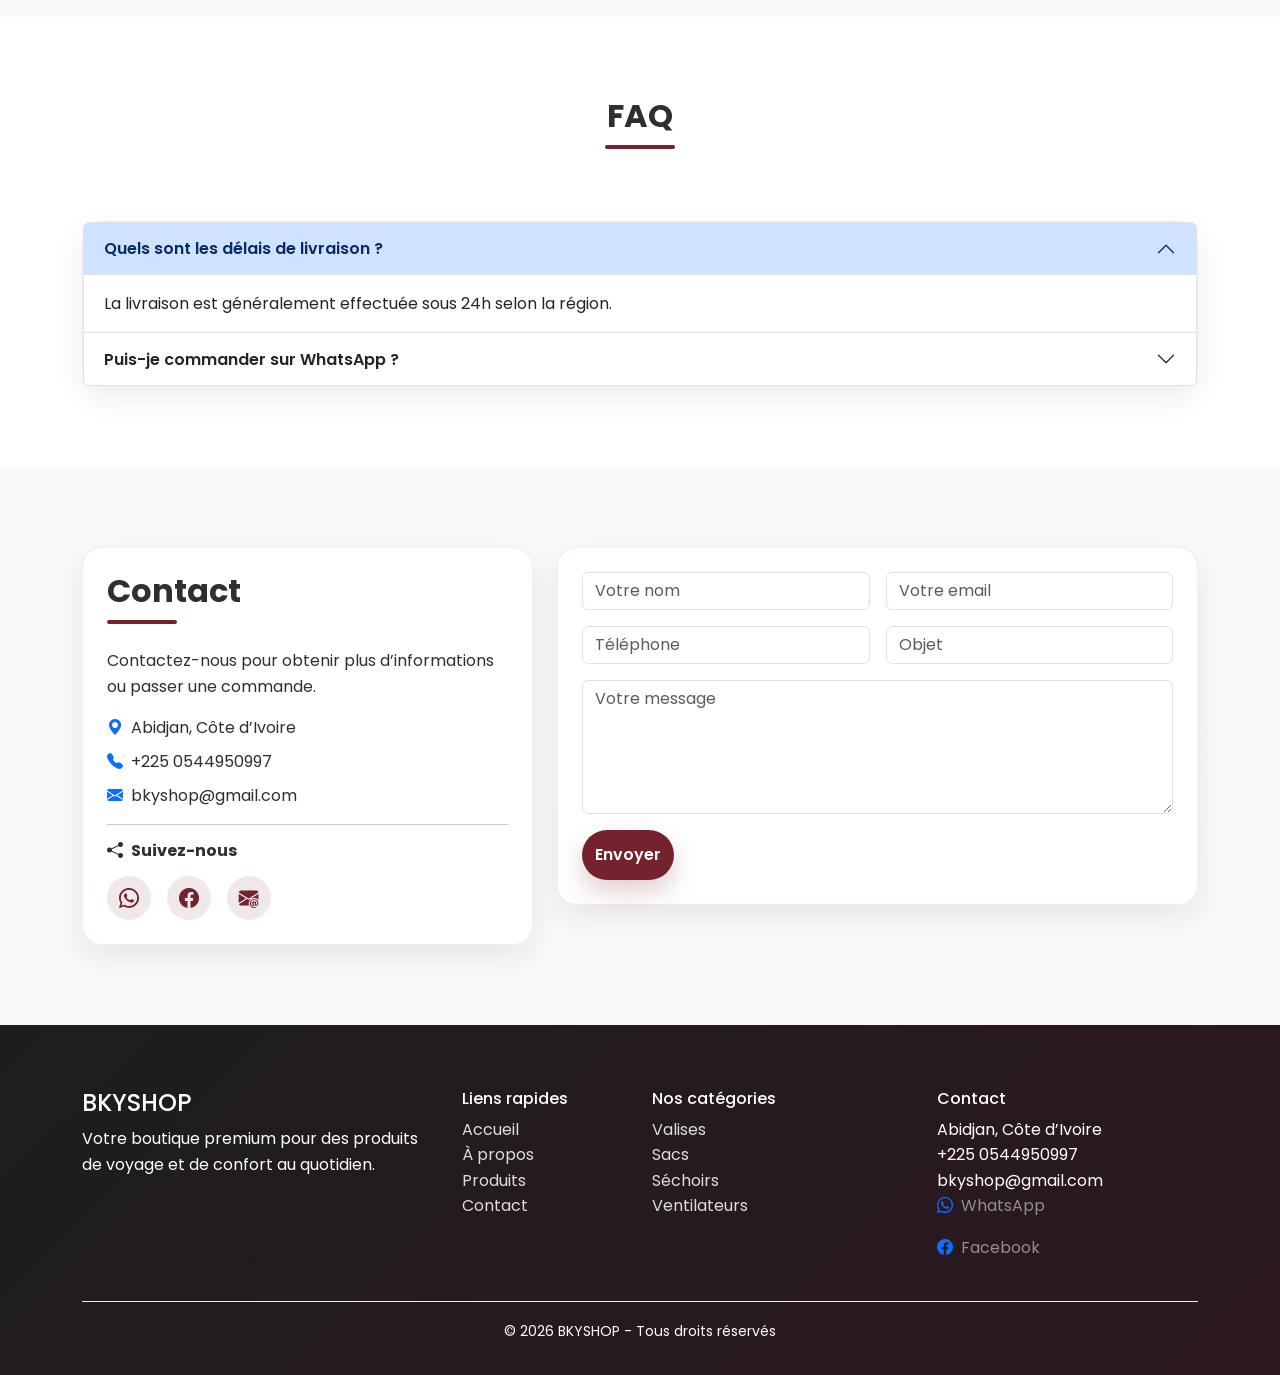
==== commit 244e0f9b: "finaliosation de mon site" ====
--- a/index.html
+++ b/index.html
@@ -12,13 +12,10 @@
   <meta property="og:description"
     content="Découvrez des produits premium, élégants et pratiques pour vos déplacements et votre quotidien." />
   <meta property="og:type" content="website" />
-  <link rel="preconnect" href="https://fonts.googleapis.com">
-  <link rel="preconnect" href="https://fonts.gstatic.com" crossorigin>
-  <link href="https://fonts.googleapis.com/css2?family=Poppins:wght@400;500;600;700;800&display=swap" rel="stylesheet">
-  <link href="https://cdn.jsdelivr.net/npm/bootstrap@5.3.8/dist/css/bootstrap.min.css" rel="stylesheet"
-    integrity="sha384-sRIl4kxILFvY47J16cr9ZwB07vP4J8+LH7qKQnuqkuIAvNWLzeN8tE5YBujZqJLB" crossorigin="anonymous">
-  <link rel="stylesheet" href="https://cdn.jsdelivr.net/npm/bootstrap-icons@1.11.3/font/bootstrap-icons.min.css">
-  <link rel="stylesheet" href="https://unpkg.com/aos@2.3.4/dist/aos.css">
+  <link rel="stylesheet" href="fonts/poppins.css" />
+  <link rel="stylesheet" href="css/vendor/bootstrap.min.css" />
+  <link rel="stylesheet" href="css/vendor/bootstrap-icons.min.css" />
+  <link rel="stylesheet" href="css/vendor/aos.css" />
   <link rel="stylesheet" href="css/style.css">
   <title>BKYSHOP | Boutique Premium</title>
 </head>
@@ -168,21 +165,21 @@
         <div class="col-md-4" data-aos="fade-right">
           <div class="testimonial-card">
             <div class="mb-2 text-warning">★★★★★</div>
-            <p>“Très belle expérience, livraison rapide et produit de qualité.”</p>
+            <p>Très belle expérience, livraison rapide et produit de qualité.</p>
             <strong>Rita</strong>
           </div>
         </div>
         <div class="col-md-4" data-aos="fade-up">
           <div class="testimonial-card">
             <div class="mb-2 text-warning">★★★★★</div>
-            <p>“J’ai commandé une valise et tout était parfait. Je recommande.”</p>
+            <p>J’ai commandé une valise et tout était parfait. Je recommande.</p>
             <strong>Claude</strong>
           </div>
         </div>
         <div class="col-md-4" data-aos="fade-left">
           <div class="testimonial-card">
             <div class="mb-2 text-warning">★★★★★</div>
-            <p>“Le design est premium, la qualité est au rendez-vous.”</p>
+            <p>Le design est premium, la qualité est au rendez-vous.</p>
             <strong>Marie</strong>
           </div>
         </div>
@@ -337,10 +334,8 @@
   <button class="btn btn-primary-custom position-fixed bottom-0 end-0 m-4 d-none" data-back-to-top>↑</button>
   <div id="toast-wrapper" class="position-fixed bottom-0 end-0 p-3" style="z-index:1080"></div>
 
-  <script src="https://cdn.jsdelivr.net/npm/bootstrap@5.3.8/dist/js/bootstrap.bundle.min.js"
-    integrity="sha384-FKyoEForCGlyvwx9Hj09JcYn3nv7wiPVlz7YYwJrWVcXK/BmnVDxM+D2scQbITxI"
-    crossorigin="anonymous"></script>
-  <script src="https://unpkg.com/aos@2.3.4/dist/aos.js"></script>
+  <script src="js/vendor/bootstrap.bundle.min.js"></script>
+  <script src="js/vendor/aos.js"></script>
   <script src="js/main.js"></script>
 </body>
 
--- a/fonts/poppins.css
+++ b/fonts/poppins.css
@@ -0,0 +1,46 @@
+/* ============================================================
+   Poppins — Police hébergée localement (hors ligne)
+   Licence : SIL Open Font License 1.1 (OFL)
+   Remplace la feuille de style Google Fonts (fonctionnement 100% hors ligne).
+   Fichiers : poppins-400/500/600/700/800.woff2 (subset latin)
+   ============================================================ */
+
+@font-face {
+  font-family: 'Poppins';
+  font-style: normal;
+  font-weight: 400;
+  font-display: swap;
+  src: url('./poppins-400.woff2') format('woff2');
+}
+
+@font-face {
+  font-family: 'Poppins';
+  font-style: normal;
+  font-weight: 500;
+  font-display: swap;
+  src: url('./poppins-500.woff2') format('woff2');
+}
+
+@font-face {
+  font-family: 'Poppins';
+  font-style: normal;
+  font-weight: 600;
+  font-display: swap;
+  src: url('./poppins-600.woff2') format('woff2');
+}
+
+@font-face {
+  font-family: 'Poppins';
+  font-style: normal;
+  font-weight: 700;
+  font-display: swap;
+  src: url('./poppins-700.woff2') format('woff2');
+}
+
+@font-face {
+  font-family: 'Poppins';
+  font-style: normal;
+  font-weight: 800;
+  font-display: swap;
+  src: url('./poppins-800.woff2') format('woff2');
+}
